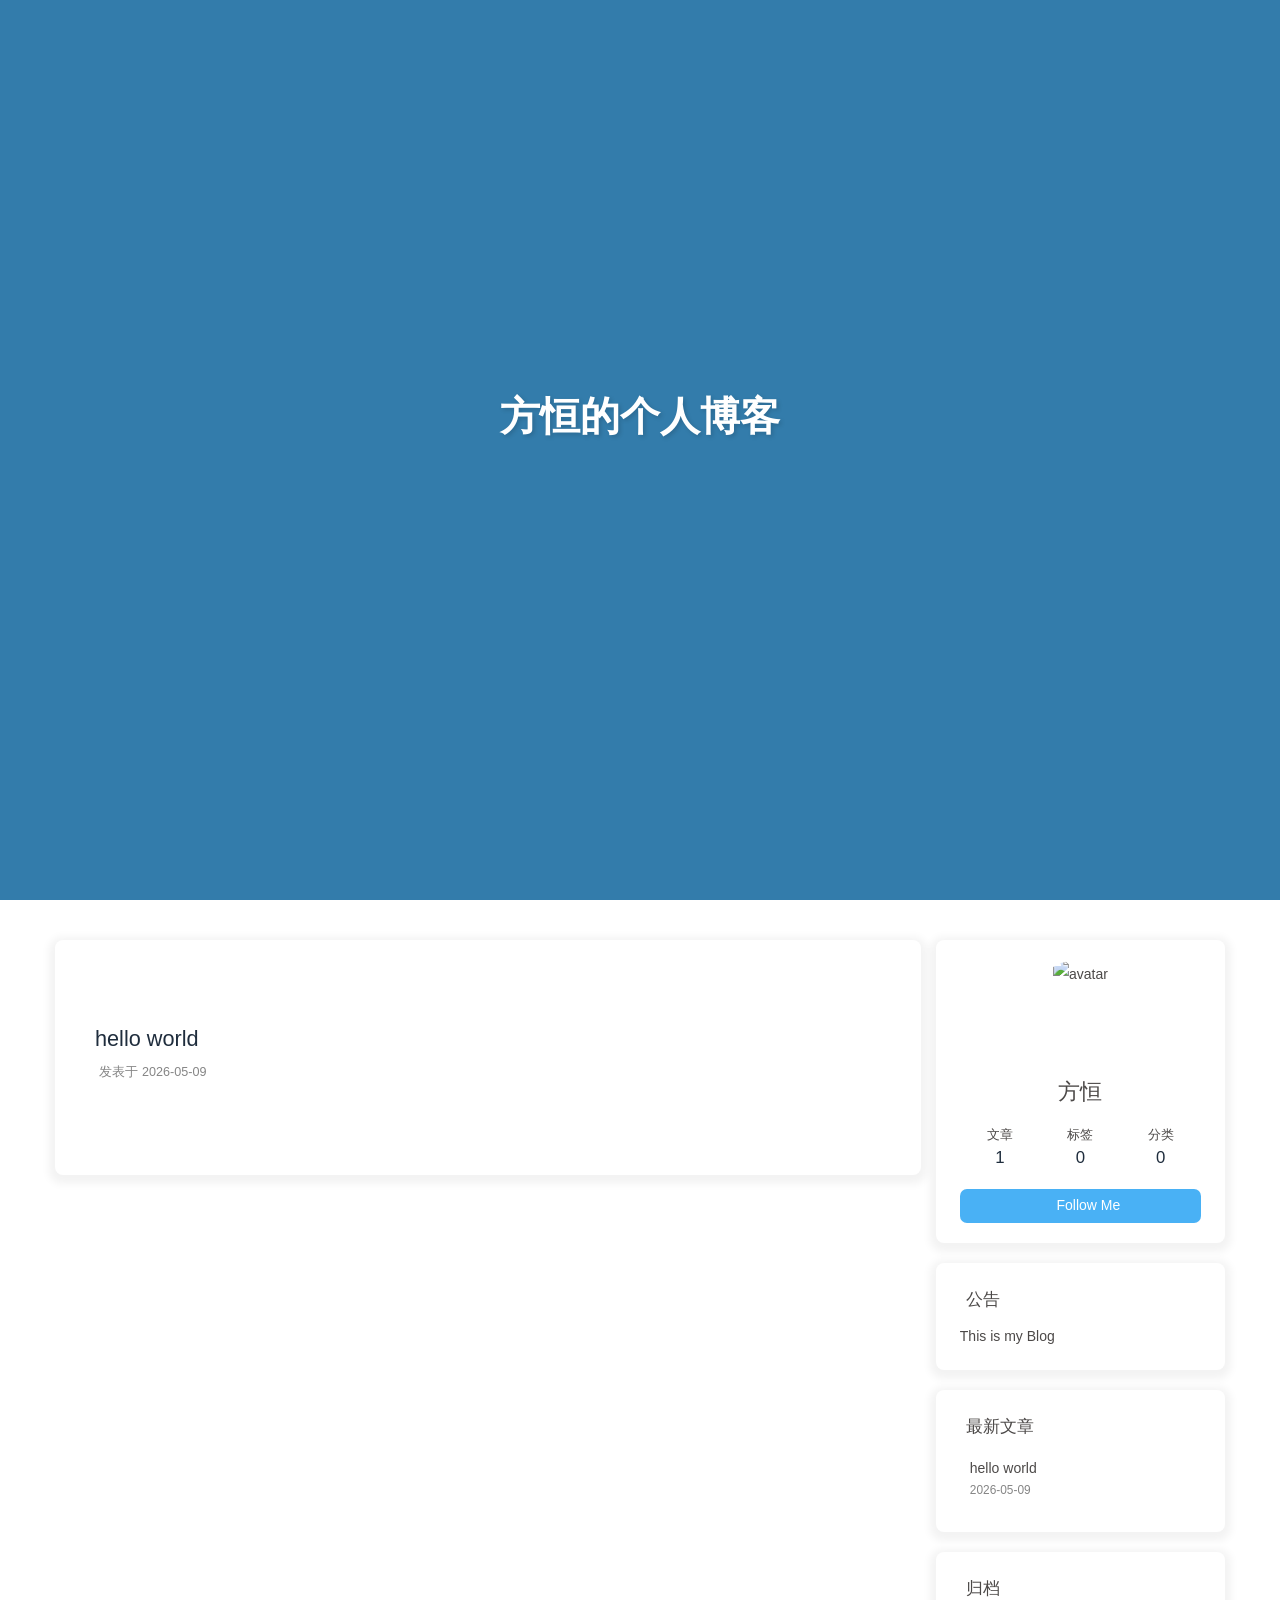
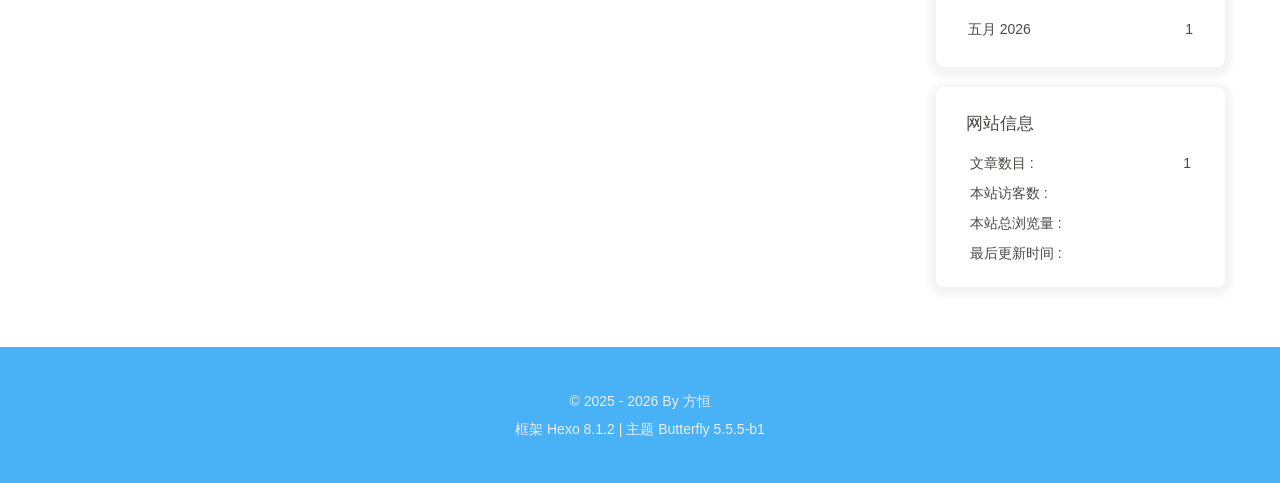
==== index.html @ dc0e15e3 "Site updated: 2026-05-11 21:14:23" ====
<!DOCTYPE html><html lang="zh-CN" data-theme="light"><head><meta charset="UTF-8"><meta http-equiv="X-UA-Compatible" content="IE=edge"><meta name="viewport" content="width=device-width, initial-scale=1.0,viewport-fit=cover"><title>方恒的个人博客 - 新人小白一枚</title><meta name="author" content="方恒"><meta name="copyright" content="方恒"><meta name="format-detection" content="telephone=no"><meta name="theme-color" content="#ffffff"><meta property="og:type" content="website">
<meta property="og:title" content="方恒的个人博客">
<meta property="og:url" content="http://example.com/index.html">
<meta property="og:site_name" content="方恒的个人博客">
<meta property="og:locale" content="zh_CN">
<meta property="og:image" content="http://example.com/img/butterfly-icon.png">
<meta property="article:author" content="方恒">
<meta name="twitter:card" content="summary">
<meta name="twitter:image" content="http://example.com/img/butterfly-icon.png"><script type="application/ld+json">{
  "@context": "https://schema.org",
  "@type": "WebSite",
  "name": "方恒的个人博客",
  "alternateName": [
    "新人小白一枚",
    "example.com"
  ],
  "url": "http://example.com/"
}</script><link rel="shortcut icon" href="/img/favicon.png"><link rel="canonical" href="http://example.com/index.html"><link rel="preconnect" href="//cdn.jsdelivr.net"/><link rel="preconnect" href="//busuanzi.ibruce.info"/><link rel="stylesheet" href="/css/index.css?v=5.5.5-b1"><link rel="stylesheet" href="https://cdn.jsdelivr.net/npm/@fortawesome/fontawesome-free@7.1.0/css/all.min.css"><script>
    (() => {
      
    const saveToLocal = {
      set: (key, value, ttl) => {
        if (!ttl) return
        const expiry = Date.now() + ttl * 86400000
        localStorage.setItem(key, JSON.stringify({ value, expiry }))
      },
      get: key => {
        const itemStr = localStorage.getItem(key)
        if (!itemStr) return undefined
        const { value, expiry } = JSON.parse(itemStr)
        if (Date.now() > expiry) {
          localStorage.removeItem(key)
          return undefined
        }
        return value
      }
    }

    window.btf = {
      saveToLocal,
      getScript: (url, attr = {}) => new Promise((resolve, reject) => {
        const script = document.createElement('script')
        script.src = url
        script.async = true
        Object.entries(attr).forEach(([key, val]) => script.setAttribute(key, val))
        script.onload = script.onreadystatechange = () => {
          if (!script.readyState || /loaded|complete/.test(script.readyState)) resolve()
        }
        script.onerror = reject
        document.head.appendChild(script)
      }),
      getCSS: (url, id) => new Promise((resolve, reject) => {
        const link = document.createElement('link')
        link.rel = 'stylesheet'
        link.href = url
        if (id) link.id = id
        link.onload = link.onreadystatechange = () => {
          if (!link.readyState || /loaded|complete/.test(link.readyState)) resolve()
        }
        link.onerror = reject
        document.head.appendChild(link)
      }),
      addGlobalFn: (key, fn, name = false, parent = window) => {
        if (!false && key.startsWith('pjax')) return
        const globalFn = parent.globalFn || {}
        globalFn[key] = globalFn[key] || {}
        globalFn[key][name || Object.keys(globalFn[key]).length] = fn
        parent.globalFn = globalFn
      }
    }
  
      
      const activateDarkMode = () => {
        document.documentElement.setAttribute('data-theme', 'dark')
        if (document.querySelector('meta[name="theme-color"]') !== null) {
          document.querySelector('meta[name="theme-color"]').setAttribute('content', '#0d0d0d')
        }
      }
      const activateLightMode = () => {
        document.documentElement.setAttribute('data-theme', 'light')
        if (document.querySelector('meta[name="theme-color"]') !== null) {
          document.querySelector('meta[name="theme-color"]').setAttribute('content', '#ffffff')
        }
      }

      btf.activateDarkMode = activateDarkMode
      btf.activateLightMode = activateLightMode

      const theme = saveToLocal.get('theme')
    
          theme === 'dark' ? activateDarkMode() : theme === 'light' ? activateLightMode() : null
        
      
      const asideStatus = saveToLocal.get('aside-status')
      if (asideStatus !== undefined) {
        document.documentElement.classList.toggle('hide-aside', asideStatus === 'hide')
      }
    
      
    const detectApple = () => {
      if (/iPad|iPhone|iPod|Macintosh/.test(navigator.userAgent)) {
        document.documentElement.classList.add('apple')
      }
    }
    detectApple()
  
    })()
  </script><script>const GLOBAL_CONFIG = {
  root: '/',
  algolia: undefined,
  localSearch: undefined,
  translate: undefined,
  highlight: {"plugin":"highlight.js","highlightCopy":true,"highlightLang":true,"highlightHeightLimit":false,"highlightFullpage":false,"highlightMacStyle":false},
  copy: {
    success: '复制成功',
    error: '复制失败',
    noSupport: '浏览器不支持'
  },
  relativeDate: {
    homepage: false,
    post: false
  },
  runtime: '',
  dateSuffix: {
    just: '刚刚',
    min: '分钟前',
    hour: '小时前',
    day: '天前',
    month: '个月前'
  },
  copyright: undefined,
  lightbox: 'null',
  Snackbar: undefined,
  infinitegrid: {
    js: 'https://cdn.jsdelivr.net/npm/@egjs/infinitegrid@4.13.0/dist/infinitegrid.min.js',
    buttonText: '加载更多'
  },
  isPhotoFigcaption: false,
  islazyloadPlugin: false,
  isAnchor: false,
  percent: {
    toc: true,
    rightside: false,
  },
  autoDarkmode: false
}</script><script id="config-diff">var GLOBAL_CONFIG_SITE = {
  title: '方恒的个人博客',
  isHighlightShrink: false,
  isToc: false,
  pageType: 'home'
}</script><meta name="generator" content="Hexo 8.1.2"></head><body><div class="page" id="body-wrap"><header class="full_page" id="page-header"><nav id="nav"><span id="blog-info"><a class="nav-site-title" href="/"><span class="site-name">方恒的个人博客</span></a></span><div id="menus"></div></nav><div id="site-info"><h1 id="site-title">方恒的个人博客</h1></div><div id="scroll-down"><i class="fas fa-angle-down scroll-down-effects"></i></div></header><main class="layout" id="content-inner"><div class="recent-posts nc" id="recent-posts"><div class="recent-post-items"><div class="recent-post-item"><div class="recent-post-info no-cover"><a class="article-title" href="/2026/05/09/hello-world-1/" title="hello world">hello world</a><div class="article-meta-wrap"><span class="post-meta-date"><i class="far fa-calendar-alt"></i><span class="article-meta-label">发表于</span><time datetime="2026-05-09T13:19:17.000Z" title="发表于 2026-05-09 21:19:17">2026-05-09</time></span></div></div></div></div></div><div class="aside-content" id="aside-content"><div class="card-widget card-info text-center"><div class="avatar-img"><img src="/img/butterfly-icon.png" onerror="this.onerror=null;this.src='/img/friend_404.gif'" alt="avatar"/></div><div class="author-info-name">方恒</div><div class="author-info-description"></div><div class="site-data"><a href="/archives/"><div class="headline">文章</div><div class="length-num">1</div></a><a href="/tags/"><div class="headline">标签</div><div class="length-num">0</div></a><a href="/categories/"><div class="headline">分类</div><div class="length-num">0</div></a></div><a id="card-info-btn" target="_blank" rel="noopener" href="https://github.com/xxxxxx"><i class="fab fa-github"></i><span>Follow Me</span></a></div><div class="card-widget card-announcement"><div class="item-headline"><i class="fas fa-bullhorn fa-shake"></i><span>公告</span></div><div class="announcement_content">This is my Blog</div></div><div class="sticky_layout"><div class="card-widget card-recent-post"><div class="item-headline"><i class="fas fa-history"></i><span>最新文章</span></div><div class="aside-list"><div class="aside-list-item no-cover"><div class="content"><a class="title" href="/2026/05/09/hello-world-1/" title="hello world">hello world</a><time datetime="2026-05-09T13:19:17.000Z" title="发表于 2026-05-09 21:19:17">2026-05-09</time></div></div></div></div><div class="card-widget card-archives">
    <div class="item-headline">
      <i class="fas fa-archive"></i>
      <span>归档</span>
      
    </div>
  
    <ul class="card-archive-list">
      
        <li class="card-archive-list-item">
          <a class="card-archive-list-link" href="/archives/2026/05/">
            <span class="card-archive-list-date">
              五月 2026
            </span>
            <span class="card-archive-list-count">1</span>
          </a>
        </li>
      
    </ul>
  </div><div class="card-widget card-webinfo"><div class="item-headline"><i class="fas fa-chart-line"></i><span>网站信息</span></div><div class="webinfo"><div class="webinfo-item"><div class="item-name">文章数目 :</div><div class="item-count">1</div></div><div class="webinfo-item"><div class="item-name">本站访客数 :</div><div class="item-count" id="busuanzi_value_site_uv"><i class="fa-solid fa-spinner fa-spin"></i></div></div><div class="webinfo-item"><div class="item-name">本站总浏览量 :</div><div class="item-count" id="busuanzi_value_site_pv"><i class="fa-solid fa-spinner fa-spin"></i></div></div><div class="webinfo-item"><div class="item-name">最后更新时间 :</div><div class="item-count" id="last-push-date" data-lastPushDate="2026-05-11T13:14:22.597Z"><i class="fa-solid fa-spinner fa-spin"></i></div></div></div></div></div></div></main><footer id="footer"><div class="footer-other"><div class="footer-copyright"><span class="copyright">&copy;&nbsp;2025 - 2026 By 方恒</span><span class="framework-info"><span>框架 </span><a target="_blank" rel="noopener" href="https://hexo.io">Hexo 8.1.2</a><span class="footer-separator">|</span><span>主题 </span><a target="_blank" rel="noopener" href="https://github.com/jerryc127/hexo-theme-butterfly">Butterfly 5.5.5-b1</a></span></div></div></footer></div><div id="rightside"><div id="rightside-config-hide"><button id="darkmode" type="button" title="日间和夜间模式切换"><i class="fas fa-adjust"></i></button><button id="hide-aside-btn" type="button" title="单栏和双栏切换"><i class="fas fa-arrows-alt-h"></i></button></div><div id="rightside-config-show"><button id="rightside-config" type="button" title="设置"><i class="fas fa-cog fa-spin"></i></button><button id="go-up" type="button" title="回到顶部"><span class="scroll-percent"></span><i class="fas fa-arrow-up"></i></button></div></div><div><script src="/js/utils.js?v=5.5.5-b1"></script><script src="/js/main.js?v=5.5.5-b1"></script><div class="js-pjax"></div><script async data-pjax src="//busuanzi.ibruce.info/busuanzi/2.3/busuanzi.pure.mini.js"></script></div></body></html>
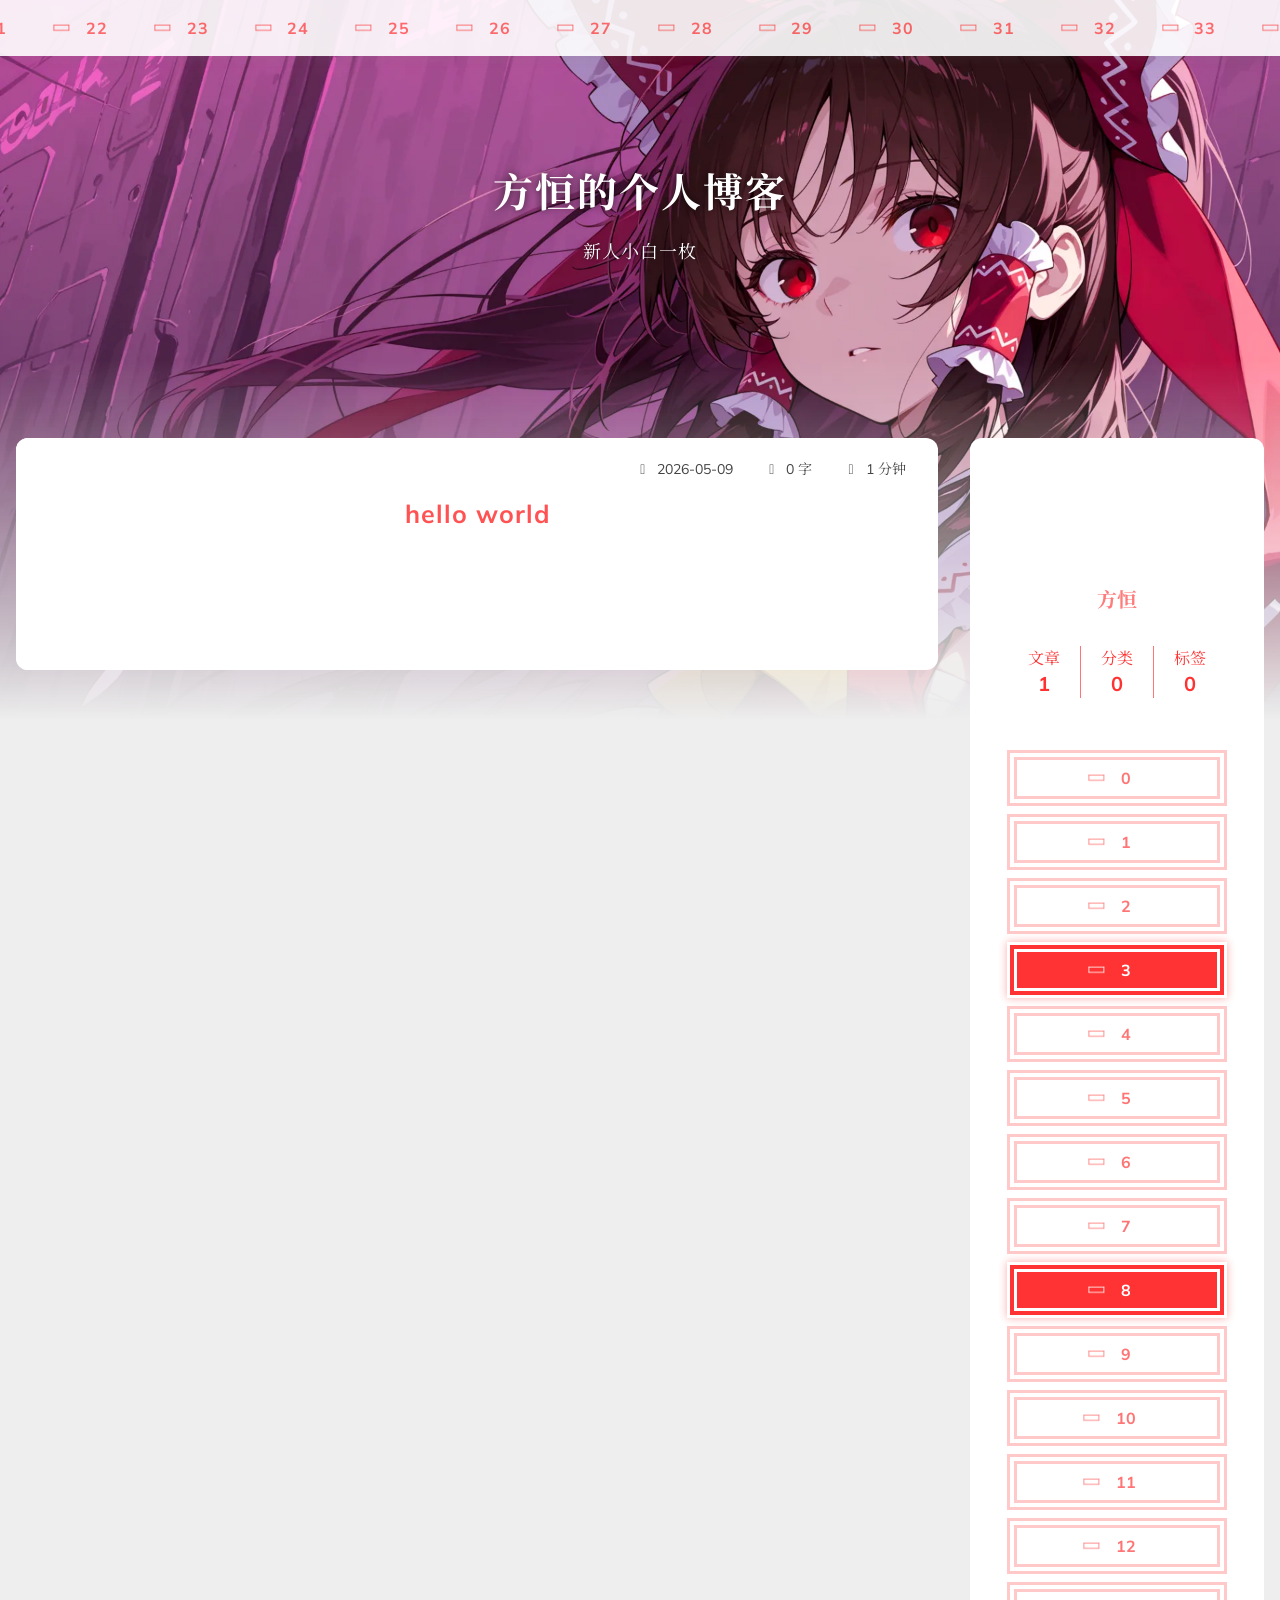
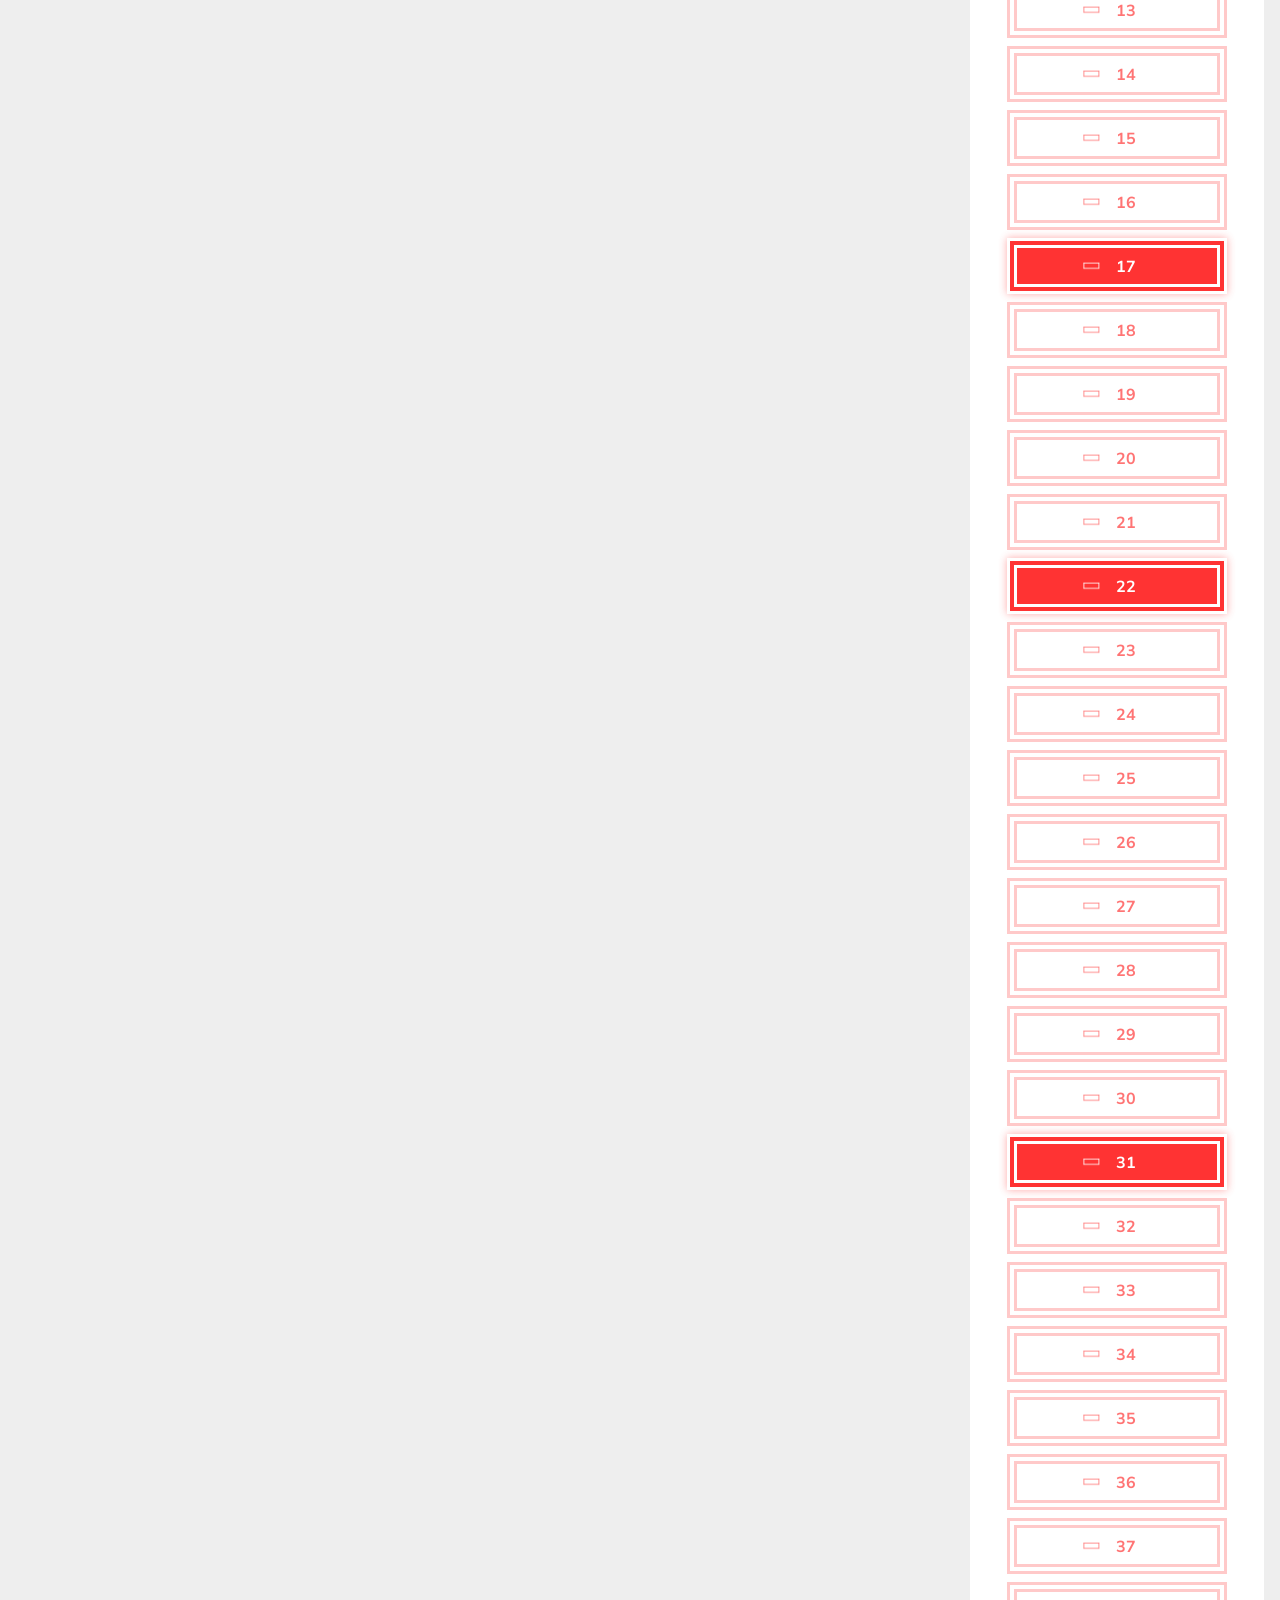
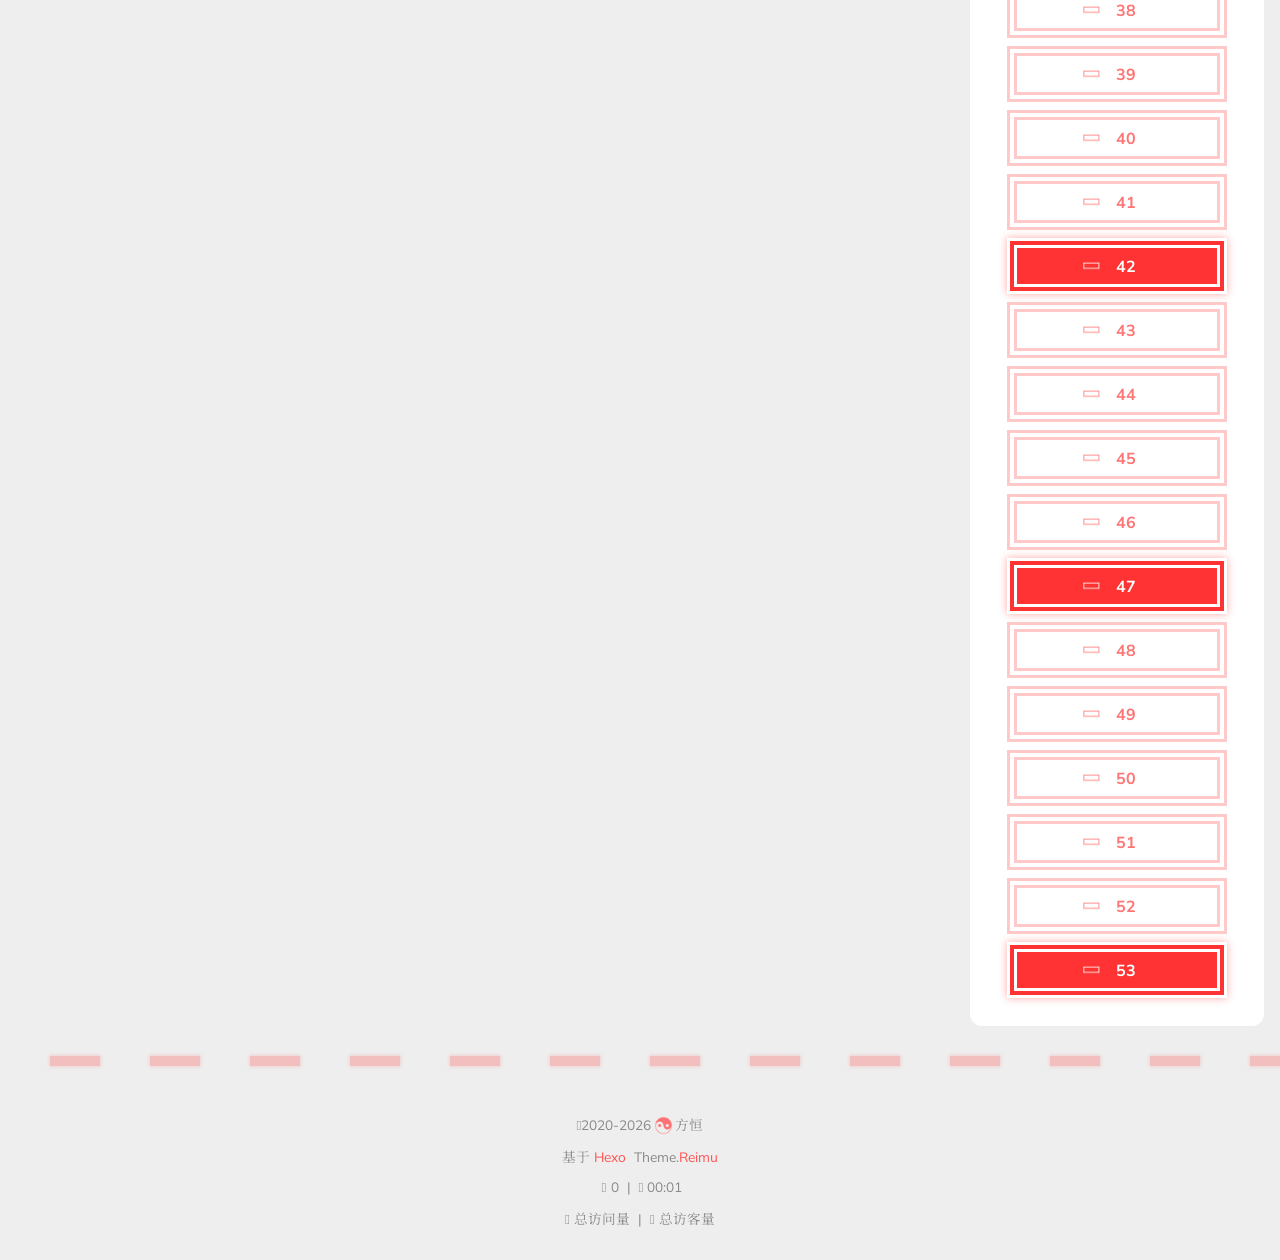
==== commit 6f12ae0b: "Site updated: 2026-05-11 21:27:13" ====
--- a/index.html
+++ b/index.html
@@ -1,170 +1,1088 @@
-<!DOCTYPE html><html lang="zh-CN" data-theme="light"><head><meta charset="UTF-8"><meta http-equiv="X-UA-Compatible" content="IE=edge"><meta name="viewport" content="width=device-width, initial-scale=1.0,viewport-fit=cover"><title>方恒的个人博客 - 新人小白一枚</title><meta name="author" content="方恒"><meta name="copyright" content="方恒"><meta name="format-detection" content="telephone=no"><meta name="theme-color" content="#ffffff"><meta property="og:type" content="website">
+  <!DOCTYPE html>
+  <html lang="zh-CN"  
+      data-theme-mode="auto"
+  >
+  <head>
+  <meta charset="utf-8">
+  
+  
+  
+  <script>window.REIMU_CONFIG = {};window.REIMU_CONFIG.icon_font = '4552607_ex15nbittbh';window.REIMU_CONFIG.clipboard_tips = {"success":{"zh-CN":"复制成功 (*^▽^*)"},"fail":{"zh-CN":"复制失败 (ﾟ⊿ﾟ)ﾂ"},"copyright":{"enable":false,"count":50,"license_type":"by-nc-sa"}};window.REIMU_CONFIG.clipboard_tips.copyright.content = '本博客所有文章除特别声明外，均采用 BY-NC-SA 许可协议。转载请注明出处！';window.REIMU_CONFIG.code_block = {"expand":true};window.REIMU_CONFIG.base = 'http://example.com';window.REIMU_CONFIG.relative = '/';</script>
+  <title>
+    方恒的个人博客
+  </title>
+  <meta name="viewport" content="width=device-width, initial-scale=1, shrink-to-fit=no">
+    <link rel="preconnect" href="https://fonts.gstatic.com" crossorigin><link rel="preload" as="style" href="https://fonts.googleapis.com/css?family=Mulish:400,400italic,700,700italic|Noto Serif SC:400,400italic,700,700italic&display=swap"><link rel="stylesheet" href="https://fonts.googleapis.com/css?family=Mulish:400,400italic,700,700italic|Noto Serif SC:400,400italic,700,700italic&display=swap" media="print" onload="this.media='all'">
+    <link rel="preload" href="//at.alicdn.com/t/c/font_4552607_ex15nbittbh.woff2" as="font" type="font/woff2" crossorigin="anonymous">
+    
+<link rel="stylesheet" href="/css/loader.css">
+
+    <meta property="og:type" content="website">
 <meta property="og:title" content="方恒的个人博客">
 <meta property="og:url" content="http://example.com/index.html">
 <meta property="og:site_name" content="方恒的个人博客">
 <meta property="og:locale" content="zh_CN">
-<meta property="og:image" content="http://example.com/img/butterfly-icon.png">
+<meta property="og:image" content="http://example.com/images/banner.webp">
 <meta property="article:author" content="方恒">
 <meta name="twitter:card" content="summary">
-<meta name="twitter:image" content="http://example.com/img/butterfly-icon.png"><script type="application/ld+json">{
-  "@context": "https://schema.org",
-  "@type": "WebSite",
-  "name": "方恒的个人博客",
-  "alternateName": [
-    "新人小白一枚",
-    "example.com"
-  ],
-  "url": "http://example.com/"
-}</script><link rel="shortcut icon" href="/img/favicon.png"><link rel="canonical" href="http://example.com/index.html"><link rel="preconnect" href="//cdn.jsdelivr.net"/><link rel="preconnect" href="//busuanzi.ibruce.info"/><link rel="stylesheet" href="/css/index.css?v=5.5.5-b1"><link rel="stylesheet" href="https://cdn.jsdelivr.net/npm/@fortawesome/fontawesome-free@7.1.0/css/all.min.css"><script>
-    (() => {
-      
-    const saveToLocal = {
-      set: (key, value, ttl) => {
-        if (!ttl) return
-        const expiry = Date.now() + ttl * 86400000
-        localStorage.setItem(key, JSON.stringify({ value, expiry }))
-      },
-      get: key => {
-        const itemStr = localStorage.getItem(key)
-        if (!itemStr) return undefined
-        const { value, expiry } = JSON.parse(itemStr)
-        if (Date.now() > expiry) {
-          localStorage.removeItem(key)
-          return undefined
+<meta name="twitter:image" content="http://example.com/images/banner.webp">
+    <link rel="alternate" href="/atom.xml" title="方恒的个人博客" type="application/atom+xml">
+    <link rel="shortcut icon" href="/img/favicon.ico">
+  
+<link rel="stylesheet" href="/css/style.css">
+
+  <link rel="preload" as="style" onload="this.onload=null;this.rel='stylesheet'" href="https://npm.webcache.cn/photoswipe@5.4.4/dist/photoswipe.css" integrity="sha384-IfxC36XL/toUyJ939C73PcgMuRzAZuIzZxE38drsmO5p6jD7ei+Zx/1oA/0l8ysE" crossorigin="anonymous">
+    
+<script src="https://npm.webcache.cn/pace-js@1.2.4/pace.min.js" integrity="sha384-k6YtvFUEIuEFBdrLKJ3YAUbBki333tj1CSUisai5Cswsg9wcLNaPzsTHDswp4Az8" crossorigin="anonymous"></script>
+
+    
+<link rel="stylesheet" href="https://npm.webcache.cn/@reimujs/aos@0.1.2/dist/aos.css" integrity="sha384-GMRP93c6Hkz9JVKGAuRR3nTS7M07RwPgTFenXiosjq2VbVgvdDNcz1g6Mkj8AONa" crossorigin="anonymous">
+
+<meta name="generator" content="Hexo 8.1.2"></head>
+
+  <body>
+      <div id='loader'>
+    <div class="loading-left-bg loading-bg"></div>
+    <div class="loading-right-bg loading-bg"></div>
+    <div class="spinner-box">
+      <div class="loading-taichi rotate">
+          <svg width="150" height="150" viewBox="0 0 1024 1024" class="icon" version="1.1" xmlns="https://www.w3.org/2000/svg" shape-rendering="geometricPrecision">
+            <path d="M303.5 432A80 80 0 0 1 291.5 592A80 80 0 0 1 303.5 432z" fill="var(--red-1, #ff5252)" />
+            <path d="M512 65A447 447 0 0 1 512 959L512 929A417 417 0 0 0 512 95A417 417 0 0 0 512 929L512 959A447 447 0 0 1 512 65z 
+           M512 95A417 417 0 0 1 929 512A208.5 208.5 0 0 1 720.5 720.5L720.5 592A80 80 0 0 0 720.5 432A80 80 0 0 0 720.5 592L720.5 720.5A208.5 208.5 0 0 1 512 512A208.5 208.5 0 0 0 303.5 303.5A208.5 208.5 0 0 0 95 512A417 417 0 0 1 512 95z" fill="var(--red-1, #ff5252)" />
+          </svg>
+      </div>
+      <div class="loading-word">少女祈祷中...</div>
+    </div>
+  </div>
+  <script>
+    var time = null;
+    var loaderEl = document.getElementById('loader');
+    var startLoading = () => {
+      time = Date.now();
+      loaderEl.classList.remove("loading");
+    }
+    var hideLoader = () => {
+      document.body.style.overflow = 'auto';
+      loader.classList.add('loading');
+    };
+
+    var endLoading = () => {
+      if (!time) {
+        hideLoader();
+      } else {
+        if (Date.now() - time > 500) {
+          time = null;
+          hideLoader();
+        } else {
+          setTimeout(endLoading, 500 - (Date.now() - time));
+          time = null;
         }
-        return value
       }
     }
-
-    window.btf = {
-      saveToLocal,
-      getScript: (url, attr = {}) => new Promise((resolve, reject) => {
-        const script = document.createElement('script')
-        script.src = url
-        script.async = true
-        Object.entries(attr).forEach(([key, val]) => script.setAttribute(key, val))
-        script.onload = script.onreadystatechange = () => {
-          if (!script.readyState || /loaded|complete/.test(script.readyState)) resolve()
-        }
-        script.onerror = reject
-        document.head.appendChild(script)
-      }),
-      getCSS: (url, id) => new Promise((resolve, reject) => {
-        const link = document.createElement('link')
-        link.rel = 'stylesheet'
-        link.href = url
-        if (id) link.id = id
-        link.onload = link.onreadystatechange = () => {
-          if (!link.readyState || /loaded|complete/.test(link.readyState)) resolve()
-        }
-        link.onerror = reject
-        document.head.appendChild(link)
-      }),
-      addGlobalFn: (key, fn, name = false, parent = window) => {
-        if (!false && key.startsWith('pjax')) return
-        const globalFn = parent.globalFn || {}
-        globalFn[key] = globalFn[key] || {}
-        globalFn[key][name || Object.keys(globalFn[key]).length] = fn
-        parent.globalFn = globalFn
+    window.addEventListener('DOMContentLoaded', endLoading);
+    loaderEl.addEventListener('click', endLoading);
+  </script>
+<div id="copy-tooltip"></div>
+<div id="heatmap-tooltip"></div>
+
+
+    <div id="container">
+      <div id="wrap">
+        <div id="header-nav">
+  <nav id="main-nav" aria-label="Primary navigation">
+        <a class="main-nav-link-wrap" href="/%E9%A6%96">
+          <div class="main-nav-icon icon-taichi"></div>
+          <span class="main-nav-link">0</span>
+        </a>
+        <a class="main-nav-link-wrap" href="/%E9%A1%B5">
+          <div class="main-nav-icon icon-taichi"></div>
+          <span class="main-nav-link">1</span>
+        </a>
+        <a class="main-nav-link-wrap" href="/%EF%BC%9A">
+          <div class="main-nav-icon icon-taichi"></div>
+          <span class="main-nav-link">2</span>
+        </a>
+        <a class="main-nav-link-wrap" href="/">
+          <div class="main-nav-icon icon-taichi"></div>
+          <span class="main-nav-link">3</span>
+        </a>
+        <a class="main-nav-link-wrap" href="/%20">
+          <div class="main-nav-icon icon-taichi"></div>
+          <span class="main-nav-link">4</span>
+        </a>
+        <a class="main-nav-link-wrap" href="/%E5%BD%92">
+          <div class="main-nav-icon icon-taichi"></div>
+          <span class="main-nav-link">5</span>
+        </a>
+        <a class="main-nav-link-wrap" href="/%E6%A1%A3">
+          <div class="main-nav-icon icon-taichi"></div>
+          <span class="main-nav-link">6</span>
+        </a>
+        <a class="main-nav-link-wrap" href="/%EF%BC%9A">
+          <div class="main-nav-icon icon-taichi"></div>
+          <span class="main-nav-link">7</span>
+        </a>
+        <a class="main-nav-link-wrap" href="/">
+          <div class="main-nav-icon icon-taichi"></div>
+          <span class="main-nav-link">8</span>
+        </a>
+        <a class="main-nav-link-wrap" href="/a">
+          <div class="main-nav-icon icon-taichi"></div>
+          <span class="main-nav-link">9</span>
+        </a>
+        <a class="main-nav-link-wrap" href="/r">
+          <div class="main-nav-icon icon-taichi"></div>
+          <span class="main-nav-link">10</span>
+        </a>
+        <a class="main-nav-link-wrap" href="/c">
+          <div class="main-nav-icon icon-taichi"></div>
+          <span class="main-nav-link">11</span>
+        </a>
+        <a class="main-nav-link-wrap" href="/h">
+          <div class="main-nav-icon icon-taichi"></div>
+          <span class="main-nav-link">12</span>
+        </a>
+        <a class="main-nav-link-wrap" href="/i">
+          <div class="main-nav-icon icon-taichi"></div>
+          <span class="main-nav-link">13</span>
+        </a>
+        <a class="main-nav-link-wrap" href="/v">
+          <div class="main-nav-icon icon-taichi"></div>
+          <span class="main-nav-link">14</span>
+        </a>
+        <a class="main-nav-link-wrap" href="/e">
+          <div class="main-nav-icon icon-taichi"></div>
+          <span class="main-nav-link">15</span>
+        </a>
+        <a class="main-nav-link-wrap" href="/s">
+          <div class="main-nav-icon icon-taichi"></div>
+          <span class="main-nav-link">16</span>
+        </a>
+        <a class="main-nav-link-wrap" href="/">
+          <div class="main-nav-icon icon-taichi"></div>
+          <span class="main-nav-link">17</span>
+        </a>
+        <a class="main-nav-link-wrap" href="/%20">
+          <div class="main-nav-icon icon-taichi"></div>
+          <span class="main-nav-link">18</span>
+        </a>
+        <a class="main-nav-link-wrap" href="/%E6%A0%87">
+          <div class="main-nav-icon icon-taichi"></div>
+          <span class="main-nav-link">19</span>
+        </a>
+        <a class="main-nav-link-wrap" href="/%E7%AD%BE">
+          <div class="main-nav-icon icon-taichi"></div>
+          <span class="main-nav-link">20</span>
+        </a>
+        <a class="main-nav-link-wrap" href="/%EF%BC%9A">
+          <div class="main-nav-icon icon-taichi"></div>
+          <span class="main-nav-link">21</span>
+        </a>
+        <a class="main-nav-link-wrap" href="/">
+          <div class="main-nav-icon icon-taichi"></div>
+          <span class="main-nav-link">22</span>
+        </a>
+        <a class="main-nav-link-wrap" href="/t">
+          <div class="main-nav-icon icon-taichi"></div>
+          <span class="main-nav-link">23</span>
+        </a>
+        <a class="main-nav-link-wrap" href="/a">
+          <div class="main-nav-icon icon-taichi"></div>
+          <span class="main-nav-link">24</span>
+        </a>
+        <a class="main-nav-link-wrap" href="/g">
+          <div class="main-nav-icon icon-taichi"></div>
+          <span class="main-nav-link">25</span>
+        </a>
+        <a class="main-nav-link-wrap" href="/s">
+          <div class="main-nav-icon icon-taichi"></div>
+          <span class="main-nav-link">26</span>
+        </a>
+        <a class="main-nav-link-wrap" href="/%20">
+          <div class="main-nav-icon icon-taichi"></div>
+          <span class="main-nav-link">27</span>
+        </a>
+        <a class="main-nav-link-wrap" href="/%E5%88%86">
+          <div class="main-nav-icon icon-taichi"></div>
+          <span class="main-nav-link">28</span>
+        </a>
+        <a class="main-nav-link-wrap" href="/%E7%B1%BB">
+          <div class="main-nav-icon icon-taichi"></div>
+          <span class="main-nav-link">29</span>
+        </a>
+        <a class="main-nav-link-wrap" href="/%EF%BC%9A">
+          <div class="main-nav-icon icon-taichi"></div>
+          <span class="main-nav-link">30</span>
+        </a>
+        <a class="main-nav-link-wrap" href="/">
+          <div class="main-nav-icon icon-taichi"></div>
+          <span class="main-nav-link">31</span>
+        </a>
+        <a class="main-nav-link-wrap" href="/c">
+          <div class="main-nav-icon icon-taichi"></div>
+          <span class="main-nav-link">32</span>
+        </a>
+        <a class="main-nav-link-wrap" href="/a">
+          <div class="main-nav-icon icon-taichi"></div>
+          <span class="main-nav-link">33</span>
+        </a>
+        <a class="main-nav-link-wrap" href="/t">
+          <div class="main-nav-icon icon-taichi"></div>
+          <span class="main-nav-link">34</span>
+        </a>
+        <a class="main-nav-link-wrap" href="/e">
+          <div class="main-nav-icon icon-taichi"></div>
+          <span class="main-nav-link">35</span>
+        </a>
+        <a class="main-nav-link-wrap" href="/g">
+          <div class="main-nav-icon icon-taichi"></div>
+          <span class="main-nav-link">36</span>
+        </a>
+        <a class="main-nav-link-wrap" href="/o">
+          <div class="main-nav-icon icon-taichi"></div>
+          <span class="main-nav-link">37</span>
+        </a>
+        <a class="main-nav-link-wrap" href="/r">
+          <div class="main-nav-icon icon-taichi"></div>
+          <span class="main-nav-link">38</span>
+        </a>
+        <a class="main-nav-link-wrap" href="/i">
+          <div class="main-nav-icon icon-taichi"></div>
+          <span class="main-nav-link">39</span>
+        </a>
+        <a class="main-nav-link-wrap" href="/e">
+          <div class="main-nav-icon icon-taichi"></div>
+          <span class="main-nav-link">40</span>
+        </a>
+        <a class="main-nav-link-wrap" href="/s">
+          <div class="main-nav-icon icon-taichi"></div>
+          <span class="main-nav-link">41</span>
+        </a>
+        <a class="main-nav-link-wrap" href="/">
+          <div class="main-nav-icon icon-taichi"></div>
+          <span class="main-nav-link">42</span>
+        </a>
+        <a class="main-nav-link-wrap" href="/%20">
+          <div class="main-nav-icon icon-taichi"></div>
+          <span class="main-nav-link">43</span>
+        </a>
+        <a class="main-nav-link-wrap" href="/%E5%85%B3">
+          <div class="main-nav-icon icon-taichi"></div>
+          <span class="main-nav-link">44</span>
+        </a>
+        <a class="main-nav-link-wrap" href="/%E4%BA%8E">
+          <div class="main-nav-icon icon-taichi"></div>
+          <span class="main-nav-link">45</span>
+        </a>
+        <a class="main-nav-link-wrap" href="/%EF%BC%9A">
+          <div class="main-nav-icon icon-taichi"></div>
+          <span class="main-nav-link">46</span>
+        </a>
+        <a class="main-nav-link-wrap" href="/">
+          <div class="main-nav-icon icon-taichi"></div>
+          <span class="main-nav-link">47</span>
+        </a>
+        <a class="main-nav-link-wrap" href="/a">
+          <div class="main-nav-icon icon-taichi"></div>
+          <span class="main-nav-link">48</span>
+        </a>
+        <a class="main-nav-link-wrap" href="/b">
+          <div class="main-nav-icon icon-taichi"></div>
+          <span class="main-nav-link">49</span>
+        </a>
+        <a class="main-nav-link-wrap" href="/o">
+          <div class="main-nav-icon icon-taichi"></div>
+          <span class="main-nav-link">50</span>
+        </a>
+        <a class="main-nav-link-wrap" href="/u">
+          <div class="main-nav-icon icon-taichi"></div>
+          <span class="main-nav-link">51</span>
+        </a>
+        <a class="main-nav-link-wrap" href="/t">
+          <div class="main-nav-icon icon-taichi"></div>
+          <span class="main-nav-link">52</span>
+        </a>
+        <a class="main-nav-link-wrap" href="/">
+          <div class="main-nav-icon icon-taichi"></div>
+          <span class="main-nav-link">53</span>
+        </a>
+    <a id="main-nav-toggle" class="nav-icon" aria-label="Toggle navigation" role="button"></a>
+  </nav>
+  <nav id="sub-nav" aria-label="Secondary navigation">
+      <a id="nav-rss-link" class="nav-icon" href="/atom.xml" title="RSS 订阅" aria-label="RSS 订阅" target="_blank"></a>
+  </nav>
+</div>
+<header id="header" aria-label="Site header">
+      <picture>
+      </picture>
+        <img  fetchpriority="high" src="/images/banner.webp" alt="">
+  <div id="header-outer">
+    <div id="header-title">
+          <span id="logo">
+            <h1 data-aos="slide-up">方恒的个人博客</h1>
+          </span>
+        <h2 id="subtitle-wrap" data-aos="slide-down">
+              <span id="subtitle">新人小白一枚</span>
+        </h2>
+    </div>
+  </div>
+</header>
+
+        <div id="content" aria-label="Page content"  class="sidebar-right" >
+          <aside id="sidebar" aria-label="Sidebar">
+  <div class="sidebar-wrapper-container ">
+  <div class="sidebar-wrapper">
+    <div class="sidebar-wrap" data-aos="fade-up">
+        <div class="sidebar-author">
+  <img data-src="/avatar/img/avatar.png" data-sizes="auto" alt="方恒" class="lazyload">
+  <div class="sidebar-author-name">方恒</div>
+  <div class="sidebar-description"></div>
+</div>
+<div class="sidebar-state">
+  <div class="sidebar-state-article">
+    <div>文章</div>
+    <div class="sidebar-state-number">1</div>
+  </div>
+  <div class="sidebar-state-category">
+    <div>分类</div>
+    <div class="sidebar-state-number">0</div>
+  </div>
+  <div class="sidebar-state-tag">
+    <div>标签</div>
+    <div class="sidebar-state-number">0</div>
+  </div>
+</div>
+<div class="sidebar-social" >
+</div>
+<div class="sidebar-menu">
+      <div class="sidebar-menu-link-wrap">
+        <a class="sidebar-menu-link-dummy" href="/%E9%A6%96" aria-label="0"></a>
+        <div class="sidebar-menu-icon icon-taichi"></div>
+        <div class="sidebar-menu-link">0</div>
+      </div>
+      <div class="sidebar-menu-link-wrap">
+        <a class="sidebar-menu-link-dummy" href="/%E9%A1%B5" aria-label="1"></a>
+        <div class="sidebar-menu-icon icon-taichi"></div>
+        <div class="sidebar-menu-link">1</div>
+      </div>
+      <div class="sidebar-menu-link-wrap">
+        <a class="sidebar-menu-link-dummy" href="/%EF%BC%9A" aria-label="2"></a>
+        <div class="sidebar-menu-icon icon-taichi"></div>
+        <div class="sidebar-menu-link">2</div>
+      </div>
+      <div class="sidebar-menu-link-wrap">
+        <a class="sidebar-menu-link-dummy" href="/" aria-label="3"></a>
+        <div class="sidebar-menu-icon icon-taichi"></div>
+        <div class="sidebar-menu-link">3</div>
+      </div>
+      <div class="sidebar-menu-link-wrap">
+        <a class="sidebar-menu-link-dummy" href="/%20" aria-label="4"></a>
+        <div class="sidebar-menu-icon icon-taichi"></div>
+        <div class="sidebar-menu-link">4</div>
+      </div>
+      <div class="sidebar-menu-link-wrap">
+        <a class="sidebar-menu-link-dummy" href="/%E5%BD%92" aria-label="5"></a>
+        <div class="sidebar-menu-icon icon-taichi"></div>
+        <div class="sidebar-menu-link">5</div>
+      </div>
+      <div class="sidebar-menu-link-wrap">
+        <a class="sidebar-menu-link-dummy" href="/%E6%A1%A3" aria-label="6"></a>
+        <div class="sidebar-menu-icon icon-taichi"></div>
+        <div class="sidebar-menu-link">6</div>
+      </div>
+      <div class="sidebar-menu-link-wrap">
+        <a class="sidebar-menu-link-dummy" href="/%EF%BC%9A" aria-label="7"></a>
+        <div class="sidebar-menu-icon icon-taichi"></div>
+        <div class="sidebar-menu-link">7</div>
+      </div>
+      <div class="sidebar-menu-link-wrap">
+        <a class="sidebar-menu-link-dummy" href="/" aria-label="8"></a>
+        <div class="sidebar-menu-icon icon-taichi"></div>
+        <div class="sidebar-menu-link">8</div>
+      </div>
+      <div class="sidebar-menu-link-wrap">
+        <a class="sidebar-menu-link-dummy" href="/a" aria-label="9"></a>
+        <div class="sidebar-menu-icon icon-taichi"></div>
+        <div class="sidebar-menu-link">9</div>
+      </div>
+      <div class="sidebar-menu-link-wrap">
+        <a class="sidebar-menu-link-dummy" href="/r" aria-label="10"></a>
+        <div class="sidebar-menu-icon icon-taichi"></div>
+        <div class="sidebar-menu-link">10</div>
+      </div>
+      <div class="sidebar-menu-link-wrap">
+        <a class="sidebar-menu-link-dummy" href="/c" aria-label="11"></a>
+        <div class="sidebar-menu-icon icon-taichi"></div>
+        <div class="sidebar-menu-link">11</div>
+      </div>
+      <div class="sidebar-menu-link-wrap">
+        <a class="sidebar-menu-link-dummy" href="/h" aria-label="12"></a>
+        <div class="sidebar-menu-icon icon-taichi"></div>
+        <div class="sidebar-menu-link">12</div>
+      </div>
+      <div class="sidebar-menu-link-wrap">
+        <a class="sidebar-menu-link-dummy" href="/i" aria-label="13"></a>
+        <div class="sidebar-menu-icon icon-taichi"></div>
+        <div class="sidebar-menu-link">13</div>
+      </div>
+      <div class="sidebar-menu-link-wrap">
+        <a class="sidebar-menu-link-dummy" href="/v" aria-label="14"></a>
+        <div class="sidebar-menu-icon icon-taichi"></div>
+        <div class="sidebar-menu-link">14</div>
+      </div>
+      <div class="sidebar-menu-link-wrap">
+        <a class="sidebar-menu-link-dummy" href="/e" aria-label="15"></a>
+        <div class="sidebar-menu-icon icon-taichi"></div>
+        <div class="sidebar-menu-link">15</div>
+      </div>
+      <div class="sidebar-menu-link-wrap">
+        <a class="sidebar-menu-link-dummy" href="/s" aria-label="16"></a>
+        <div class="sidebar-menu-icon icon-taichi"></div>
+        <div class="sidebar-menu-link">16</div>
+      </div>
+      <div class="sidebar-menu-link-wrap">
+        <a class="sidebar-menu-link-dummy" href="/" aria-label="17"></a>
+        <div class="sidebar-menu-icon icon-taichi"></div>
+        <div class="sidebar-menu-link">17</div>
+      </div>
+      <div class="sidebar-menu-link-wrap">
+        <a class="sidebar-menu-link-dummy" href="/%20" aria-label="18"></a>
+        <div class="sidebar-menu-icon icon-taichi"></div>
+        <div class="sidebar-menu-link">18</div>
+      </div>
+      <div class="sidebar-menu-link-wrap">
+        <a class="sidebar-menu-link-dummy" href="/%E6%A0%87" aria-label="19"></a>
+        <div class="sidebar-menu-icon icon-taichi"></div>
+        <div class="sidebar-menu-link">19</div>
+      </div>
+      <div class="sidebar-menu-link-wrap">
+        <a class="sidebar-menu-link-dummy" href="/%E7%AD%BE" aria-label="20"></a>
+        <div class="sidebar-menu-icon icon-taichi"></div>
+        <div class="sidebar-menu-link">20</div>
+      </div>
+      <div class="sidebar-menu-link-wrap">
+        <a class="sidebar-menu-link-dummy" href="/%EF%BC%9A" aria-label="21"></a>
+        <div class="sidebar-menu-icon icon-taichi"></div>
+        <div class="sidebar-menu-link">21</div>
+      </div>
+      <div class="sidebar-menu-link-wrap">
+        <a class="sidebar-menu-link-dummy" href="/" aria-label="22"></a>
+        <div class="sidebar-menu-icon icon-taichi"></div>
+        <div class="sidebar-menu-link">22</div>
+      </div>
+      <div class="sidebar-menu-link-wrap">
+        <a class="sidebar-menu-link-dummy" href="/t" aria-label="23"></a>
+        <div class="sidebar-menu-icon icon-taichi"></div>
+        <div class="sidebar-menu-link">23</div>
+      </div>
+      <div class="sidebar-menu-link-wrap">
+        <a class="sidebar-menu-link-dummy" href="/a" aria-label="24"></a>
+        <div class="sidebar-menu-icon icon-taichi"></div>
+        <div class="sidebar-menu-link">24</div>
+      </div>
+      <div class="sidebar-menu-link-wrap">
+        <a class="sidebar-menu-link-dummy" href="/g" aria-label="25"></a>
+        <div class="sidebar-menu-icon icon-taichi"></div>
+        <div class="sidebar-menu-link">25</div>
+      </div>
+      <div class="sidebar-menu-link-wrap">
+        <a class="sidebar-menu-link-dummy" href="/s" aria-label="26"></a>
+        <div class="sidebar-menu-icon icon-taichi"></div>
+        <div class="sidebar-menu-link">26</div>
+      </div>
+      <div class="sidebar-menu-link-wrap">
+        <a class="sidebar-menu-link-dummy" href="/%20" aria-label="27"></a>
+        <div class="sidebar-menu-icon icon-taichi"></div>
+        <div class="sidebar-menu-link">27</div>
+      </div>
+      <div class="sidebar-menu-link-wrap">
+        <a class="sidebar-menu-link-dummy" href="/%E5%88%86" aria-label="28"></a>
+        <div class="sidebar-menu-icon icon-taichi"></div>
+        <div class="sidebar-menu-link">28</div>
+      </div>
+      <div class="sidebar-menu-link-wrap">
+        <a class="sidebar-menu-link-dummy" href="/%E7%B1%BB" aria-label="29"></a>
+        <div class="sidebar-menu-icon icon-taichi"></div>
+        <div class="sidebar-menu-link">29</div>
+      </div>
+      <div class="sidebar-menu-link-wrap">
+        <a class="sidebar-menu-link-dummy" href="/%EF%BC%9A" aria-label="30"></a>
+        <div class="sidebar-menu-icon icon-taichi"></div>
+        <div class="sidebar-menu-link">30</div>
+      </div>
+      <div class="sidebar-menu-link-wrap">
+        <a class="sidebar-menu-link-dummy" href="/" aria-label="31"></a>
+        <div class="sidebar-menu-icon icon-taichi"></div>
+        <div class="sidebar-menu-link">31</div>
+      </div>
+      <div class="sidebar-menu-link-wrap">
+        <a class="sidebar-menu-link-dummy" href="/c" aria-label="32"></a>
+        <div class="sidebar-menu-icon icon-taichi"></div>
+        <div class="sidebar-menu-link">32</div>
+      </div>
+      <div class="sidebar-menu-link-wrap">
+        <a class="sidebar-menu-link-dummy" href="/a" aria-label="33"></a>
+        <div class="sidebar-menu-icon icon-taichi"></div>
+        <div class="sidebar-menu-link">33</div>
+      </div>
+      <div class="sidebar-menu-link-wrap">
+        <a class="sidebar-menu-link-dummy" href="/t" aria-label="34"></a>
+        <div class="sidebar-menu-icon icon-taichi"></div>
+        <div class="sidebar-menu-link">34</div>
+      </div>
+      <div class="sidebar-menu-link-wrap">
+        <a class="sidebar-menu-link-dummy" href="/e" aria-label="35"></a>
+        <div class="sidebar-menu-icon icon-taichi"></div>
+        <div class="sidebar-menu-link">35</div>
+      </div>
+      <div class="sidebar-menu-link-wrap">
+        <a class="sidebar-menu-link-dummy" href="/g" aria-label="36"></a>
+        <div class="sidebar-menu-icon icon-taichi"></div>
+        <div class="sidebar-menu-link">36</div>
+      </div>
+      <div class="sidebar-menu-link-wrap">
+        <a class="sidebar-menu-link-dummy" href="/o" aria-label="37"></a>
+        <div class="sidebar-menu-icon icon-taichi"></div>
+        <div class="sidebar-menu-link">37</div>
+      </div>
+      <div class="sidebar-menu-link-wrap">
+        <a class="sidebar-menu-link-dummy" href="/r" aria-label="38"></a>
+        <div class="sidebar-menu-icon icon-taichi"></div>
+        <div class="sidebar-menu-link">38</div>
+      </div>
+      <div class="sidebar-menu-link-wrap">
+        <a class="sidebar-menu-link-dummy" href="/i" aria-label="39"></a>
+        <div class="sidebar-menu-icon icon-taichi"></div>
+        <div class="sidebar-menu-link">39</div>
+      </div>
+      <div class="sidebar-menu-link-wrap">
+        <a class="sidebar-menu-link-dummy" href="/e" aria-label="40"></a>
+        <div class="sidebar-menu-icon icon-taichi"></div>
+        <div class="sidebar-menu-link">40</div>
+      </div>
+      <div class="sidebar-menu-link-wrap">
+        <a class="sidebar-menu-link-dummy" href="/s" aria-label="41"></a>
+        <div class="sidebar-menu-icon icon-taichi"></div>
+        <div class="sidebar-menu-link">41</div>
+      </div>
+      <div class="sidebar-menu-link-wrap">
+        <a class="sidebar-menu-link-dummy" href="/" aria-label="42"></a>
+        <div class="sidebar-menu-icon icon-taichi"></div>
+        <div class="sidebar-menu-link">42</div>
+      </div>
+      <div class="sidebar-menu-link-wrap">
+        <a class="sidebar-menu-link-dummy" href="/%20" aria-label="43"></a>
+        <div class="sidebar-menu-icon icon-taichi"></div>
+        <div class="sidebar-menu-link">43</div>
+      </div>
+      <div class="sidebar-menu-link-wrap">
+        <a class="sidebar-menu-link-dummy" href="/%E5%85%B3" aria-label="44"></a>
+        <div class="sidebar-menu-icon icon-taichi"></div>
+        <div class="sidebar-menu-link">44</div>
+      </div>
+      <div class="sidebar-menu-link-wrap">
+        <a class="sidebar-menu-link-dummy" href="/%E4%BA%8E" aria-label="45"></a>
+        <div class="sidebar-menu-icon icon-taichi"></div>
+        <div class="sidebar-menu-link">45</div>
+      </div>
+      <div class="sidebar-menu-link-wrap">
+        <a class="sidebar-menu-link-dummy" href="/%EF%BC%9A" aria-label="46"></a>
+        <div class="sidebar-menu-icon icon-taichi"></div>
+        <div class="sidebar-menu-link">46</div>
+      </div>
+      <div class="sidebar-menu-link-wrap">
+        <a class="sidebar-menu-link-dummy" href="/" aria-label="47"></a>
+        <div class="sidebar-menu-icon icon-taichi"></div>
+        <div class="sidebar-menu-link">47</div>
+      </div>
+      <div class="sidebar-menu-link-wrap">
+        <a class="sidebar-menu-link-dummy" href="/a" aria-label="48"></a>
+        <div class="sidebar-menu-icon icon-taichi"></div>
+        <div class="sidebar-menu-link">48</div>
+      </div>
+      <div class="sidebar-menu-link-wrap">
+        <a class="sidebar-menu-link-dummy" href="/b" aria-label="49"></a>
+        <div class="sidebar-menu-icon icon-taichi"></div>
+        <div class="sidebar-menu-link">49</div>
+      </div>
+      <div class="sidebar-menu-link-wrap">
+        <a class="sidebar-menu-link-dummy" href="/o" aria-label="50"></a>
+        <div class="sidebar-menu-icon icon-taichi"></div>
+        <div class="sidebar-menu-link">50</div>
+      </div>
+      <div class="sidebar-menu-link-wrap">
+        <a class="sidebar-menu-link-dummy" href="/u" aria-label="51"></a>
+        <div class="sidebar-menu-icon icon-taichi"></div>
+        <div class="sidebar-menu-link">51</div>
+      </div>
+      <div class="sidebar-menu-link-wrap">
+        <a class="sidebar-menu-link-dummy" href="/t" aria-label="52"></a>
+        <div class="sidebar-menu-icon icon-taichi"></div>
+        <div class="sidebar-menu-link">52</div>
+      </div>
+      <div class="sidebar-menu-link-wrap">
+        <a class="sidebar-menu-link-dummy" href="/" aria-label="53"></a>
+        <div class="sidebar-menu-icon icon-taichi"></div>
+        <div class="sidebar-menu-link">53</div>
+      </div>
+</div>
+
+    </div>
+  </div>
+  <div class="sidebar-widget">
+  </div>
+  </div>
+</aside>
+
+          <section id="main" aria-label="Main content">      <div class="post-wrapper">
+  <div class="post-wrap left" data-aos="fade-up">
+      <a class="post-link" href="/2026/05/09/hello-world-1/" aria-label="hello world" title="hello world"></a>
+    <div class="post-cover left">
+          <img data-src="/images/banner.webp" data-sizes="auto" alt="hello world" class="lazyload">
+    </div>
+    <div class="post-info">
+      <div class="post-meta">
+        <span><span class="icon-calendar"></span>2026-05-09</span>
+        <span><span class="icon-pencil"></span>0 字</span>
+        <span><span class="icon-clock"></span>1 分钟</span>
+      </div>
+      <h2 class="post-title">hello world</h2>
+      <article class="post-article">
+          
+      </article>
+    </div>
+  </div>
+</div>
+
+</section>
+        </div>
+        <footer id="footer" aria-label="Site footer">
+  <div style="width: 100%; overflow: hidden">
+    <div class="footer-line"></div>
+  </div>
+  <div id="footer-info">
+    <div>
+      <span class="icon-copyright"></span>
+        2020-2026
+        <span class="footer-info-sep rotate"></span>
+      方恒
+    </div>
+      <div>
+        基于&nbsp;<a href="https://hexo.io/" rel="noopener nofollow noreferrer" target="_blank">Hexo</a>&nbsp;
+        Theme.<a href="https://github.com/D-Sketon/hexo-theme-reimu" rel="noopener nofollow noreferrer" target="_blank">Reimu</a>
+      </div>
+      <div>
+        <span class="icon-brush"></span>
+        0
+        &nbsp;|&nbsp;
+        <span class="icon-coffee"></span>
+        00:01
+      </div>
+      <div>
+        <span class="icon-eye"></span>
+        <span id="busuanzi_container_site_pv">总访问量&nbsp;<span id="busuanzi_value_site_pv"></span></span>
+        &nbsp;|&nbsp;
+        <span class="icon-user"></span>
+        <span id="busuanzi_container_site_uv">总访客量&nbsp;<span id="busuanzi_value_site_uv"></span></span>
+      </div>
+  </div>
+</footer>
+
+          <div class="sidebar-top">
+            <div class="sidebar-top-taichi rotate"></div>
+            <div class="arrow-up"></div>
+          </div>
+        <div id="mask" class="hide"></div>
+      </div>
+      <nav id="mobile-nav" aria-label="Mobile navigation">
+  <div class="sidebar-wrap">
+      <div class="sidebar-author">
+  <img data-src="/avatar/img/avatar.png" data-sizes="auto" alt="方恒" class="lazyload">
+  <div class="sidebar-author-name">方恒</div>
+  <div class="sidebar-description"></div>
+</div>
+<div class="sidebar-state">
+  <div class="sidebar-state-article">
+    <div>文章</div>
+    <div class="sidebar-state-number">1</div>
+  </div>
+  <div class="sidebar-state-category">
+    <div>分类</div>
+    <div class="sidebar-state-number">0</div>
+  </div>
+  <div class="sidebar-state-tag">
+    <div>标签</div>
+    <div class="sidebar-state-number">0</div>
+  </div>
+</div>
+<div class="sidebar-social" >
+</div>
+<div class="sidebar-menu">
+      <div class="sidebar-menu-link-wrap">
+        <a class="sidebar-menu-link-dummy" href="/%E9%A6%96" aria-label="0"></a>
+        <div class="sidebar-menu-icon icon-taichi"></div>
+        <div class="sidebar-menu-link">0</div>
+      </div>
+      <div class="sidebar-menu-link-wrap">
+        <a class="sidebar-menu-link-dummy" href="/%E9%A1%B5" aria-label="1"></a>
+        <div class="sidebar-menu-icon icon-taichi"></div>
+        <div class="sidebar-menu-link">1</div>
+      </div>
+      <div class="sidebar-menu-link-wrap">
+        <a class="sidebar-menu-link-dummy" href="/%EF%BC%9A" aria-label="2"></a>
+        <div class="sidebar-menu-icon icon-taichi"></div>
+        <div class="sidebar-menu-link">2</div>
+      </div>
+      <div class="sidebar-menu-link-wrap">
+        <a class="sidebar-menu-link-dummy" href="/" aria-label="3"></a>
+        <div class="sidebar-menu-icon icon-taichi"></div>
+        <div class="sidebar-menu-link">3</div>
+      </div>
+      <div class="sidebar-menu-link-wrap">
+        <a class="sidebar-menu-link-dummy" href="/%20" aria-label="4"></a>
+        <div class="sidebar-menu-icon icon-taichi"></div>
+        <div class="sidebar-menu-link">4</div>
+      </div>
+      <div class="sidebar-menu-link-wrap">
+        <a class="sidebar-menu-link-dummy" href="/%E5%BD%92" aria-label="5"></a>
+        <div class="sidebar-menu-icon icon-taichi"></div>
+        <div class="sidebar-menu-link">5</div>
+      </div>
+      <div class="sidebar-menu-link-wrap">
+        <a class="sidebar-menu-link-dummy" href="/%E6%A1%A3" aria-label="6"></a>
+        <div class="sidebar-menu-icon icon-taichi"></div>
+        <div class="sidebar-menu-link">6</div>
+      </div>
+      <div class="sidebar-menu-link-wrap">
+        <a class="sidebar-menu-link-dummy" href="/%EF%BC%9A" aria-label="7"></a>
+        <div class="sidebar-menu-icon icon-taichi"></div>
+        <div class="sidebar-menu-link">7</div>
+      </div>
+      <div class="sidebar-menu-link-wrap">
+        <a class="sidebar-menu-link-dummy" href="/" aria-label="8"></a>
+        <div class="sidebar-menu-icon icon-taichi"></div>
+        <div class="sidebar-menu-link">8</div>
+      </div>
+      <div class="sidebar-menu-link-wrap">
+        <a class="sidebar-menu-link-dummy" href="/a" aria-label="9"></a>
+        <div class="sidebar-menu-icon icon-taichi"></div>
+        <div class="sidebar-menu-link">9</div>
+      </div>
+      <div class="sidebar-menu-link-wrap">
+        <a class="sidebar-menu-link-dummy" href="/r" aria-label="10"></a>
+        <div class="sidebar-menu-icon icon-taichi"></div>
+        <div class="sidebar-menu-link">10</div>
+      </div>
+      <div class="sidebar-menu-link-wrap">
+        <a class="sidebar-menu-link-dummy" href="/c" aria-label="11"></a>
+        <div class="sidebar-menu-icon icon-taichi"></div>
+        <div class="sidebar-menu-link">11</div>
+      </div>
+      <div class="sidebar-menu-link-wrap">
+        <a class="sidebar-menu-link-dummy" href="/h" aria-label="12"></a>
+        <div class="sidebar-menu-icon icon-taichi"></div>
+        <div class="sidebar-menu-link">12</div>
+      </div>
+      <div class="sidebar-menu-link-wrap">
+        <a class="sidebar-menu-link-dummy" href="/i" aria-label="13"></a>
+        <div class="sidebar-menu-icon icon-taichi"></div>
+        <div class="sidebar-menu-link">13</div>
+      </div>
+      <div class="sidebar-menu-link-wrap">
+        <a class="sidebar-menu-link-dummy" href="/v" aria-label="14"></a>
+        <div class="sidebar-menu-icon icon-taichi"></div>
+        <div class="sidebar-menu-link">14</div>
+      </div>
+      <div class="sidebar-menu-link-wrap">
+        <a class="sidebar-menu-link-dummy" href="/e" aria-label="15"></a>
+        <div class="sidebar-menu-icon icon-taichi"></div>
+        <div class="sidebar-menu-link">15</div>
+      </div>
+      <div class="sidebar-menu-link-wrap">
+        <a class="sidebar-menu-link-dummy" href="/s" aria-label="16"></a>
+        <div class="sidebar-menu-icon icon-taichi"></div>
+        <div class="sidebar-menu-link">16</div>
+      </div>
+      <div class="sidebar-menu-link-wrap">
+        <a class="sidebar-menu-link-dummy" href="/" aria-label="17"></a>
+        <div class="sidebar-menu-icon icon-taichi"></div>
+        <div class="sidebar-menu-link">17</div>
+      </div>
+      <div class="sidebar-menu-link-wrap">
+        <a class="sidebar-menu-link-dummy" href="/%20" aria-label="18"></a>
+        <div class="sidebar-menu-icon icon-taichi"></div>
+        <div class="sidebar-menu-link">18</div>
+      </div>
+      <div class="sidebar-menu-link-wrap">
+        <a class="sidebar-menu-link-dummy" href="/%E6%A0%87" aria-label="19"></a>
+        <div class="sidebar-menu-icon icon-taichi"></div>
+        <div class="sidebar-menu-link">19</div>
+      </div>
+      <div class="sidebar-menu-link-wrap">
+        <a class="sidebar-menu-link-dummy" href="/%E7%AD%BE" aria-label="20"></a>
+        <div class="sidebar-menu-icon icon-taichi"></div>
+        <div class="sidebar-menu-link">20</div>
+      </div>
+      <div class="sidebar-menu-link-wrap">
+        <a class="sidebar-menu-link-dummy" href="/%EF%BC%9A" aria-label="21"></a>
+        <div class="sidebar-menu-icon icon-taichi"></div>
+        <div class="sidebar-menu-link">21</div>
+      </div>
+      <div class="sidebar-menu-link-wrap">
+        <a class="sidebar-menu-link-dummy" href="/" aria-label="22"></a>
+        <div class="sidebar-menu-icon icon-taichi"></div>
+        <div class="sidebar-menu-link">22</div>
+      </div>
+      <div class="sidebar-menu-link-wrap">
+        <a class="sidebar-menu-link-dummy" href="/t" aria-label="23"></a>
+        <div class="sidebar-menu-icon icon-taichi"></div>
+        <div class="sidebar-menu-link">23</div>
+      </div>
+      <div class="sidebar-menu-link-wrap">
+        <a class="sidebar-menu-link-dummy" href="/a" aria-label="24"></a>
+        <div class="sidebar-menu-icon icon-taichi"></div>
+        <div class="sidebar-menu-link">24</div>
+      </div>
+      <div class="sidebar-menu-link-wrap">
+        <a class="sidebar-menu-link-dummy" href="/g" aria-label="25"></a>
+        <div class="sidebar-menu-icon icon-taichi"></div>
+        <div class="sidebar-menu-link">25</div>
+      </div>
+      <div class="sidebar-menu-link-wrap">
+        <a class="sidebar-menu-link-dummy" href="/s" aria-label="26"></a>
+        <div class="sidebar-menu-icon icon-taichi"></div>
+        <div class="sidebar-menu-link">26</div>
+      </div>
+      <div class="sidebar-menu-link-wrap">
+        <a class="sidebar-menu-link-dummy" href="/%20" aria-label="27"></a>
+        <div class="sidebar-menu-icon icon-taichi"></div>
+        <div class="sidebar-menu-link">27</div>
+      </div>
+      <div class="sidebar-menu-link-wrap">
+        <a class="sidebar-menu-link-dummy" href="/%E5%88%86" aria-label="28"></a>
+        <div class="sidebar-menu-icon icon-taichi"></div>
+        <div class="sidebar-menu-link">28</div>
+      </div>
+      <div class="sidebar-menu-link-wrap">
+        <a class="sidebar-menu-link-dummy" href="/%E7%B1%BB" aria-label="29"></a>
+        <div class="sidebar-menu-icon icon-taichi"></div>
+        <div class="sidebar-menu-link">29</div>
+      </div>
+      <div class="sidebar-menu-link-wrap">
+        <a class="sidebar-menu-link-dummy" href="/%EF%BC%9A" aria-label="30"></a>
+        <div class="sidebar-menu-icon icon-taichi"></div>
+        <div class="sidebar-menu-link">30</div>
+      </div>
+      <div class="sidebar-menu-link-wrap">
+        <a class="sidebar-menu-link-dummy" href="/" aria-label="31"></a>
+        <div class="sidebar-menu-icon icon-taichi"></div>
+        <div class="sidebar-menu-link">31</div>
+      </div>
+      <div class="sidebar-menu-link-wrap">
+        <a class="sidebar-menu-link-dummy" href="/c" aria-label="32"></a>
+        <div class="sidebar-menu-icon icon-taichi"></div>
+        <div class="sidebar-menu-link">32</div>
+      </div>
+      <div class="sidebar-menu-link-wrap">
+        <a class="sidebar-menu-link-dummy" href="/a" aria-label="33"></a>
+        <div class="sidebar-menu-icon icon-taichi"></div>
+        <div class="sidebar-menu-link">33</div>
+      </div>
+      <div class="sidebar-menu-link-wrap">
+        <a class="sidebar-menu-link-dummy" href="/t" aria-label="34"></a>
+        <div class="sidebar-menu-icon icon-taichi"></div>
+        <div class="sidebar-menu-link">34</div>
+      </div>
+      <div class="sidebar-menu-link-wrap">
+        <a class="sidebar-menu-link-dummy" href="/e" aria-label="35"></a>
+        <div class="sidebar-menu-icon icon-taichi"></div>
+        <div class="sidebar-menu-link">35</div>
+      </div>
+      <div class="sidebar-menu-link-wrap">
+        <a class="sidebar-menu-link-dummy" href="/g" aria-label="36"></a>
+        <div class="sidebar-menu-icon icon-taichi"></div>
+        <div class="sidebar-menu-link">36</div>
+      </div>
+      <div class="sidebar-menu-link-wrap">
+        <a class="sidebar-menu-link-dummy" href="/o" aria-label="37"></a>
+        <div class="sidebar-menu-icon icon-taichi"></div>
+        <div class="sidebar-menu-link">37</div>
+      </div>
+      <div class="sidebar-menu-link-wrap">
+        <a class="sidebar-menu-link-dummy" href="/r" aria-label="38"></a>
+        <div class="sidebar-menu-icon icon-taichi"></div>
+        <div class="sidebar-menu-link">38</div>
+      </div>
+      <div class="sidebar-menu-link-wrap">
+        <a class="sidebar-menu-link-dummy" href="/i" aria-label="39"></a>
+        <div class="sidebar-menu-icon icon-taichi"></div>
+        <div class="sidebar-menu-link">39</div>
+      </div>
+      <div class="sidebar-menu-link-wrap">
+        <a class="sidebar-menu-link-dummy" href="/e" aria-label="40"></a>
+        <div class="sidebar-menu-icon icon-taichi"></div>
+        <div class="sidebar-menu-link">40</div>
+      </div>
+      <div class="sidebar-menu-link-wrap">
+        <a class="sidebar-menu-link-dummy" href="/s" aria-label="41"></a>
+        <div class="sidebar-menu-icon icon-taichi"></div>
+        <div class="sidebar-menu-link">41</div>
+      </div>
+      <div class="sidebar-menu-link-wrap">
+        <a class="sidebar-menu-link-dummy" href="/" aria-label="42"></a>
+        <div class="sidebar-menu-icon icon-taichi"></div>
+        <div class="sidebar-menu-link">42</div>
+      </div>
+      <div class="sidebar-menu-link-wrap">
+        <a class="sidebar-menu-link-dummy" href="/%20" aria-label="43"></a>
+        <div class="sidebar-menu-icon icon-taichi"></div>
+        <div class="sidebar-menu-link">43</div>
+      </div>
+      <div class="sidebar-menu-link-wrap">
+        <a class="sidebar-menu-link-dummy" href="/%E5%85%B3" aria-label="44"></a>
+        <div class="sidebar-menu-icon icon-taichi"></div>
+        <div class="sidebar-menu-link">44</div>
+      </div>
+      <div class="sidebar-menu-link-wrap">
+        <a class="sidebar-menu-link-dummy" href="/%E4%BA%8E" aria-label="45"></a>
+        <div class="sidebar-menu-icon icon-taichi"></div>
+        <div class="sidebar-menu-link">45</div>
+      </div>
+      <div class="sidebar-menu-link-wrap">
+        <a class="sidebar-menu-link-dummy" href="/%EF%BC%9A" aria-label="46"></a>
+        <div class="sidebar-menu-icon icon-taichi"></div>
+        <div class="sidebar-menu-link">46</div>
+      </div>
+      <div class="sidebar-menu-link-wrap">
+        <a class="sidebar-menu-link-dummy" href="/" aria-label="47"></a>
+        <div class="sidebar-menu-icon icon-taichi"></div>
+        <div class="sidebar-menu-link">47</div>
+      </div>
+      <div class="sidebar-menu-link-wrap">
+        <a class="sidebar-menu-link-dummy" href="/a" aria-label="48"></a>
+        <div class="sidebar-menu-icon icon-taichi"></div>
+        <div class="sidebar-menu-link">48</div>
+      </div>
+      <div class="sidebar-menu-link-wrap">
+        <a class="sidebar-menu-link-dummy" href="/b" aria-label="49"></a>
+        <div class="sidebar-menu-icon icon-taichi"></div>
+        <div class="sidebar-menu-link">49</div>
+      </div>
+      <div class="sidebar-menu-link-wrap">
+        <a class="sidebar-menu-link-dummy" href="/o" aria-label="50"></a>
+        <div class="sidebar-menu-icon icon-taichi"></div>
+        <div class="sidebar-menu-link">50</div>
+      </div>
+      <div class="sidebar-menu-link-wrap">
+        <a class="sidebar-menu-link-dummy" href="/u" aria-label="51"></a>
+        <div class="sidebar-menu-icon icon-taichi"></div>
+        <div class="sidebar-menu-link">51</div>
+      </div>
+      <div class="sidebar-menu-link-wrap">
+        <a class="sidebar-menu-link-dummy" href="/t" aria-label="52"></a>
+        <div class="sidebar-menu-icon icon-taichi"></div>
+        <div class="sidebar-menu-link">52</div>
+      </div>
+      <div class="sidebar-menu-link-wrap">
+        <a class="sidebar-menu-link-dummy" href="/" aria-label="53"></a>
+        <div class="sidebar-menu-icon icon-taichi"></div>
+        <div class="sidebar-menu-link">53</div>
+      </div>
+</div>
+
+  </div>
+</nav>
+
+    </div>
+    
+<script src="https://npm.webcache.cn/lazysizes@5.3.2/lazysizes.min.js" integrity="sha384-3gT&#x2F;vsepWkfz&#x2F;ff7PpWNUeMzeWoH3cDhm&#x2F;A8jM7ouoAK0&#x2F;fP&#x2F;9bcHHR5kHq2nf+e" crossorigin="anonymous"></script>
+
+
+<script src="https://npm.webcache.cn/clipboard@2.0.11/dist/clipboard.min.js" integrity="sha384-J08i8An&#x2F;QeARD9ExYpvphB8BsyOj3Gh2TSh1aLINKO3L0cMSH2dN3E22zFoXEi0Q" crossorigin="anonymous"></script>
+
+
+
+
+<script src="/js/script.js"></script>
+
+
+  
+<script src="/js/aos.js"></script>
+
+  <script>
+    var aosInit = () => {
+      AOS.init({
+        duration: 1000,
+        easing: "ease",
+        once: true,
+        offset: 50,
+      });
+    };
+    if (document.readyState === 'loading') {
+      document.addEventListener('DOMContentLoaded', aosInit);
+    } else {
+      aosInit();
+    }
+  </script>
+
+
+<script src="/js/pjax_script.js" data-pjax></script>
+
+
+
+
+  <script>
+    var setupFirework = () => {
+      if (!false || !window.matchMedia('(max-width: 768px)').matches) {
+        window.firework && window.firework(JSON.parse('{"excludeElements":["a","button"],"particles":[{"shape":"circle","move":["emit"],"easing":"easeOutExpo","colors":["var(--red-1)","var(--red-2)","var(--red-3)","var(--red-4)"],"number":20,"duration":[1200,1800],"shapeOptions":{"radius":[16,32],"alpha":[0.3,0.5]}},{"shape":"circle","move":["diffuse"],"easing":"easeOutExpo","colors":["var(--red-0)"],"number":1,"duration":[1200,1800],"shapeOptions":{"radius":20,"alpha":[0.2,0.5],"lineWidth":6}}]}'));
       }
     }
+  </script>
   
-      
-      const activateDarkMode = () => {
-        document.documentElement.setAttribute('data-theme', 'dark')
-        if (document.querySelector('meta[name="theme-color"]') !== null) {
-          document.querySelector('meta[name="theme-color"]').setAttribute('content', '#0d0d0d')
-        }
+<script src="https://npm.webcache.cn/mouse-firework@0.2.0/dist/index.umd.js" integrity="sha384-qi9WggRt19tv8Vc7pCHW3ulMNLwrn515zaLEWZjl1px07vz8+pUoWX8n1rgq282T" crossorigin="anonymous" onload="setupFirework()" defer></script>
+
+
+
+
+
+
+<div id="lazy-script">
+  <div>
+  </div>
+</div>
+
+
+  <script>
+    console.log(String.raw`%c 
+ ______     ______     __     __    __     __  __    
+/\  == \   /\  ___\   /\ \   /\ "-./  \   /\ \/\ \   
+\ \  __<   \ \  __\   \ \ \  \ \ \-./\ \  \ \ \_\ \  
+ \ \_\ \_\  \ \_____\  \ \_\  \ \_\ \ \_\  \ \_____\ 
+  \/_/ /_/   \/_____/   \/_/   \/_/  \/_/   \/_____/ 
+                                                  
+`,'color: #ff5252;')
+    console.log('%c Theme.Reimu v' + '1.12.4' + ' %c https://github.com/D-Sketon/hexo-theme-reimu ', 'color: white; background: #ff5252; padding:5px 0;', 'padding:4px;border:1px solid #ff5252;')
+  </script>
+  
+
+
+  
+<script src="https://npm.webcache.cn/busuanzi@2.3.0/bsz.pure.mini.js" integrity="sha384-0M75wtSkhjIInv4coYlaJU83+OypaRCIq2SukQVQX04eGTCBXJDuWAbJet56id+S" crossorigin="anonymous" async></script>
+
+
+<script>
+  if ('serviceWorker' in navigator) {
+    navigator.serviceWorker.getRegistrations().then((registrations) => {
+      for (let registration of registrations) {
+        registration.unregister();
       }
-      const activateLightMode = () => {
-        document.documentElement.setAttribute('data-theme', 'light')
-        if (document.querySelector('meta[name="theme-color"]') !== null) {
-          document.querySelector('meta[name="theme-color"]').setAttribute('content', '#ffffff')
-        }
-      }
-
-      btf.activateDarkMode = activateDarkMode
-      btf.activateLightMode = activateLightMode
-
-      const theme = saveToLocal.get('theme')
-    
-          theme === 'dark' ? activateDarkMode() : theme === 'light' ? activateLightMode() : null
-        
-      
-      const asideStatus = saveToLocal.get('aside-status')
-      if (asideStatus !== undefined) {
-        document.documentElement.classList.toggle('hide-aside', asideStatus === 'hide')
-      }
-    
-      
-    const detectApple = () => {
-      if (/iPad|iPhone|iPod|Macintosh/.test(navigator.userAgent)) {
-        document.documentElement.classList.add('apple')
-      }
-    }
-    detectApple()
-  
-    })()
-  </script><script>const GLOBAL_CONFIG = {
-  root: '/',
-  algolia: undefined,
-  localSearch: undefined,
-  translate: undefined,
-  highlight: {"plugin":"highlight.js","highlightCopy":true,"highlightLang":true,"highlightHeightLimit":false,"highlightFullpage":false,"highlightMacStyle":false},
-  copy: {
-    success: '复制成功',
-    error: '复制失败',
-    noSupport: '浏览器不支持'
-  },
-  relativeDate: {
-    homepage: false,
-    post: false
-  },
-  runtime: '',
-  dateSuffix: {
-    just: '刚刚',
-    min: '分钟前',
-    hour: '小时前',
-    day: '天前',
-    month: '个月前'
-  },
-  copyright: undefined,
-  lightbox: 'null',
-  Snackbar: undefined,
-  infinitegrid: {
-    js: 'https://cdn.jsdelivr.net/npm/@egjs/infinitegrid@4.13.0/dist/infinitegrid.min.js',
-    buttonText: '加载更多'
-  },
-  isPhotoFigcaption: false,
-  islazyloadPlugin: false,
-  isAnchor: false,
-  percent: {
-    toc: true,
-    rightside: false,
-  },
-  autoDarkmode: false
-}</script><script id="config-diff">var GLOBAL_CONFIG_SITE = {
-  title: '方恒的个人博客',
-  isHighlightShrink: false,
-  isToc: false,
-  pageType: 'home'
-}</script><meta name="generator" content="Hexo 8.1.2"></head><body><div class="page" id="body-wrap"><header class="full_page" id="page-header"><nav id="nav"><span id="blog-info"><a class="nav-site-title" href="/"><span class="site-name">方恒的个人博客</span></a></span><div id="menus"></div></nav><div id="site-info"><h1 id="site-title">方恒的个人博客</h1></div><div id="scroll-down"><i class="fas fa-angle-down scroll-down-effects"></i></div></header><main class="layout" id="content-inner"><div class="recent-posts nc" id="recent-posts"><div class="recent-post-items"><div class="recent-post-item"><div class="recent-post-info no-cover"><a class="article-title" href="/2026/05/09/hello-world-1/" title="hello world">hello world</a><div class="article-meta-wrap"><span class="post-meta-date"><i class="far fa-calendar-alt"></i><span class="article-meta-label">发表于</span><time datetime="2026-05-09T13:19:17.000Z" title="发表于 2026-05-09 21:19:17">2026-05-09</time></span></div></div></div></div></div><div class="aside-content" id="aside-content"><div class="card-widget card-info text-center"><div class="avatar-img"><img src="/img/butterfly-icon.png" onerror="this.onerror=null;this.src='/img/friend_404.gif'" alt="avatar"/></div><div class="author-info-name">方恒</div><div class="author-info-description"></div><div class="site-data"><a href="/archives/"><div class="headline">文章</div><div class="length-num">1</div></a><a href="/tags/"><div class="headline">标签</div><div class="length-num">0</div></a><a href="/categories/"><div class="headline">分类</div><div class="length-num">0</div></a></div><a id="card-info-btn" target="_blank" rel="noopener" href="https://github.com/xxxxxx"><i class="fab fa-github"></i><span>Follow Me</span></a></div><div class="card-widget card-announcement"><div class="item-headline"><i class="fas fa-bullhorn fa-shake"></i><span>公告</span></div><div class="announcement_content">This is my Blog</div></div><div class="sticky_layout"><div class="card-widget card-recent-post"><div class="item-headline"><i class="fas fa-history"></i><span>最新文章</span></div><div class="aside-list"><div class="aside-list-item no-cover"><div class="content"><a class="title" href="/2026/05/09/hello-world-1/" title="hello world">hello world</a><time datetime="2026-05-09T13:19:17.000Z" title="发表于 2026-05-09 21:19:17">2026-05-09</time></div></div></div></div><div class="card-widget card-archives">
-    <div class="item-headline">
-      <i class="fas fa-archive"></i>
-      <span>归档</span>
-      
-    </div>
-  
-    <ul class="card-archive-list">
-      
-        <li class="card-archive-list-item">
-          <a class="card-archive-list-link" href="/archives/2026/05/">
-            <span class="card-archive-list-date">
-              五月 2026
-            </span>
-            <span class="card-archive-list-count">1</span>
-          </a>
-        </li>
-      
-    </ul>
-  </div><div class="card-widget card-webinfo"><div class="item-headline"><i class="fas fa-chart-line"></i><span>网站信息</span></div><div class="webinfo"><div class="webinfo-item"><div class="item-name">文章数目 :</div><div class="item-count">1</div></div><div class="webinfo-item"><div class="item-name">本站访客数 :</div><div class="item-count" id="busuanzi_value_site_uv"><i class="fa-solid fa-spinner fa-spin"></i></div></div><div class="webinfo-item"><div class="item-name">本站总浏览量 :</div><div class="item-count" id="busuanzi_value_site_pv"><i class="fa-solid fa-spinner fa-spin"></i></div></div><div class="webinfo-item"><div class="item-name">最后更新时间 :</div><div class="item-count" id="last-push-date" data-lastPushDate="2026-05-11T13:14:22.597Z"><i class="fa-solid fa-spinner fa-spin"></i></div></div></div></div></div></div></main><footer id="footer"><div class="footer-other"><div class="footer-copyright"><span class="copyright">&copy;&nbsp;2025 - 2026 By 方恒</span><span class="framework-info"><span>框架 </span><a target="_blank" rel="noopener" href="https://hexo.io">Hexo 8.1.2</a><span class="footer-separator">|</span><span>主题 </span><a target="_blank" rel="noopener" href="https://github.com/jerryc127/hexo-theme-butterfly">Butterfly 5.5.5-b1</a></span></div></div></footer></div><div id="rightside"><div id="rightside-config-hide"><button id="darkmode" type="button" title="日间和夜间模式切换"><i class="fas fa-adjust"></i></button><button id="hide-aside-btn" type="button" title="单栏和双栏切换"><i class="fas fa-arrows-alt-h"></i></button></div><div id="rightside-config-show"><button id="rightside-config" type="button" title="设置"><i class="fas fa-cog fa-spin"></i></button><button id="go-up" type="button" title="回到顶部"><span class="scroll-percent"></span><i class="fas fa-arrow-up"></i></button></div></div><div><script src="/js/utils.js?v=5.5.5-b1"></script><script src="/js/main.js?v=5.5.5-b1"></script><div class="js-pjax"></div><script async data-pjax src="//busuanzi.ibruce.info/busuanzi/2.3/busuanzi.pure.mini.js"></script></div></body></html>+    });
+  }
+</script>
+
+
+
+
+  </body>
+  </html>
--- a/css/loader.css
+++ b/css/loader.css
@@ -0,0 +1,57 @@
+[data-theme='dark'] #loader .loading-bg {
+  background-color: rgba(37,37,37,0.9);
+}
+[data-theme='dark'] #loader .spinner-box .loading-word {
+  color: var(--red-1, #ff5252);
+}
+#loader .loading-bg {
+  position: fixed;
+  z-index: 1000;
+  width: 50%;
+  height: 100%;
+  background-color: rgba(255,255,255,0.9);
+  transition: 0.8s;
+}
+#loader .loading-right-bg {
+  right: 0;
+}
+#loader .spinner-box {
+  position: fixed;
+  z-index: 1001;
+  display: flex;
+  justify-content: center;
+  align-items: center;
+  width: 100%;
+  height: 100vh;
+  opacity: 1;
+  transition: 0.5s;
+}
+#loader .spinner-box .loading-taichi {
+  opacity: 0.8;
+}
+#loader .spinner-box .rotate {
+  animation: rotate-all 2s linear infinite;
+}
+#loader .spinner-box .loading-word {
+  position: absolute;
+  color: var(--red-1, #ff5252);
+  top: calc(50% + 110px);
+  left: 50%;
+  transform: translate(-50%, -50%);
+  font: 700 1.2rem  'Mulish','Noto Serif SC', '-apple-system','PingFang SC','Microsoft YaHei','sans-serif';
+}
+#loader.loading .loading-left-bg {
+  transform: translate(-100%, 0);
+}
+#loader.loading .loading-right-bg {
+  transform: translate(100%, 0);
+}
+#loader.loading .spinner-box {
+  opacity: 0;
+  visibility: hidden;
+}
+@keyframes rotate-all {
+  100% {
+    transform: rotate(360deg);
+  }
+}
--- a/css/style.css
+++ b/css/style.css
@@ -0,0 +1,3042 @@
+:root {
+  --red-0: #ff0000;
+  --red-1: #ff5252;
+  --red-2: #ff7c7c;
+  --red-3: #ffafaf;
+  --red-4: #ffd0d0;
+  --red-5: #ffecec;
+  --red-5-5: #fff3f3;
+  --red-6: #fff7f7;
+  --grey-9: #888;
+  --grey-7: var(--color-default);
+  --color-archive-year: #000;
+  --color-default: #444;
+  --color-border: var(--red-3);
+  --color-link: var(--red-1);
+  --color-background: #eee;
+  --color-code-background: #f8f8f8;
+  --color-header-background: rgba(255,255,255,0.9);
+  --color-footer-background: #fff;
+  --color-mobile-nav-background: #fff;
+  --color-wrap: #fff;
+  --color-sticky: #fff;
+  --color-h2-border: #eee;
+  --color-meta-shadow: var(--red-6);
+  --color-hover-shadow: rgba(120,120,120,0.15);
+  --color-h2-after: var(--red-1);
+  --color-red-6-shadow: rgba(255, 78, 78, 0.6);
+  --color-red-3-shadow: rgba(255, 78, 78, 0.3);
+  --highlight-nav: #f5f5f5;
+  --highlight-scrollbar: #d6d6d6;
+  --highlight-background: #fdfdfd;
+  --highlight-selection: #e9e9e988;
+  --highlight-foreground: #24292e;
+  --highlight-comment: #7d7d7d;
+  --highlight-red: #d73a49;
+  --highlight-orange: #e36209;
+  --highlight-yellow: #cb911d;
+  --highlight-green: #22863a;
+  --highlight-aqua: #005cc5;
+  --highlight-blue: #032f62;
+  --highlight-purple: #6f42c1;
+  --highlight-deletion: #b31d28;
+  --highlight-deletion-bg: #ffeef0;
+  --highlight-addition: #22863a;
+  --highlight-addition-bg: #f0fff4;
+  --cursor-default: url("../images/cursor/reimu-cursor-default.png"), auto;
+  --cursor-pointer: url("../images/cursor/reimu-cursor-pointer.png"), pointer;
+  --cursor-text: url("../images/cursor/reimu-cursor-text.png"), text;
+  --footer-icon: url("../images/taichi.png");
+  --sponsor-icon: url("../images/taichi.png");
+  --top-icon: url("../images/taichi.png");
+  --shadow-meta: 0 0 5px 2px var(--color-meta-shadow);
+  --shadow-meta-hover: 0 0 6px 4px var(--color-meta-shadow);
+  --shadow-card: 0 0 10px 2px var(--color-hover-shadow);
+  --shadow-card-hover: 0 0 10px 4px var(--color-hover-shadow);
+  --shadow-red-6-shadow: 0 0 8px var(--color-red-6-shadow);
+}
+[data-theme='dark']:root {
+  --red-0: var(--red-1);
+  --red-4: rgba(255, 208, 208, 0.5);
+  --red-5: rgba(255,228,228,0.15);
+  --red-5-5: rgba(255,236,236,0.05);
+  --red-6: rgba(255, 243, 243, 0.2);
+  --color-archive-year: #999;
+  --color-default: #999;
+  --color-border: var(--red-5);
+  --color-background: #21252b;
+  --color-code-background: rgba(232,232,232,0.1);
+  --color-header-background: #222;
+  --color-footer-background: #21252b;
+  --color-mobile-nav-background: #21252b;
+  --color-wrap: #272b30;
+  --color-h2-border: #47474a;
+  --color-meta-shadow: rgba(0,0,0,0.2);
+  --color-hover-shadow: rgba(0,0,0,0.2);
+  --highlight-nav: #222830;
+  --highlight-scrollbar: #454d59;
+  --highlight-background: #1e2027;
+  --highlight-selection: #51515155;
+  --highlight-foreground: #c9d1d9;
+  --highlight-comment: #8b949e;
+  --highlight-red: #ff7b72;
+  --highlight-orange: #ffa657;
+  --highlight-yellow: #ffcc66;
+  --highlight-green: #7ee787;
+  --highlight-aqua: #a5d6ff;
+  --highlight-blue: #79c0ff;
+  --highlight-purple: #d2a8ff;
+  --highlight-deletion: #ffa198;
+  --highlight-deletion-bg: #490202;
+  --highlight-addition: #7ee787;
+  --highlight-addition-bg: #04260f;
+}
+[data-theme='dark']:root img {
+  filter: brightness(70%);
+}
+[data-theme='dark']:root .pswp__img {
+  opacity: 1;
+  filter: none;
+  animation: none;
+}
+[data-theme='dark']:root img.lazyloaded {
+  opacity: 1;
+  animation: blur-darken 0.8s ease-in-out forwards;
+}
+body [data-aos='fade-up'] {
+  transform: translate3d(0, 30px, 0);
+}
+body [data-aos='zoom-in'] {
+  transform: scale(0.8);
+}
+[data-aos^=fade],
+[data-aos^=zoom] {
+  transition-property: all !important;
+}
+@keyframes blur {
+  0% {
+    filter: blur(10px);
+  }
+  to {
+    filter: blur(0);
+  }
+}
+@keyframes blur-darken {
+  0% {
+    filter: blur(10px) brightness(70%);
+  }
+  to {
+    filter: blur(0) brightness(70%);
+  }
+}
+@keyframes fade-in-blur {
+  0% {
+    opacity: 0;
+    filter: blur(10px);
+  }
+  100% {
+    opacity: 1;
+    filter: blur(0);
+  }
+}
+@keyframes rotate-all {
+  100% {
+    transform: rotate(360deg);
+  }
+}
+@keyframes transform-all {
+  100% {
+    transform: translateX(-100px);
+  }
+}
+.article-entry h1 {
+  font-size: 2.25em;
+}
+.article-entry h2 {
+  font-size: 1.75em;
+  position: relative;
+}
+.article-entry h2:before {
+  content: '';
+  position: absolute;
+  width: 100%;
+  border-bottom: 1px solid var(--color-h2-border);
+  bottom: -15px;
+  box-sizing: unset;
+  transition: 1s;
+}
+.article-entry h2:after {
+  content: '';
+  position: absolute;
+  background: var(--color-h2-after);
+  width: 1em;
+  height: 7px;
+  bottom: -18px;
+  left: 0;
+  border-radius: 8px;
+  box-shadow: var(--shadow-red-6-shadow);
+  transition: 0.3s;
+}
+.article-entry h2:hover:after {
+  width: 3em;
+}
+.article-entry h3 {
+  font-size: 1.5em;
+}
+.article-entry h4 {
+  font-size: 1.25em;
+}
+.article-entry h5 {
+  font-size: 1em;
+}
+.article-entry h6 {
+  font-size: 1em;
+  color: var(--grey-9);
+}
+.article-entry hr {
+  margin: 12px 0;
+  opacity: 0.3;
+  height: 4px;
+  background-image: linear-gradient(to right, var(--red-0) 50%, transparent 0%);
+  background-size: 50px 4px;
+  background-repeat: repeat-x;
+  border: none;
+  filter: drop-shadow(0px 0px 2px var(--red-1));
+  transition: opacity 0.3s, color 0.3s;
+}
+.article-entry hr:hover {
+  opacity: 0.5;
+}
+.article-entry strong {
+  font-weight: bold;
+}
+.article-entry em,
+.article-entry cite {
+  font-style: italic;
+}
+.article-entry sup,
+.article-entry sub {
+  font-size: 0.75em;
+  line-height: 0;
+  position: relative;
+  vertical-align: baseline;
+}
+.article-entry sup {
+  top: -0.5em;
+}
+.article-entry sub {
+  bottom: -0.2em;
+}
+.article-entry small {
+  font-size: 0.85em;
+}
+.article-entry acronym,
+.article-entry abbr {
+  text-decoration: none;
+  border-bottom: 1px dotted;
+}
+.article-entry ul,
+.article-entry ol,
+.article-entry dl {
+  margin: 0 20px;
+  line-height: 1.67;
+}
+.article-entry ul ul,
+.article-entry ol ul,
+.article-entry ul ol,
+.article-entry ol ol {
+  margin-top: 0;
+  margin-bottom: 0;
+}
+.article-entry ul {
+  list-style: disc;
+}
+.article-entry ol {
+  list-style: decimal;
+}
+.article-entry dt {
+  font-weight: bold;
+}
+@font-face {
+  font-family: 'iconfont';
+  src: url("//at.alicdn.com/t/c/font_4552607_ex15nbittbh.woff2") format('woff2');
+  font-display: swap;
+}
+.archives-tag-list-link:before {
+  font-family: 'iconfont';
+  content: '\e622';
+}
+.archives-category-list-link:before {
+  font-family: 'iconfont';
+  content: '\e604';
+}
+.article-date-link:before {
+  font-family: 'iconfont';
+  content: '\e606';
+}
+.article-category-link:before {
+  font-family: 'iconfont';
+  content: '\e604';
+}
+.article-tag-list-link:before {
+  font-family: 'iconfont';
+  content: '\e622';
+}
+.article-comment-link:before {
+  font-family: 'iconfont';
+  content: '\e608';
+}
+.icon-copyright:before {
+  font-family: 'iconfont';
+  content: '\e60a';
+}
+.icon-brush:before {
+  font-family: 'iconfont';
+  content: '\e618';
+}
+.icon-coffee:before {
+  font-family: 'iconfont';
+  content: '\e607';
+}
+.icon-eye:before {
+  font-family: 'iconfont';
+  content: '\e60f';
+}
+.icon-user:before {
+  font-family: 'iconfont';
+  content: '\e628';
+}
+#main-nav-toggle:before {
+  font-family: 'iconfont';
+  content: '\e62f';
+}
+#nav-rss-link:before {
+  font-family: 'iconfont';
+  content: '\e61f';
+}
+#nav-search-btn:before {
+  font-family: 'iconfont';
+  content: '\e631';
+}
+#nav-sun-btn:before {
+  font-family: 'iconfont';
+  content: '\e621';
+}
+#nav-moon-btn:before {
+  font-family: 'iconfont';
+  content: '\e617';
+}
+#nav-circle-half-stroke-btn:before {
+  font-family: 'iconfont';
+  content: '\e641';
+}
+#nav-language-btn:before {
+  font-family: 'iconfont';
+  content: '\e642';
+}
+.icon-copy:before {
+  font-family: 'iconfont';
+  content: '\e60c';
+}
+.icon-chevron-down:before {
+  font-family: 'iconfont';
+  content: '\e609';
+}
+.icon-check:before {
+  font-family: 'iconfont';
+  content: '\e636';
+}
+.icon-times:before {
+  font-family: 'iconfont';
+  content: '\e637';
+}
+.icon-calendar:before {
+  font-family: 'iconfont';
+  content: '\e605';
+}
+.icon-calendar-plus:before {
+  font-family: 'iconfont';
+  content: '\e648';
+}
+.icon-pencil:before {
+  font-family: 'iconfont';
+  content: '\e61b';
+}
+.icon-clock:before {
+  font-family: 'iconfont';
+  content: '\e613';
+}
+.post-sticky:before {
+  font-family: 'iconfont';
+  content: '\e627';
+}
+.popup-btn-close:before {
+  font-family: 'iconfont';
+  content: '\e626';
+}
+.reimu-search-input-icon:before {
+  font-family: 'iconfont';
+  content: '\e631';
+}
+.ais-pagination--item__previous a:before {
+  font-family: 'iconfont';
+  content: '\e601';
+}
+.ais-pagination--item__next a:before {
+  font-family: 'iconfont';
+  content: '\e630';
+}
+.icon-github:before {
+  content: '\e619';
+}
+.sidebar-toc-btn:before {
+  font-family: 'iconfont';
+  content: '\e633';
+}
+.sidebar-common-btn:before {
+  font-family: 'iconfont';
+  content: '\e632';
+}
+.sidebar-top .arrow-up:before {
+  font-family: 'iconfont';
+  content: '\e634';
+}
+.icon-link:before {
+  font-family: 'iconfont';
+  content: '\e639';
+}
+.icon-globe:before {
+  font-family: 'iconfont';
+  content: '\e638';
+}
+.icon-creative-commons:before {
+  font-family: 'iconfont';
+  content: '\e63a';
+}
+.icon-taichi:before {
+  font-family: 'iconfont';
+  content: '\e62b';
+}
+.icon-image:before {
+  font-family: 'iconfont';
+  content: '\e63f';
+}
+.icon {
+  font-family: 'iconfont';
+}
+html,
+body,
+div,
+span,
+applet,
+object,
+iframe,
+h1,
+h2,
+h3,
+h4,
+h5,
+h6,
+p,
+blockquote,
+pre,
+a,
+abbr,
+acronym,
+address,
+big,
+cite,
+code,
+del,
+dfn,
+em,
+img,
+ins,
+kbd,
+q,
+s,
+samp,
+small,
+strike,
+strong,
+sub,
+sup,
+tt,
+var,
+dl,
+dt,
+dd,
+ol,
+ul,
+li,
+fieldset,
+form,
+label,
+legend,
+table,
+caption,
+tbody,
+tfoot,
+thead,
+tr,
+th,
+td {
+  margin: 0;
+  padding: 0;
+  border: 0;
+  outline: 0;
+  font-weight: inherit;
+  font-style: inherit;
+  font-family: inherit;
+  font-size: 100%;
+  vertical-align: baseline;
+}
+body {
+  line-height: 1;
+  color: #000;
+  background: #fff;
+}
+ol,
+ul {
+  list-style: none;
+}
+table {
+  border-collapse: separate;
+  border-spacing: 0;
+  vertical-align: middle;
+}
+caption,
+th,
+td {
+  text-align: left;
+  font-weight: normal;
+  vertical-align: middle;
+}
+a img {
+  border: none;
+}
+h1,
+h2,
+h3,
+h4,
+h5,
+h6 {
+  font-weight: 700;
+}
+input,
+button {
+  margin: 0;
+  padding: 0;
+}
+input::-moz-focus-inner,
+button::-moz-focus-inner {
+  border: 0;
+  padding: 0;
+}
+html,
+body,
+#container {
+  height: 100%;
+  scroll-behavior: smooth;
+  cursor: var(--cursor-default);
+}
+body {
+  width: 100%;
+  background: var(--color-background);
+  -webkit-text-size-adjust: 100%;
+  -webkit-font-smoothing: antialiased;
+  text-size-adjust: 100%;
+  font-family: 'Mulish','Noto Serif SC', '-apple-system','PingFang SC','Microsoft YaHei','sans-serif';
+  transition: background 1s;
+  text-autospace: normal;
+  color: var(--color-default);
+}
+body ::selection {
+  background: var(--red-1);
+  color: #fff;
+}
+a,
+button {
+  cursor: var(--cursor-pointer) !important;
+}
+.site-search input {
+  cursor: var(--cursor-text) !important;
+}
+#main span:not(button span),
+#main p:not(button p),
+#main code,
+#main kbd,
+#main input,
+#main textarea {
+  cursor: var(--cursor-text) !important;
+}
+#main nav span {
+  cursor: var(--cursor-default) !important;
+}
+#container {
+  position: relative;
+}
+.mobile-nav-on {
+  overflow: hidden !important;
+}
+#wrap {
+  position: absolute;
+  z-index: 1;
+  top: 0;
+  left: 0;
+  height: 100%;
+  width: 100%;
+  transition: 1s;
+  background: var(--color-background);
+}
+#main {
+  flex: 1;
+  padding: 0 20px;
+  max-width: 100%;
+  box-sizing: border-box;
+}
+@media screen and (max-width: 959px) {
+  #main {
+    min-width: 100%;
+  }
+}
+@media screen and (max-width: 767px) {
+  #main {
+    padding: 0 16px;
+  }
+}
+#content {
+  position: relative;
+  display: flex;
+  padding-top: 8px;
+  align-items: stretch;
+  max-width: 1350px;
+  margin: 0 auto;
+  overflow: visible;
+}
+@media screen and (min-width: 960px) {
+  .sidebar-left #main,
+  .sidebar-right #main {
+    padding: 0;
+    width: 73%;
+    max-width: calc(100% - 268px - 64px);
+    margin: 0 16px;
+  }
+}
+#content.sidebar-right {
+  flex-direction: row-reverse;
+}
+#mask {
+  z-index: 1000;
+  position: fixed;
+  top: 0;
+  left: 0;
+  width: 100%;
+  height: 100%;
+  background: rgba(0,0,0,0.3);
+  backdrop-filter: blur(3px);
+  -webkit-backdrop-filter: blur(3px);
+  opacity: 1;
+  transition: 0.3s;
+}
+#mask.hide {
+  opacity: 0;
+  visibility: hidden;
+}
+#header {
+  min-height: 400px;
+  height: 35vh;
+  position: relative;
+}
+#header img {
+  position: absolute;
+  top: 0;
+  left: 0;
+  width: 100%;
+  height: 180%;
+  z-index: -2;
+  user-select: none;
+  display: block;
+  object-fit: cover;
+  transition: 0.3s;
+  -webkit-mask: linear-gradient(to top, transparent, #fff 50%);
+  mask: linear-gradient(to top, transparent, #fff 50%);
+}
+@media screen and (max-width: 959px) {
+  #header img {
+    height: 120%;
+  }
+}
+@media screen and (max-width: 767px) {
+  #header img {
+    height: 100%;
+  }
+}
+#header-outer {
+  height: 100%;
+  position: relative;
+  max-width: 100%;
+}
+[data-theme='dark'] #header-nav:hover {
+  background: var(--color-header-background);
+}
+#header-nav {
+  position: fixed;
+  top: 0;
+  left: 0;
+  right: 0;
+  display: flex;
+  justify-content: center;
+  background: var(--color-header-background);
+  box-shadow: var(--shadow-card);
+  transition: background 1s, top 0.3s;
+  z-index: 200;
+}
+#header-nav:hover {
+  background: rgba(255,255,255,0.95);
+}
+#header-nav.header-nav-hidden {
+  top: -80px;
+}
+#header-title {
+  font-weight: 700;
+  text-align: center;
+  position: absolute;
+  top: 50%;
+  margin: -20px 2.5% 0;
+  width: 95%;
+  opacity: 0;
+  filter: blur(8px);
+  will-change: transform, opacity, filter;
+  animation: fade-in-blur 800ms ease-out 200ms forwards;
+}
+#logo,
+#subtitle {
+  text-decoration: none;
+  color: #fff;
+}
+#logo {
+  font-size: 40px;
+  font-weight: 700;
+  letter-spacing: 2px;
+  display: inline-block;
+  transform: translateY(-20%);
+  text-shadow: 0 0 0.5rem rgba(0,0,0,0.7);
+}
+@media screen and (max-width: 959px) {
+  #logo {
+    font-size: 36px;
+  }
+}
+@media screen and (min-width: 480px) and (max-width: 767px) {
+  #logo {
+    font-size: 30px;
+  }
+}
+@media screen and (max-width: 479px) {
+  #logo {
+    font-size: 30px;
+  }
+}
+#subtitle {
+  font-size: 18px;
+  font-weight: 400;
+  letter-spacing: 1px;
+  text-shadow: 0 0 5px rgba(0,0,0,0.7);
+  width: 70%;
+  margin: 0 auto;
+  display: block;
+  line-height: 1.5;
+}
+@media screen and (max-width: 959px) {
+  #subtitle {
+    font-size: 16px;
+  }
+}
+@media screen and (min-width: 480px) and (max-width: 767px) {
+  #subtitle {
+    font-size: 14px;
+  }
+}
+@media screen and (max-width: 479px) {
+  #subtitle {
+    font-size: 13px;
+  }
+}
+#subtitle-wrap {
+  margin-top: 18px;
+}
+#main-nav {
+  display: flex;
+  align-items: center;
+}
+.nav-icon,
+.main-nav-link-wrap,
+.main-nav-link,
+.main-nav-icon {
+  color: var(--red-0);
+  opacity: 0.8;
+  text-decoration: none;
+  transition: 0.2s;
+  padding: 20px 15px;
+}
+.nav-icon {
+  text-align: center;
+  font-size: 14px;
+  width: 14px;
+  height: 14px;
+  will-change: transform;
+}
+.nav-icon:hover {
+  opacity: 1;
+  transform: scale(1.1);
+}
+[data-theme='dark'] .main-nav-link,
+[data-theme='dark'] .nav-icon,
+[data-theme='dark'] .main-nav-link-wrap {
+  color: var(--red-2);
+}
+.main-nav-link-wrap {
+  padding: 0 15px;
+  display: flex;
+  transition: 0.3s;
+}
+.main-nav-link-wrap:hover {
+  opacity: 1;
+}
+@media screen and (max-width: 959px) {
+  .main-nav-link-wrap {
+    padding: 0 10px;
+  }
+}
+@media screen and (max-width: 767px) {
+  .main-nav-link-wrap {
+    display: none;
+  }
+}
+.main-nav-link-wrap:hover .main-nav-icon:before {
+  transform: rotate(90deg) scale(1.1);
+}
+.main-nav-link-wrap:hover .main-nav-icon {
+  transform: scale(1.1);
+}
+.main-nav-link-wrap:hover .main-nav-icon.rotate {
+  transform: rotate(90deg) scale(1.1);
+}
+.main-nav-link {
+  letter-spacing: 1px;
+  font-weight: 700;
+  opacity: 0.7;
+}
+.main-nav-icon {
+  cursor: var(--cursor-pointer) !important;
+  padding: 15px 5px;
+  display: flex;
+  align-items: center;
+  font-size: 24px;
+  font-weight: 400;
+  transition: transform 0.3s, color 0.3s;
+  will-change: transform;
+}
+.main-nav-icon.rotate {
+  transform: rotate(90deg);
+}
+.main-nav-icon:before {
+  font-size: 24px;
+  font-weight: 400;
+  transform: rotate(90deg);
+  transition: transform 0.3s, color 0.3s;
+  will-change: transform;
+}
+#main-nav-toggle {
+  display: none;
+}
+@media screen and (max-width: 767px) {
+  #main-nav-toggle {
+    display: block;
+  }
+}
+#sub-nav,
+#i18n-nav {
+  display: flex;
+  align-items: center;
+}
+#nav-sun-btn:before,
+#nav-moon-btn:before,
+#nav-circle-half-stroke-btn:before {
+  font-weight: 700;
+}
+#i18n-nav {
+  margin-left: 8px;
+}
+.custom-dropdown {
+  position: relative;
+}
+.select-selected {
+  padding: 14px;
+  color: var(--red-2);
+  cursor: var(--cursor-pointer) !important;
+  font-size: 14px;
+  display: flex;
+  align-items: center;
+  justify-content: space-between;
+}
+.select-items {
+  position: absolute;
+  top: 100%;
+  left: 0;
+  right: 0;
+  border-radius: 8px;
+  background-color: var(--color-wrap);
+  margin-top: 4px;
+  interpolate-size: allow-keywords;
+  height: 0;
+  overflow: hidden;
+  transition: height 0.3s ease, opacity 0.3s ease, transform 0.3s ease;
+  opacity: 0;
+  transform: translateY(-10px);
+  pointer-events: none;
+  z-index: 1;
+  font-size: 14px;
+  box-shadow: var(--shadow-card);
+}
+.select-items li {
+  list-style: none;
+  padding: 10px;
+  cursor: var(--cursor-pointer) !important;
+  color: var(--red-2);
+  transition: 1s;
+}
+.select-items li:hover {
+  color: #fff;
+  background: var(--red-1);
+}
+.select-items.show {
+  height: auto;
+  opacity: 1;
+  transform: translateY(0);
+  pointer-events: auto;
+}
+.select-items li.selected {
+  background: var(--red-1);
+  color: #fff;
+}
+.hr-line {
+  margin: 12px 36px;
+  opacity: 0.3;
+  height: 4px;
+  background-image: linear-gradient(to right, var(--red-0) 50%, transparent 0%);
+  background-size: 50px 4px;
+  background-repeat: repeat-x;
+  filter: drop-shadow(0px 0px 2px var(--red-1));
+  transition: opacity 0.3s, color 0.3s;
+}
+.hr-line:hover {
+  opacity: 0.5;
+}
+@media screen and (max-width: 767px) {
+  .hr-line {
+    margin: 12px 16px;
+  }
+}
+.article-inner {
+  background: var(--color-wrap);
+  border-radius: 12px;
+  display: flow-root;
+  transition: 0.3s;
+}
+.article-meta {
+  display: flex;
+  flex-direction: column;
+  padding: 20px 36px 0;
+}
+@media screen and (max-width: 767px) {
+  .article-meta {
+    padding: 20px 16px 0;
+  }
+}
+.article-summary {
+  margin: 0 0 20px 0 !important;
+}
+.article-date {
+  display: flex;
+}
+.article-date-link {
+  font-size: 14px;
+  color: var(--red-1);
+  background: var(--red-5);
+  border-radius: 8px;
+  padding: 10px 20px;
+  margin: 0 12px 16px 0;
+  box-shadow: var(--shadow-meta);
+  transition: 0.3s;
+}
+.article-date-link:before {
+  margin-right: 8px;
+}
+.article-entry {
+  overflow: hidden;
+  color: var(--color-default);
+  padding: 0 36px;
+}
+.article-entry:before,
+.article-entry:after {
+  content: "";
+  display: table;
+}
+.article-entry:after {
+  clear: both;
+}
+@media screen and (max-width: 767px) {
+  .article-entry {
+    padding: 0 16px;
+  }
+}
+.article-entry p,
+.article-entry table {
+  line-height: 1.67;
+  margin: 16px 0;
+}
+.article-entry .paragraph-anchor {
+  opacity: 0;
+  text-decoration: none !important;
+  transition: 0.3s;
+}
+.article-entry p:hover > .paragraph-anchor,
+.article-entry li:hover > .paragraph-anchor,
+.article-entry dd:hover > .paragraph-anchor,
+.article-entry dt:hover > .paragraph-anchor,
+.article-entry td:hover > .paragraph-anchor,
+.article-entry th:hover > .paragraph-anchor,
+.article-entry blockquote:hover > .paragraph-anchor,
+.article-entry details:hover > .paragraph-anchor,
+.article-entry figure:hover > .paragraph-anchor,
+.article-entry figcaption:hover > .paragraph-anchor {
+  opacity: 0.4;
+}
+.article-entry h1,
+.article-entry h2,
+.article-entry h3,
+.article-entry h4,
+.article-entry h5,
+.article-entry h6 {
+  font-weight: bold;
+  line-height: 1.2em;
+  margin: 1.2em 0 0.75em;
+  word-wrap: break-word;
+}
+.article-entry h1 a:first-of-type,
+.article-entry h2 a:first-of-type,
+.article-entry h3 a:first-of-type,
+.article-entry h4 a:first-of-type,
+.article-entry h5 a:first-of-type,
+.article-entry h6 a:first-of-type {
+  font-family: 'iconfont';
+  opacity: 0.5;
+  margin-right: 4px;
+  transition: 0.3s;
+}
+.article-entry h1 a:first-of-type:hover,
+.article-entry h2 a:first-of-type:hover,
+.article-entry h3 a:first-of-type:hover,
+.article-entry h4 a:first-of-type:hover,
+.article-entry h5 a:first-of-type:hover,
+.article-entry h6 a:first-of-type:hover {
+  opacity: 0.8;
+  text-decoration: none !important;
+}
+.article-entry h2 {
+  margin-bottom: 40px;
+}
+.article-entry a {
+  color: var(--color-link);
+  text-decoration: none;
+  word-break: break-word;
+}
+.article-entry a:hover {
+  text-decoration: underline;
+}
+.article-entry a:not(:has(code),
+.article-entry h1 a,
+.article-entry h2 a,
+.article-entry h3 a,
+.article-entry h4 a,
+.article-entry h5 a,
+.article-entry h6 a,
+.article-entry .post-link-card a,
+.article-entry .friend-item-wrap a,
+.article-entry a.article-gallery-item,
+.article-entry .nav-tabs a)::after {
+  font-family: 'iconfont';
+  content: '\e639';
+  font-size: 0.5em;
+  margin: 0 0.5em;
+  vertical-align: middle;
+  font-style: normal;
+}
+.article-entry a:not(h1 a,
+.article-entry h2 a,
+.article-entry h3 a,
+.article-entry h4 a,
+.article-entry h5 a,
+.article-entry h6 a) code::after {
+  font-family: 'iconfont';
+  content: '\e639';
+  font-size: 0.5em;
+  margin: 0 0.5em;
+  vertical-align: middle;
+  font-style: normal;
+}
+.article-entry li {
+  margin: 4px 0;
+}
+.article-entry li:hover::marker {
+  transition: color 0.2s;
+  color: var(--red-1);
+}
+.article-entry img {
+  opacity: 0;
+  transition: 0.3s;
+}
+.article-entry img,
+.article-entry video {
+  max-width: 100%;
+  height: auto;
+  display: block;
+  margin: auto;
+  border-radius: 12px;
+}
+.article-entry img.lazyloaded {
+  opacity: 1;
+  animation: blur 0.8s ease-in-out forwards;
+}
+.article-entry iframe {
+  border: none;
+  border-radius: 12px;
+}
+.article-entry table {
+  width: 100%;
+  border-collapse: collapse;
+  border-spacing: 0;
+}
+.article-entry div.table-wrapper {
+  overflow-x: auto;
+  width: 100%;
+}
+.article-entry div.table-wrapper table {
+  width: max-content;
+  min-width: 100%;
+}
+.article-entry div.table-wrapper::-webkit-scrollbar {
+  width: 8px;
+  height: 8px;
+}
+.article-entry th {
+  font-weight: bold;
+  border-bottom: 3px solid var(--color-border);
+  padding-bottom: 8px;
+}
+.article-entry td {
+  border-bottom: 1px solid var(--color-border);
+  padding: 8px 0;
+}
+.article-entry blockquote {
+  background: var(--red-5-5);
+  border-left: 6px var(--red-4) solid;
+  margin: 28px 0;
+  border-radius: 12px;
+  transition: 0.3s;
+  display: flow-root;
+  padding: 0 12px;
+  box-shadow: var(--shadow-meta);
+}
+.article-entry blockquote:hover {
+  box-shadow: var(--shadow-meta-hover);
+}
+.article-entry blockquote footer {
+  font-size: 14px;
+  margin: 24px 0;
+}
+.article-entry blockquote footer cite:before {
+  content: '—';
+  padding: 0 8px;
+}
+.article-entry details {
+  padding: 16px 12px;
+  border-radius: 12px;
+  background-color: var(--red-5-5);
+  box-shadow: var(--shadow-meta);
+  transition: 0.3s;
+}
+.article-entry details:hover {
+  box-shadow: var(--shadow-meta-hover);
+}
+.article-entry summary {
+  font-size: 1.1em;
+  font-weight: bold;
+  cursor: var(--cursor-pointer) !important;
+  padding: 8px;
+  border: none;
+  border-radius: 8px;
+  transition: 0.3s;
+}
+.article-entry summary:hover {
+  background-color: var(--red-5);
+}
+.article-entry details[open] summary {
+  background-color: var(--red-5);
+}
+.article-entry details[open] summary:hover {
+  background-color: var(--red-5);
+}
+.article-entry details .detail-content {
+  margin: 20px 0 0;
+  padding: 12px;
+  background-color: var(--color-footer-background);
+  border-radius: 8px;
+  transition: 0.3s;
+}
+.article-entry .pullquote {
+  text-align: left;
+  width: 50%;
+  box-sizing: border-box;
+  margin: 0;
+}
+.article-entry .pullquote.left {
+  margin-left: 8px;
+  margin-right: 16px;
+}
+.article-entry .pullquote.right {
+  margin-right: 8px;
+  margin-left: 16px;
+}
+.article-entry .video-container {
+  position: relative;
+  padding-top: 56.25%;
+  height: 0;
+  overflow: hidden;
+}
+.article-entry .video-container iframe,
+.article-entry .video-container object,
+.article-entry .video-container embed {
+  position: absolute;
+  top: 0;
+  left: 0;
+  width: 100%;
+  height: 100%;
+  margin-top: 0;
+}
+.article-entry p,
+.article-entry ul,
+.article-entry dl {
+  word-wrap: break-word;
+}
+.article-more-link a {
+  display: inline-block;
+  line-height: 1;
+  padding: 10px 20px;
+  border-radius: 8px;
+  background: var(--red-5);
+  color: var(--red-1);
+  text-decoration: none;
+  box-shadow: var(--shadow-meta);
+  transition: 0.3s;
+}
+.article-more-link a:after {
+  margin-right: 0 !important;
+}
+.article-more-link a:hover {
+  background: var(--color-link);
+  color: #fff;
+  text-decoration: none;
+}
+.article-footer {
+  font-size: 14px;
+  margin: 0 36px 20px;
+}
+.article-footer:before,
+.article-footer:after {
+  content: "";
+  display: table;
+}
+.article-footer:after {
+  clear: both;
+}
+@media screen and (max-width: 767px) {
+  .article-footer {
+    margin: 0 16px 20px;
+  }
+}
+.article-footer:hover:before {
+  opacity: 0.5;
+}
+.article-footer:before {
+  content: '';
+  display: block;
+  margin-top: 12px;
+  opacity: 0.3;
+  height: 4px;
+  background-image: linear-gradient(to right, var(--red-0) 50%, transparent 0%);
+  background-size: 50px 4px;
+  background-repeat: repeat-x;
+  filter: drop-shadow(0px 0px 2px var(--red-1));
+  transition: 0.3s;
+}
+.article-footer a {
+  text-decoration: none;
+}
+.article-category-link,
+.article-tag-list-link,
+.article-comment-link,
+.article-visitor-link {
+  color: var(--red-1);
+  margin-top: 20px;
+}
+.article-category-link,
+.article-tag-list-item {
+  float: left;
+  text-decoration: none;
+  text-transform: uppercase;
+  background: var(--red-5);
+  border-radius: 8px;
+  padding: 8px 16px;
+  margin-top: 20px;
+  margin-right: 12px;
+  box-shadow: var(--shadow-meta);
+}
+.article-category-link:before,
+.article-tag-list-link:before {
+  margin-right: 8px;
+}
+.article-comment-link {
+  float: right;
+  background: var(--red-5);
+  margin-left: 12px;
+  border-radius: 8px;
+  padding: 8px 16px;
+}
+.article-comment-link:before {
+  margin-right: 8px;
+}
+.article-visitor-link {
+  float: right;
+  font-size: 14px;
+  background: var(--red-5);
+  margin-left: 12px;
+  border-radius: 8px;
+  padding: 8px 16px;
+}
+#article-nav {
+  margin-top: 12px;
+  display: flex;
+  flex-direction: column;
+  border-radius: 12px;
+  overflow: hidden;
+}
+@media screen and (min-width: 768px) {
+  #article-nav {
+    flex-direction: row;
+  }
+}
+.article-nav-link-wrap {
+  color: #fff;
+  position: relative;
+  flex: 1;
+  display: flex;
+  flex-direction: column;
+  justify-content: center;
+  padding: 0 20px;
+  opacity: 0.9;
+  transition: opacity 0.3s;
+  height: 150px;
+  min-height: 150px;
+  flex-shrink: 0;
+}
+.article-nav-link-wrap a,
+.article-nav-link-wrap img {
+  position: absolute;
+  top: 0;
+  left: 0;
+  width: 100%;
+  height: 100%;
+  filter: brightness(70%);
+}
+.article-nav-link-wrap img {
+  display: block;
+  opacity: 0;
+  object-fit: cover;
+  z-index: -1;
+}
+.article-nav-link-wrap img.lazyloaded {
+  opacity: 1;
+}
+.article-nav-link-wrap:hover {
+  opacity: 1;
+}
+.article-nav-link-wrap.right {
+  align-items: flex-end;
+}
+.article-nav-caption {
+  text-transform: uppercase;
+  letter-spacing: 2px;
+  font-weight: bold;
+  text-shadow: 0 0 0.5rem rgba(0,0,0,0.7);
+}
+.article-nav-title {
+  font-size: 20px;
+  line-height: 1.2;
+  margin-top: 16px;
+  text-shadow: 0 0 0.5rem rgba(0,0,0,0.7);
+  -webkit-line-clamp: 3;
+  line-clamp: 3;
+  display: -webkit-box;
+  -webkit-box-orient: vertical;
+  overflow: hidden;
+}
+.article-gallery {
+  position: relative;
+}
+.article-gallery-photos {
+  position: relative;
+  overflow: hidden;
+}
+.article-gallery-img {
+  display: none;
+  max-width: 100%;
+}
+.article-gallery-img:first-child {
+  display: block;
+}
+.article-gallery-img.loaded {
+  position: absolute;
+  display: block;
+}
+.article-gallery-img img {
+  display: block;
+  max-width: 100%;
+  margin: 0 auto;
+}
+.post-link {
+  position: absolute;
+  top: 0;
+  left: 0;
+  width: 100%;
+  height: 100%;
+}
+.post-wrap {
+  width: 100%;
+  height: 232px;
+  margin-bottom: 32px;
+  position: relative;
+  border-radius: 12px;
+  background: var(--color-wrap);
+  display: flex;
+  transition: 0.3s;
+}
+@media screen and (max-width: 767px) {
+  .post-wrap {
+    flex-direction: column !important;
+    height: 400px;
+    margin-bottom: 20px;
+  }
+}
+.post-wrap.right {
+  flex-direction: row-reverse;
+}
+[data-theme='dark'] .post-wrap.left,
+[data-theme='dark'] .post-wrap.right {
+  box-shadow: var(--shadow-card);
+}
+.post-wrapper {
+  border-radius: 12px;
+  transition: 0.3s;
+}
+.post-wrapper .aos-animate {
+  transition-property: initial !important;
+}
+@media screen and (min-width: 768px) {
+  .post-wrapper .aos-animate:hover {
+    box-shadow: var(--shadow-card-hover);
+  }
+}
+.post-wrapper img {
+  will-change: transform;
+}
+@media screen and (min-width: 768px) {
+  .post-wrapper:hover {
+    transform: scale(1.01);
+  }
+  .post-wrapper:hover img {
+    transform: scale(1.05);
+  }
+}
+.post-info {
+  height: 100%;
+  width: 100%;
+  padding: 20px;
+  overflow: hidden;
+  box-sizing: border-box;
+}
+.post-meta {
+  display: flex;
+  justify-content: flex-end;
+  margin: 4px 0;
+}
+.post-meta span {
+  font-size: 14px;
+  color: var(--grey-7);
+  margin: 0 12px;
+  white-space: nowrap;
+  text-overflow: ellipsis;
+  overflow: hidden;
+}
+@media screen and (max-width: 767px) {
+  .post-meta span {
+    margin: 0 8px;
+  }
+}
+.post-article {
+  display: -webkit-box;
+  -webkit-box-orient: vertical;
+  -webkit-line-clamp: 3;
+  line-clamp: 3;
+  overflow: hidden;
+  line-height: 32px;
+  font-size: 15px;
+  color: var(--grey-7);
+}
+.post-article a {
+  color: var(--color-link);
+}
+.post-cover {
+  width: 40%;
+  position: relative;
+  overflow: hidden;
+  min-height: 95px;
+  background-color: var(--color-wrap);
+  flex-shrink: 0;
+  pointer-events: none;
+}
+@media screen and (max-width: 767px) {
+  .post-cover {
+    width: 100%;
+    height: 45%;
+  }
+}
+.post-cover img {
+  display: block;
+  opacity: 0;
+  transition: 0.2s;
+  position: absolute;
+  left: 0;
+  top: 0;
+  object-fit: cover;
+  width: 100%;
+  height: 100%;
+}
+.post-cover img.lazyloaded {
+  opacity: 1;
+  animation: blur 0.8s forwards;
+}
+@media screen and (min-width: 768px) {
+  .post-cover.left {
+    border-radius: 12px 0 0 12px;
+    -webkit-clip-path: polygon(0 0, 92% 0%, 100% 100%, 0% 100%);
+    clip-path: polygon(0 0, 92% 0%, 100% 100%, 0% 100%);
+  }
+}
+@media screen and (max-width: 767px) {
+  .post-cover.left {
+    border-radius: 12px 12px 0 0;
+  }
+}
+@media screen and (min-width: 768px) {
+  .post-cover.right {
+    border-radius: 0 12px 12px 0;
+    -webkit-clip-path: polygon(0 0, 100% 0%, 100% 100%, 8% 100%);
+    clip-path: polygon(0 0, 100% 0%, 100% 100%, 8% 100%);
+  }
+}
+@media screen and (max-width: 767px) {
+  .post-cover.right {
+    border-radius: 12px 12px 0 0;
+  }
+}
+.post-title {
+  padding: 20px 0;
+  color: var(--color-link);
+  font-size: 25px;
+  letter-spacing: 1px;
+  white-space: nowrap;
+  overflow: hidden;
+  text-overflow: ellipsis;
+  transition: color 0.3s;
+}
+.post-sticky {
+  position: absolute;
+  display: flex;
+  justify-content: center;
+  align-items: center;
+  top: 0;
+  left: 0;
+  width: 70px;
+  height: 35px;
+  background: var(--color-sticky);
+  color: var(--red-1);
+  font-weight: bold;
+  font-size: 15px;
+  z-index: 1;
+  transition: 0.3s;
+  border-top-left-radius: 12px;
+  border-bottom-right-radius: 12px;
+}
+.post-sticky:before {
+  margin-right: 6px;
+}
+#comments {
+  background: var(--color-wrap);
+  padding: 20px 36px;
+  border-radius: 12px;
+  margin: 12px 0;
+}
+@media screen and (max-width: 767px) {
+  #comments {
+    padding: 20px 16px;
+  }
+}
+#comments a {
+  color: var(--color-link);
+}
+#comments .comment-header {
+  display: flex;
+  flex-direction: column;
+  width: 100%;
+}
+#comments .comment-header .comment-title {
+  margin: 0 0 12px;
+  width: 100%;
+  text-align: center;
+  color: var(--color-default);
+}
+#comments .comment-header .comment-selector {
+  width: 100%;
+  display: flex;
+  justify-content: flex-end;
+  margin-bottom: 16px;
+}
+#comments .comment-header .comment-selector-wrap {
+  display: flex;
+  overflow: hidden;
+  border-radius: 8px;
+}
+#comments .comment-header .comment-selector-wrap .selector-item {
+  font-size: 14px;
+  color: #555;
+  background-color: #c9ccd0;
+  transition: 0.3s;
+  padding: 4px;
+  cursor: var(--cursor-pointer) !important;
+  font-weight: bold;
+}
+#comments .comment-header .comment-selector-wrap .selector-item span {
+  cursor: var(--cursor-pointer) !important;
+}
+[data-theme='dark'] #comments .comment-header .comment-selector-wrap .selector-item {
+  color: #ccc;
+  background-color: #555;
+}
+#comments .comment-header .comment-selector-wrap .selector-item:hover {
+  background-color: var(--red-4);
+}
+#comments .comment-header .comment-selector-wrap .selector-item.active {
+  color: #fff;
+  background-color: var(--red-1);
+}
+.archives-outer-wrap {
+  background: var(--color-wrap);
+  border-radius: 12px;
+  padding: 16px 0;
+}
+.archives-wrap {
+  padding: 20px 36px;
+}
+.archives-wrap:hover .archive-year-wrap:after {
+  width: 3em;
+}
+@media screen and (max-width: 767px) {
+  .archives-wrap {
+    padding: 20px 16px;
+  }
+}
+.archive-year-wrap {
+  margin-bottom: 32px;
+  position: relative;
+}
+.archive-year-wrap:before {
+  content: '';
+  width: 100%;
+  border-bottom: 1px solid var(--color-h2-border);
+  position: absolute;
+  bottom: -15px;
+  transition: 1s;
+}
+.archive-year-wrap:after {
+  content: '';
+  position: absolute;
+  background: var(--color-h2-after);
+  width: 1em;
+  height: 7px;
+  bottom: -18px;
+  left: 0;
+  border-radius: 8px;
+  box-shadow: var(--shadow-red-6-shadow);
+  transition: 0.3s;
+}
+.archive-year {
+  text-decoration: none;
+  color: var(--color-archive-year);
+  font-weight: bold;
+  font-size: 24px;
+}
+.archive-article {
+  padding: 16px 0 16px 24px;
+  display: flex;
+  align-items: center;
+}
+.archive-article:before {
+  content: '';
+  display: inline-block;
+  vertical-align: middle;
+  width: 6px;
+  height: 15px;
+  background: var(--color-h2-after);
+  margin: 1px 12px 0 -24px;
+  box-shadow: var(--shadow-red-6-shadow);
+  opacity: 0.5;
+  transition: 0.2s;
+  flex-shrink: 0;
+}
+.archive-article:hover:before {
+  width: 6px;
+  height: 6px;
+  border-radius: 50%;
+  opacity: 1;
+}
+.archive-article:hover .archive-article-title {
+  opacity: 1;
+}
+.archive-article-date {
+  flex-shrink: 0;
+}
+.archive-article-date a {
+  text-decoration: none;
+}
+.dt-published {
+  color: var(--grey-9);
+  margin-left: 6px;
+}
+.archive-article-title {
+  display: inline-block;
+  text-decoration: none;
+  font-weight: bold;
+  color: var(--red-0);
+  transition: 0.3s;
+  opacity: 0.7;
+  margin-left: 16px;
+}
+#page-nav {
+  margin: 36px auto;
+  background: var(--color-wrap);
+  border-radius: 12px;
+  text-align: center;
+  color: var(--grey-9);
+  overflow: hidden;
+  transition: 1s;
+}
+#page-nav:hover {
+  box-shadow: var(--shadow-card);
+}
+#page-nav a,
+#page-nav span {
+  padding: 10px 16px;
+}
+#page-nav a {
+  color: var(--grey-9);
+  text-decoration: none;
+  transition: 0.2s;
+}
+#page-nav a:hover {
+  background: var(--red-2);
+  box-shadow: var(--shadow-red-6-shadow);
+  color: #fff;
+}
+#page-nav .prev {
+  float: left;
+  padding: 16px;
+}
+#page-nav .next {
+  float: right;
+  padding: 16px;
+}
+#page-nav .page-number {
+  display: inline-block;
+  border-radius: 8px;
+  margin: 6px;
+}
+@media screen and (max-width: 479px) {
+  #page-nav .page-number {
+    display: none;
+  }
+}
+#page-nav .current {
+  background: var(--red-1);
+  color: #fff;
+  font-weight: bold;
+  box-shadow: var(--shadow-red-6-shadow);
+}
+@media screen and (max-width: 479px) {
+  #page-nav .current {
+    display: inline-block;
+  }
+}
+#page-nav .space {
+  display: inline-block;
+  margin: 6px;
+  color: var(--color-border);
+}
+@media screen and (max-width: 479px) {
+  #page-nav .space {
+    display: none;
+  }
+}
+.tag-wrap,
+.category-wrap {
+  display: flex;
+  flex-wrap: wrap;
+  padding: 10px 36px;
+}
+.tag-wrap a,
+.category-wrap a {
+  text-decoration: none;
+}
+@media screen and (max-width: 767px) {
+  .tag-wrap,
+  .category-wrap {
+    padding: 10px 16px;
+  }
+}
+.archives-tag-list-item,
+.archives-category-list-item {
+  display: flex;
+  text-transform: uppercase;
+  background: var(--red-5);
+  border-radius: 8px;
+  padding: 8px 16px;
+  margin: 6px;
+  box-shadow: var(--shadow-meta);
+}
+.archives-tag-list-link,
+.archives-category-list-link {
+  color: var(--red-1);
+  font-size: 12px;
+}
+.archives-tag-list-link:before,
+.archives-category-list-link:before {
+  margin-right: 8px;
+}
+.archives-category-list-item {
+  background: var(--red-5-5);
+  padding: 10px 20px;
+}
+.archives-category-list-link {
+  font-size: 14px;
+}
+.archives-category-list-link:before {
+  font-weight: 700;
+}
+#footer {
+  background-color: linear-gradient(to top, var(--color-footer-background) 50%, transparent);
+  padding: 40px 0 20px;
+  color: var(--grey-9);
+  transition: 1s;
+}
+#footer:hover .footer-line {
+  opacity: 0.5;
+}
+#footer a {
+  color: var(--color-link);
+  text-decoration: none;
+}
+#footer a:hover {
+  text-decoration: underline;
+}
+#footer .footer-beian a {
+  color: var(--grey-9);
+}
+.footer-line {
+  margin: 20px 0 40px;
+  opacity: 0.3;
+  width: 200%;
+  height: 10px;
+  background: linear-gradient(to left, var(--red-1) 50%, transparent 0%) repeat-x 0 0/100px 10px;
+  transition: opacity 0.3s;
+  animation: transform-all 3s linear infinite;
+  filter: drop-shadow(0px 0px 2px var(--red-1));
+}
+#footer-info {
+  line-height: 1.67;
+  font-size: 0.85em;
+}
+#footer-info div {
+  margin: 8px 0;
+  display: flex;
+  justify-content: center;
+}
+.icon-brush,
+.icon-coffee,
+.icon-eye,
+.icon-user {
+  margin: 0 4px;
+}
+.footer-info-sep {
+  width: 24px;
+  opacity: 0.8;
+}
+.footer-info-sep.rotate {
+  animation: rotate-all 3s linear infinite;
+}
+@supports (-webkit-mask: var(--footer-icon) no-repeat center/80%) {
+  .footer-info-sep {
+    background-color: var(--red-1);
+    -webkit-mask: var(--footer-icon) no-repeat center/80%;
+  }
+}
+@supports (mask: var(--footer-icon) no-repeat center/80%) {
+  .footer-info-sep {
+    background-color: var(--red-1);
+    mask: var(--footer-icon) no-repeat center/80%;
+  }
+}
+@supports not ((mask: var(--footer-icon) no-repeat center/80%) and (-webkit-mask: var(--footer-icon) no-repeat center/80%)) {
+  .footer-info-sep {
+    background: var(--footer-icon) no-repeat center/80%;
+  }
+}
+@media screen and (min-width: 960px) {
+  #mobile-nav {
+    display: none;
+  }
+}
+@media screen and (max-width: 959px) {
+  #mobile-nav {
+    position: fixed;
+    top: 0;
+    left: -280px;
+    width: 280px;
+    height: 100%;
+    background: var(--color-mobile-nav-background);
+    z-index: 1001;
+    transition: 0.3s;
+    overflow: auto;
+  }
+  #mobile-nav::-webkit-scrollbar {
+    width: 8px;
+    height: 8px;
+  }
+  .mobile-nav-on #mobile-nav {
+    left: 0;
+  }
+}
+#mobile-nav .sidebar-wrap {
+  background: var(--color-mobile-nav-background);
+  max-height: calc(100vh - 100px);
+}
+.article-entry pre,
+.article-entry .highlight {
+  background: var(--highlight-background);
+  padding: 0 20px 16px;
+  border-radius: 12px;
+  color: var(--highlight-foreground);
+  line-height: 23.38px;
+}
+.article-entry .highlight .gutter pre,
+.article-entry .gist .gist-file .gist-data .line-numbers {
+  color: #666;
+  font-size: 14px;
+  line-height: 23.38px;
+  -webkit-user-select: none;
+  user-select: none;
+}
+.article-entry .mermaid {
+  background: transparent;
+}
+.article-entry figure {
+  display: block;
+  margin: 16px 0;
+  transition: 0.3s;
+  box-shadow: var(--shadow-card);
+}
+.article-entry figure:hover {
+  box-shadow: var(--shadow-card-hover);
+}
+.article-entry figure ::-webkit-scrollbar {
+  width: 8px;
+  height: 8px;
+  background-color: transparent;
+}
+.article-entry figure ::-webkit-scrollbar-track {
+  border-radius: 10px;
+  background-color: transparent;
+}
+.article-entry figure ::-webkit-scrollbar-thumb {
+  border-radius: 10px;
+  background-color: var(--highlight-scrollbar);
+}
+.article-entry pre,
+.article-entry code,
+.article-entry kbd {
+  font-family: 'Menlo','Monaco','Consolas','monospace';
+  font-size: 93.75%;
+  transition: 0.3s;
+  word-break: break-word;
+}
+.article-entry code,
+.article-entry kbd {
+  background: var(--color-code-background);
+  padding: 1px 4px;
+  border-radius: 6px;
+  color: var(--color-link);
+}
+.article-entry pre {
+  border-radius: 0;
+}
+.article-entry pre code {
+  background: none;
+  text-shadow: none;
+  color: var(--highlight-foreground);
+  padding: 0;
+}
+.article-entry .highlight {
+  overflow: hidden;
+  interpolate-size: allow-keywords;
+}
+.article-entry .highlight.code-closed pre {
+  height: 0;
+  opacity: 0;
+  overflow: hidden;
+}
+.article-entry .highlight pre {
+  border: none;
+  margin: 0;
+  padding: 0;
+  border-radius: 0;
+}
+.article-entry .highlight table {
+  margin: 0;
+  table-layout: fixed;
+}
+.article-entry .highlight td {
+  border: none;
+  padding: 0;
+}
+.article-entry .highlight figcaption {
+  font-size: 14px;
+  color: var(--highlight-comment);
+  line-height: 1;
+  margin-bottom: 12px;
+}
+.article-entry .highlight figcaption:before,
+.article-entry .highlight figcaption:after {
+  content: "";
+  display: table;
+}
+.article-entry .highlight figcaption:after {
+  clear: both;
+}
+.article-entry .highlight figcaption a {
+  float: right;
+}
+.article-entry .highlight .gutter {
+  width: 36px;
+  vertical-align: top;
+}
+.article-entry .highlight .gutter pre {
+  text-align: right;
+  padding-right: 12px;
+}
+.article-entry .highlight .line {
+  height: 23.38px;
+}
+.article-entry .highlight .line.marked {
+  background: var(--highlight-selection);
+}
+.article-entry .highlight .line .deletion {
+  color: var(--highlight-deletion);
+  background: var(--highlight-deletion-bg);
+}
+.article-entry .highlight .line .addition {
+  color: var(--highlight-addition);
+  background: var(--highlight-addition-bg);
+}
+.article-entry .gist {
+  border: 1px solid var(--color-border);
+  border-width: 1px 0;
+  background: var(--highlight-background);
+  padding: 16px 20px 16px 0;
+}
+.article-entry .gist .gist-file {
+  border: none;
+  font-family: 'Menlo','Monaco','Consolas','monospace';
+  margin: 0;
+}
+.article-entry .gist .gist-file .gist-data {
+  background: none;
+  border: none;
+}
+.article-entry .gist .gist-file .gist-data .line-numbers {
+  background: none;
+  border: none;
+  padding: 0 20px 0 0;
+}
+.article-entry .gist .gist-file .gist-data .line-data {
+  padding: 0 !important;
+}
+.article-entry .gist .gist-file .highlight {
+  margin: 0;
+  padding: 0;
+  border: none;
+}
+.article-entry .gist .gist-file .gist-meta {
+  background: var(--highlight-background);
+  color: var(--highlight-comment);
+  font: 0.85em  'Mulish','Noto Serif SC', '-apple-system','PingFang SC','Microsoft YaHei','sans-serif';
+  text-shadow: 0 0;
+  padding: 0;
+  margin-top: 1em;
+  margin-left: 20px;
+}
+.article-entry .gist .gist-file .gist-meta a {
+  color: var(--color-link);
+  font-weight: normal;
+}
+.article-entry .gist .gist-file .gist-meta a:hover {
+  text-decoration: underline;
+}
+pre .comment,
+pre .punctuation {
+  color: var(--highlight-comment);
+}
+pre .attr,
+pre .attribute,
+pre .meta,
+pre .selector-attr,
+pre .selector-class,
+pre .selector-id,
+pre .symbol,
+pre .section {
+  color: var(--highlight-aqua);
+}
+pre .variable,
+pre .literal,
+pre .number,
+pre .doctag,
+pre .bullet,
+pre .emphasis,
+pre .strong {
+  color: var(--highlight-orange);
+}
+pre .params {
+  color: var(--highlight-foreground);
+}
+pre .function {
+  color: var(--highlight-purple);
+}
+pre .class,
+pre .tag,
+pre .title,
+pre .built_in,
+pre .quote,
+pre .name,
+pre .selector-tag,
+pre .selector-pseudo {
+  color: var(--highlight-green);
+}
+pre .keyword,
+pre .type,
+pre .builtin-name,
+pre .meta-keyword,
+pre .template-tag,
+pre .template-variable {
+  color: var(--highlight-red);
+}
+pre .string,
+pre .undefined,
+pre .regexp,
+pre .link {
+  color: var(--highlight-blue);
+}
+pre .section,
+pre .strong {
+  font-weight: bold;
+}
+pre .emphasis {
+  font-style: italic;
+}
+.code-area {
+  width: 100%;
+  overflow: auto;
+  transition: 0.3s;
+}
+.code-figcaption {
+  width: 100%;
+  display: flex;
+  justify-content: space-between;
+  height: 40px;
+  align-items: center;
+  flex-shrink: 0;
+  background: linear-gradient(to right, transparent 0%, var(--highlight-nav) 20%, var(--highlight-nav) 80%, transparent 100%);
+  margin-bottom: 10px;
+}
+.code-decoration {
+  width: 70px;
+}
+.code-decoration:after {
+  content: ' ';
+  position: absolute;
+  border-radius: 50%;
+  background: #ff5f56;
+  width: 12px;
+  height: 12px;
+  box-shadow: 20px 0 #ffbd2e, 40px 0 #27c93f;
+}
+.code-left-wrap,
+.code-right-wrap {
+  display: flex;
+}
+.code-copy {
+  margin: 5px;
+  z-index: 1;
+  filter: invert(50%);
+  cursor: var(--cursor-pointer) !important;
+  color: #fff;
+  transition: 0.3s;
+}
+.code-copy:hover {
+  opacity: 0.7;
+}
+.code-lang {
+  margin: 5px;
+  line-height: 0;
+  font-weight: bold;
+  z-index: 1;
+  filter: invert(50%);
+  cursor: var(--cursor-pointer) !important;
+  user-select: none;
+  --webkit-user-select: none;
+}
+.code-expand {
+  margin: 5px;
+  filter: invert(50%);
+  z-index: 1;
+  cursor: var(--cursor-pointer) !important;
+  transition: 0.3s;
+  transform: rotate(0deg);
+  color: #fff;
+}
+.code-expand:hover {
+  opacity: 0.7;
+}
+.code-closed .code-expand {
+  transform: rotate(-180deg) !important;
+  transition: 0.3s;
+}
+#copy-tooltip {
+  pointer-events: none;
+  opacity: 0;
+  transition: all 0.2s ease;
+  position: fixed;
+  top: 50%;
+  left: 50%;
+  z-index: 999;
+  transform: translate(-50%, -50%);
+  color: #fff;
+  background: rgba(0,0,0,0.5);
+  padding: 12px 16px;
+  border-radius: 8px;
+}
+.friend-wrap {
+  display: flex;
+  flex-wrap: wrap;
+  gap: 20px;
+  padding: 16px 0;
+}
+@media screen and (max-width: 767px) {
+  .friend-wrap {
+    gap: 16px;
+  }
+}
+.friend-item-wrap {
+  width: calc(50% - 10px);
+  padding: 8px;
+  background: var(--color-wrap);
+  box-shadow: var(--shadow-card);
+  border-radius: 12px;
+  position: relative;
+  display: flex;
+  transition: 0.3s;
+  box-sizing: border-box;
+}
+.friend-item-wrap:hover {
+  transform: scale(1.015);
+  box-shadow: var(--shadow-card-hover);
+}
+@media screen and (max-width: 767px) {
+  .friend-item-wrap {
+    width: 100%;
+  }
+}
+.friend-item-wrap a {
+  position: absolute;
+  width: 100%;
+  height: 100%;
+  top: 0;
+  left: 0;
+}
+.friend-icon-wrap {
+  height: 70px;
+  width: 70px;
+  padding-right: 20px;
+  pointer-events: none;
+  flex-shrink: 0;
+}
+.friend-icon-wrap img {
+  width: 100%;
+  height: 100%;
+  border-radius: 8px;
+  object-fit: cover;
+  opacity: 0;
+  transition: opacity 0.2s;
+  box-shadow: var(--shadow-card);
+}
+.friend-icon-wrap img.lazyloaded {
+  opacity: 1;
+  animation: blur 0.8s forwards;
+}
+.friend-info-wrap {
+  display: flex;
+  justify-content: center;
+  flex-direction: column;
+  overflow: hidden;
+  gap: 4px;
+}
+.friend-info-wrap div {
+  overflow: hidden;
+  text-overflow: ellipsis;
+}
+.friend-name {
+  color: var(--red-2);
+  font-size: 18px;
+  font-weight: bold;
+  white-space: nowrap;
+  padding: 4px 0;
+}
+.friend-desc {
+  color: var(--grey-9);
+  font-size: 14px;
+  -webkit-line-clamp: 2;
+  line-clamp: 2;
+  display: -webkit-box;
+  -webkit-box-orient: vertical;
+  margin: 4px 0;
+}
+.post-link-card-wrap {
+  display: flex;
+  justify-content: center;
+  margin: 20px 0;
+}
+.post-link-card {
+  display: flex;
+  padding: 8px;
+  border-radius: 12px;
+  overflow: hidden;
+  position: relative;
+  transition: 0.3s;
+  box-shadow: var(--shadow-card);
+  width: 60%;
+}
+@media screen and (max-width: 767px) {
+  .post-link-card {
+    width: 95%;
+  }
+}
+.post-link-card:hover {
+  transform: scale(1.015);
+  box-shadow: var(--shadow-card-hover);
+}
+.post-link-card a {
+  position: absolute;
+  width: 100%;
+  height: 100%;
+  top: 0;
+  left: 0;
+}
+.post-link-card-cover-wrap {
+  height: 70px;
+  width: 70px;
+  padding-right: 20px;
+  flex-shrink: 0;
+  pointer-events: none;
+}
+.post-link-card-cover-wrap img {
+  width: 100%;
+  height: 100%;
+  border-radius: 8px;
+  object-fit: cover;
+  box-shadow: var(--shadow-card);
+}
+.post-link-card-cover-wrap.auto {
+  background: var(--color-background);
+  display: flex;
+  align-items: center;
+  justify-content: center;
+  border-radius: 8px;
+  padding-right: 0;
+  margin-right: 20px;
+}
+.post-link-card-cover-wrap .icon-globe {
+  font-size: 40px;
+}
+@media screen and (max-width: 767px) {
+  .post-link-card-cover-wrap {
+    display: none !important;
+  }
+}
+.post-link-card-item-wrap {
+  display: flex;
+  flex-direction: column;
+  justify-content: center;
+  overflow: hidden;
+  gap: 4px;
+}
+.post-link-card-item-wrap div {
+  padding: 4px 0;
+  text-overflow: ellipsis;
+  white-space: nowrap;
+  overflow: hidden;
+}
+.post-link-card-title {
+  font-size: 18px;
+  font-weight: 700;
+  color: var(--red-1);
+}
+.post-link-card-excerpt {
+  font-size: 14px;
+  color: var(--grey-9);
+}
+.post-link-card-excerpt .icon-link {
+  font-size: 12px;
+  margin-right: 4px;
+}
+:root {
+  --color-info-bg: #ecf5fe;
+  --color-info-text: #06c;
+  --color-info-shadow: #f5faff;
+  --color-warning-bg: #fff5e0;
+  --color-warning-text: #ad6405;
+  --color-warning-shadow: #fffcf5;
+  --color-danger-bg: #fff0f0;
+  --color-danger-text: #c5202b;
+  --color-danger-shadow: #fff5f5;
+  --color-tip-bg: #edfdf2;
+  --color-tip-text: #048b4c;
+  --color-tip-shadow: #f5fff8;
+  --color-important-bg: #f5edfd;
+  --color-important-text: #7317cf;
+  --color-important-shadow: #faf6fe;
+}
+[data-theme='dark']:root {
+  --color-info-bg: #2d4053;
+  --color-info-text: #75b2f0;
+  --color-info-shadow: #1d2935;
+  --color-warning-bg: #53462d;
+  --color-warning-text: #f0c775;
+  --color-warning-shadow: #352d1d;
+  --color-danger-bg: #532d2d;
+  --color-danger-text: #f07575;
+  --color-danger-shadow: #351d1d;
+  --color-tip-bg: #2d5338;
+  --color-tip-text: #75f09a;
+  --color-tip-shadow: #1d3524;
+  --color-important-bg: #402d53;
+  --color-important-text: #b275f0;
+  --color-important-shadow: #291d35;
+}
+.custom-block {
+  margin: 28px 0;
+  border-radius: 12px;
+  transition: 0.3s;
+  display: flow-root;
+  padding: 0 12px;
+}
+.custom-block .custom-block-title:before {
+  font-weight: normal;
+  margin-right: 8px;
+  font-family: 'iconfont';
+}
+.custom-block.info {
+  background: var(--color-info-bg);
+  color: var(--color-info-text);
+  border-left: 6px var(--color-info-text) solid;
+  box-shadow: 0 0 5px 2px var(--color-info-shadow);
+}
+.custom-block.info .custom-block-title:before {
+  content: '\e647';
+}
+.custom-block.warning {
+  background: var(--color-warning-bg);
+  color: var(--color-warning-text);
+  box-shadow: 0 0 5px 2px var(--color-warning-shadow);
+  border-left: 6px var(--color-warning-text) solid;
+}
+.custom-block.warning .custom-block-title:before {
+  content: '\e646';
+}
+.custom-block.danger {
+  background: var(--color-danger-bg);
+  color: var(--color-danger-text);
+  box-shadow: 0 0 5px 2px var(--color-danger-shadow);
+  border-left: 6px var(--color-danger-text) solid;
+}
+.custom-block.danger .custom-block-title:before {
+  content: '\e645';
+}
+.custom-block.tip {
+  background: var(--color-tip-bg);
+  color: var(--color-tip-text);
+  box-shadow: 0 0 5px 2px var(--color-tip-shadow);
+  border-left: 6px var(--color-tip-text) solid;
+}
+.custom-block.tip .custom-block-title:before {
+  content: '\e643';
+}
+.custom-block.important {
+  background: var(--color-important-bg);
+  color: var(--color-important-text);
+  box-shadow: 0 0 5px 2px var(--color-important-shadow);
+  border-left: 6px var(--color-important-text) solid;
+}
+.custom-block.important .custom-block-title:before {
+  content: '\e649';
+}
+.custom-block p {
+  margin: 12px 0;
+}
+.custom-block-title {
+  margin: 12px 0 !important;
+  font-size: 18px;
+  font-weight: bold;
+}
+.sidebar-top {
+  position: fixed;
+  bottom: 30px;
+  right: 30px;
+  width: 48px;
+  height: 48px;
+  background-color: var(--color-wrap);
+  border-radius: 50%;
+  font-family: 'iconfont';
+  box-shadow: var(--shadow-card-hover);
+  z-index: 999;
+  cursor: var(--cursor-pointer) !important;
+}
+.sidebar-top .sidebar-top-taichi {
+  width: 48px;
+  height: 48px;
+  transition: 0.3s;
+  border-radius: 50%;
+  opacity: 0;
+}
+.sidebar-top .sidebar-top-taichi.rotate {
+  animation: rotate-all 3s linear infinite;
+}
+.sidebar-top .arrow-up {
+  transition: 0.3s;
+  opacity: 1;
+}
+.sidebar-top .arrow-up:before {
+  width: 48px;
+  height: 48px;
+  position: absolute;
+  color: var(--red-1);
+  font-size: 20px;
+  top: 0;
+  text-align: center;
+  line-height: 48px;
+}
+@media (hover: hover) {
+  .sidebar-top .sidebar-top-taichi {
+    opacity: 1;
+  }
+  .sidebar-top .arrow-up {
+    opacity: 0;
+  }
+  .sidebar-top:hover .sidebar-top-taichi {
+    opacity: 0;
+  }
+  .sidebar-top:hover .arrow-up {
+    opacity: 1;
+  }
+}
+@supports (-webkit-mask: var(--top-icon) no-repeat center/100%) {
+  .sidebar-top-taichi {
+    background-color: var(--red-1);
+    -webkit-mask: var(--top-icon) no-repeat center/100%;
+  }
+}
+@supports (mask: var(--top-icon) no-repeat center/100%) {
+  .sidebar-top-taichi {
+    background-color: var(--red-1);
+    mask: var(--top-icon) no-repeat center/100%;
+  }
+}
+@supports not ((mask: var(--top-icon) no-repeat center/100%) and (-webkit-mask: var(--top-icon) no-repeat center/100%)) {
+  .sidebar-top-taichi {
+    background: var(--top-icon) no-repeat center/100%;
+  }
+}
+#sidebar {
+  display: none;
+}
+.sidebar-left #sidebar,
+.sidebar-right #sidebar {
+  display: block;
+}
+@media screen and (max-width: 959px) {
+  .sidebar-left #sidebar,
+  .sidebar-right #sidebar {
+    display: none;
+  }
+}
+@media screen and (min-width: 960px) {
+  .sidebar-left #sidebar,
+  .sidebar-right #sidebar {
+    width: 23%;
+    min-width: 268px;
+    margin: 0 16px;
+    height: inherit;
+  }
+}
+[data-theme='dark'] .sidebar-wrap {
+  box-shadow: var(--shadow-card);
+}
+[data-theme='dark'] #mobile-nav .sidebar-wrap {
+  box-shadow: 0 0 0 0;
+}
+.sidebar-wrapper-container {
+  display: flex;
+  flex-direction: column;
+}
+.sidebar-wrapper-container.sticky {
+  max-height: calc(100vh - 40px);
+  position: sticky;
+  top: 20px;
+}
+.sidebar-wrapper {
+  transition: 0.3s;
+  flex: 1;
+  min-height: 0;
+  display: flex;
+}
+.sidebar-wrapper .aos-animate {
+  transition-property: initial !important;
+}
+.sidebar-wrapper .aos-animate:hover {
+  box-shadow: var(--shadow-card-hover);
+}
+.sidebar-wrap {
+  width: 100%;
+  border-radius: 12px;
+  background: var(--color-wrap);
+  display: flex;
+  flex-direction: column;
+  justify-content: center;
+  align-items: center;
+  transition: 0.3s;
+  interpolate-size: allow-keywords;
+  flex: 1;
+  min-height: 0;
+}
+.sidebar-wrap .hidden {
+  display: none;
+}
+.sidebar-author {
+  display: flex;
+  flex-shrink: 0;
+  flex-direction: column;
+  align-items: center;
+}
+.sidebar-author img {
+  display: block;
+  min-width: 100px;
+  min-height: 100px;
+  width: 100px;
+  height: 100px;
+  border-radius: 50%;
+  transition: opacity 0.3s;
+  opacity: 0;
+  object-fit: cover;
+  margin: 20px;
+  box-shadow: 0 0 15px 5px var(--color-red-6-shadow);
+  will-change: transform;
+  transition: 0.3s;
+}
+.sidebar-author img:hover {
+  transform: scale(1.05);
+}
+.sidebar-author img.lazyloaded {
+  opacity: 1;
+  animation: blur 0.8s forwards;
+}
+.sidebar-author .sidebar-author-name {
+  font-weight: bold;
+  font-size: 20px;
+  color: var(--red-2);
+  margin: 12px;
+}
+.sidebar-author .sidebar-description {
+  color: var(--grey-7);
+  margin: 0 20px;
+  line-height: 1.2;
+}
+.sidebar-state {
+  display: flex;
+  justify-content: center;
+  padding: 24px 0;
+  color: var(--red-0);
+  opacity: 0.8;
+  transition: opacity 0.5s, color 0.5s;
+}
+.sidebar-state:hover {
+  opacity: 1;
+}
+.sidebar-state > div {
+  display: flex;
+  flex-direction: column;
+  flex-shrink: 0;
+  align-items: center;
+  padding: 0 20px;
+}
+.sidebar-state > div div {
+  margin: 4px 0;
+}
+.sidebar-state-article {
+  border-right: 1px solid var(--red-1);
+}
+.sidebar-state-tag {
+  border-left: 1px solid var(--red-1);
+}
+.sidebar-state-number {
+  font-weight: bold;
+  font-size: 20px;
+}
+.sidebar-social {
+  display: flex;
+  flex-shrink: 0;
+  justify-content: center;
+  width: 70%;
+  flex-wrap: wrap;
+}
+.sidebar-social div a {
+  position: absolute;
+  top: 0;
+  left: 0;
+  width: 100%;
+  height: 100%;
+}
+.sidebar-social-icon {
+  position: relative;
+  display: flex;
+  justify-content: center;
+  align-items: center;
+  width: 36px;
+  height: 25px;
+  font: 20px 'iconfont';
+  transition: transform 0.2s;
+  will-change: transform;
+}
+.sidebar-social-icon:hover {
+  transform: scale(1.2);
+}
+.sidebar-menu-icon,
+.sidebar-menu-link {
+  color: var(--color-link);
+  opacity: 0.8;
+  text-decoration: none;
+  transition: opacity 0.2s, color 0.2s;
+  display: block;
+  padding: 10px 15px;
+  font-weight: 700;
+}
+.sidebar-menu {
+  margin: 20px 0;
+  width: 100%;
+}
+.sidebar-menu-link-wrap {
+  display: flex;
+  position: relative;
+  width: 70%;
+  max-width: 200px;
+  margin: 8px auto;
+  justify-content: center;
+  border: 10px var(--color-red-3-shadow) double;
+  transition: border 0.5s, background 0.5s, color 0.5s;
+}
+.sidebar-menu-link-wrap:hover {
+  border: 10px var(--color-h2-after) double;
+}
+.sidebar-menu-link-wrap:hover .sidebar-menu-icon:before {
+  transform: rotate(90deg) scale(1.1);
+}
+.sidebar-menu-link-wrap:hover .sidebar-menu-icon {
+  transform: scale(1.1);
+}
+.sidebar-menu-link-wrap:hover .sidebar-menu-icon.rotate {
+  transform: rotate(90deg) scale(1.1);
+}
+.sidebar-menu-icon {
+  font-size: 24px;
+  font-weight: 400;
+  transition: transform 0.3s, background 0.5s, color 0.5s;
+  will-change: transform;
+  pointer-events: none;
+  padding: 5px;
+  display: flex;
+  align-items: center;
+}
+.sidebar-menu-icon:before {
+  font-size: 24px;
+  font-weight: 400;
+  transform: rotate(90deg);
+  transition: transform 0.3s;
+  will-change: transform;
+}
+.sidebar-menu-icon.rotate {
+  transform: rotate(90deg);
+}
+.sidebar-menu-link-dummy {
+  position: absolute;
+  width: 100%;
+  height: 100%;
+  top: 0;
+  left: 0;
+}
+.sidebar-menu-link {
+  pointer-events: none;
+}
+.link-active {
+  background: var(--red-0);
+  border: 10px var(--color-wrap) double;
+  box-shadow: var(--shadow-red-6-shadow);
+  opacity: 0.8;
+}
+.link-active:hover {
+  opacity: 1;
+}
+.link-active .sidebar-menu-link {
+  color: #fff;
+  opacity: 1;
+}
+.link-active .sidebar-menu-icon {
+  opacity: 1;
+  color: #fff;
+}
+.sidebar-toc-wrapper {
+  color: var(--color-link);
+  flex: 1;
+  min-height: 0;
+  overflow: auto;
+}
+.sidebar-toc-wrapper::-webkit-scrollbar {
+  width: 8px;
+  height: 8px;
+}
+.sidebar-toc-wrapper a,
+.sidebar-toc-wrapper span {
+  color: var(--color-link);
+  text-decoration: none;
+  opacity: 0.8;
+  transition: 0.3s;
+}
+.sidebar-toc-wrapper a:hover,
+.sidebar-toc-wrapper span:hover {
+  color: var(--red-0);
+}
+.sidebar-toc-wrapper ol {
+  margin-left: 16px;
+  list-style: none;
+}
+.sidebar-toc-wrapper > ol {
+  margin-left: 0;
+}
+.sidebar-toc-wrapper li {
+  margin: 8px 0;
+  padding: 1px 0;
+}
+.sidebar-toc-wrapper li:before {
+  content: '';
+  width: 5px;
+  height: 10px;
+  background: var(--color-h2-after);
+  display: inline-block;
+  vertical-align: middle;
+  margin-right: 12px;
+  box-shadow: var(--shadow-red-6-shadow);
+  opacity: 0.5;
+  transition: 0.3s;
+}
+.sidebar-toc-wrapper li:hover:before {
+  width: 5px;
+  height: 5px;
+  border-radius: 50%;
+  opacity: 1;
+}
+.sidebar-toc-wrapper .toc-level-1 {
+  list-style: none;
+}
+.sidebar-toc-wrapper .toc-level-1:before {
+  display: none;
+}
+.sidebar-toc-wrapper .toc-level-1 >a {
+  width: 100%;
+  display: inline-block;
+  text-align: center;
+}
+.sidebar-toc-wrapper .toc-child {
+  transform: scaleY(0);
+  height: 0;
+  overflow: hidden;
+  transition: 0.3s;
+  transform-origin: top;
+}
+.sidebar-toc-wrapper .toc-child >.toc-item:last-child {
+  margin-bottom: 0;
+}
+.sidebar-toc-wrapper .active>.toc-child,
+.sidebar-toc-wrapper .current>.toc-child {
+  height: auto;
+  transform: scaleY(1);
+}
+.sidebar-toc-wrapper .active>a,
+.sidebar-toc-wrapper .current>a,
+.sidebar-toc-wrapper .active>a>span,
+.sidebar-toc-wrapper .current>a>span {
+  color: var(--red-0);
+  opacity: 1;
+}
+.toc-title {
+  letter-spacing: 2px;
+  color: var(--grey-9);
+  line-height: 1em;
+  font-weight: bold;
+  padding: 10px 0 12px;
+}
+.toc-item {
+  overflow: hidden;
+  text-overflow: ellipsis;
+  white-space: nowrap;
+}
+.sidebar-btn-wrapper {
+  display: flex;
+  justify-content: center;
+}
+.sidebar-btn-wrapper .sidebar-toc-btn,
+.sidebar-btn-wrapper .sidebar-common-btn {
+  display: flex;
+  justify-content: center;
+  align-items: center;
+  width: 40px;
+  height: 40px;
+  background: var(--red-3);
+  color: #fff;
+  font-weight: bold;
+  box-shadow: var(--shadow-red-6-shadow);
+  border-radius: 8px;
+  margin: 20px;
+  transition: 0.3s;
+  will-change: transform;
+}
+.sidebar-btn-wrapper .sidebar-toc-btn:hover,
+.sidebar-btn-wrapper .sidebar-common-btn:hover {
+  transform: scale(1.05);
+}
+[data-theme='dark'] .sidebar-btn-wrapper .sidebar-toc-btn,
+[data-theme='dark'] .sidebar-btn-wrapper .sidebar-common-btn {
+  filter: brightness(0.8);
+}
+.sidebar-btn-wrapper .current {
+  background: var(--red-1);
+}
+.sidebar-common-sidebar {
+  display: flex;
+  flex-direction: column;
+  width: 100%;
+  align-items: center;
+  overflow-y: auto;
+  flex: 1;
+  min-height: 0;
+}
+.sidebar-common-sidebar::-webkit-scrollbar {
+  width: 8px;
+  height: 8px;
+}
+.sidebar-toc-sidebar {
+  width: 100%;
+  flex: 1;
+  min-height: 0;
+  padding: 10px 20px 0;
+  box-sizing: border-box;
+  display: flex;
+  flex-direction: column;
+}
+.pullquote.left {
+  float: left;
+}
+.pullquote.right {
+  float: right;
+}
+[data-theme='dark'] ::-webkit-scrollbar,
+[data-theme='dark'] ::-webkit-scrollbar-track {
+  background-color: #616161;
+  border-radius: 10px;
+}
+::-webkit-scrollbar {
+  width: 10px;
+  height: 10px;
+  background-color: #f5f5f5;
+}
+::-webkit-scrollbar-track {
+  border-radius: 10px;
+  background-color: #f5f5f5;
+}
+::-webkit-scrollbar-thumb {
+  border-radius: 10px;
+  background-color: var(--red-3);
+}
+.pace {
+  pointer-events: none;
+  -webkit-user-select: none;
+  -moz-user-select: none;
+  user-select: none;
+}
+.pace-inactive {
+  display: none;
+}
+.pace .pace-progress {
+  position: fixed;
+  z-index: 2000;
+  top: 0;
+  right: 100%;
+  width: 100%;
+  height: 2px;
+  background: var(--red-1);
+}
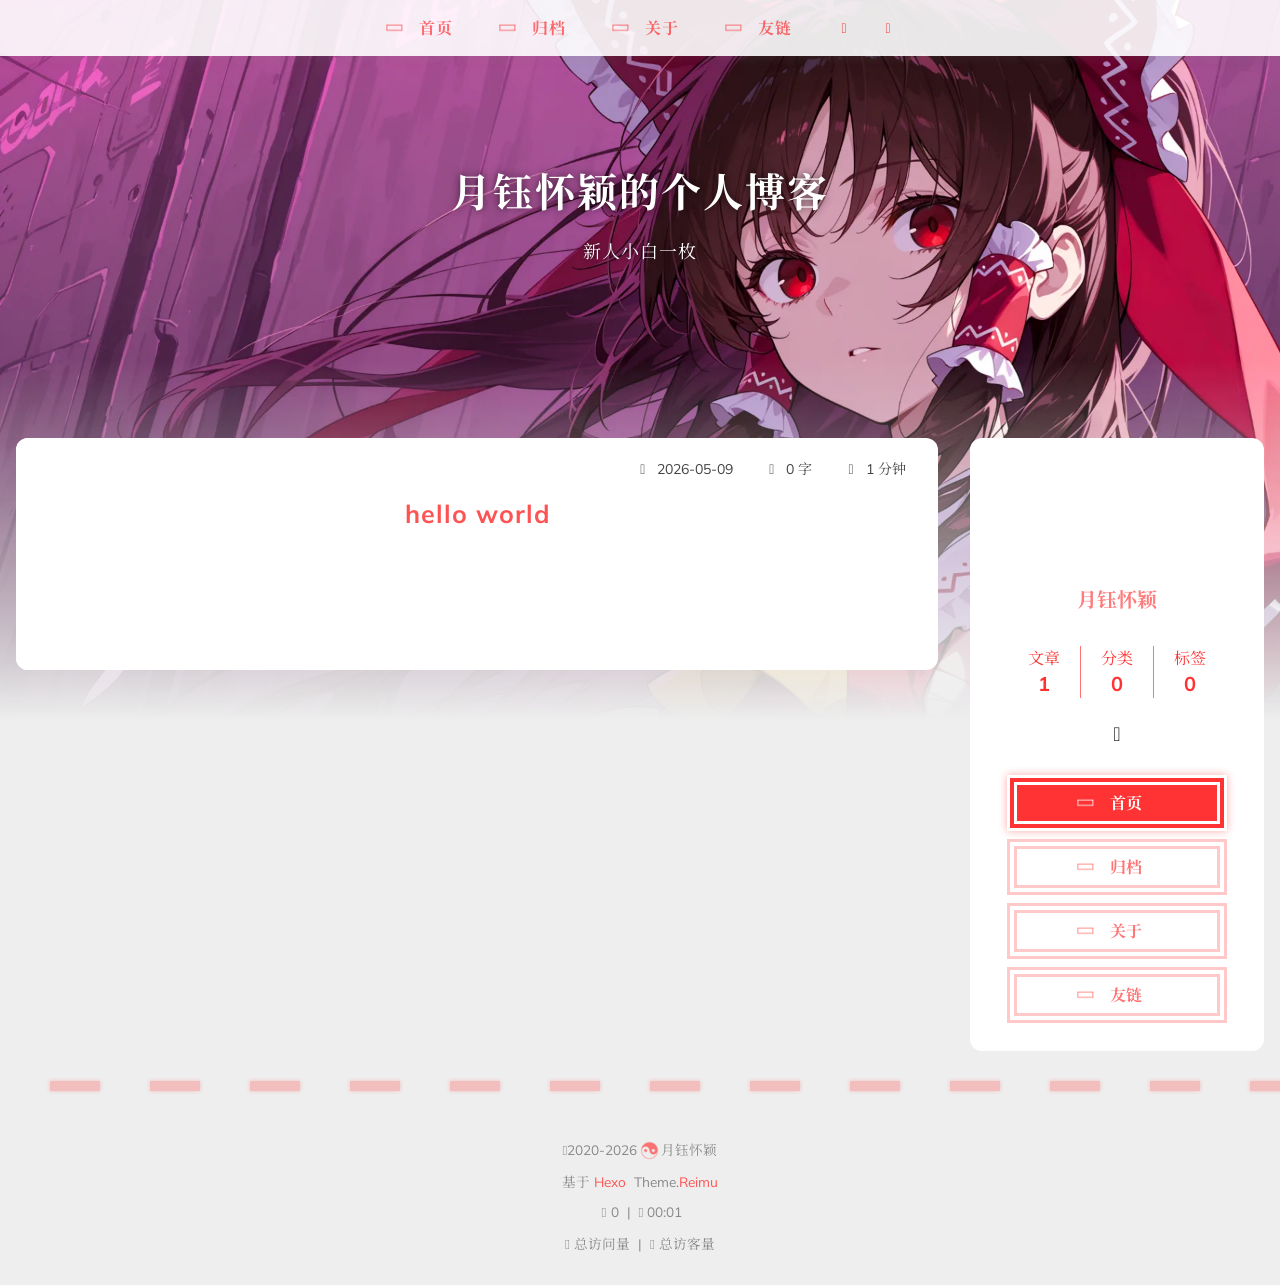
==== commit f7d2e746: "Site updated: 2026-05-13 11:50:08" ====
--- a/index.html
+++ b/index.html
@@ -9,7 +9,7 @@
   
   <script>window.REIMU_CONFIG = {};window.REIMU_CONFIG.icon_font = '4552607_ex15nbittbh';window.REIMU_CONFIG.clipboard_tips = {"success":{"zh-CN":"复制成功 (*^▽^*)"},"fail":{"zh-CN":"复制失败 (ﾟ⊿ﾟ)ﾂ"},"copyright":{"enable":false,"count":50,"license_type":"by-nc-sa"}};window.REIMU_CONFIG.clipboard_tips.copyright.content = '本博客所有文章除特别声明外，均采用 BY-NC-SA 许可协议。转载请注明出处！';window.REIMU_CONFIG.code_block = {"expand":true};window.REIMU_CONFIG.base = 'http://example.com';window.REIMU_CONFIG.relative = '/';</script>
   <title>
-    方恒的个人博客
+    月钰怀颖的个人博客
   </title>
   <meta name="viewport" content="width=device-width, initial-scale=1, shrink-to-fit=no">
     <link rel="preconnect" href="https://fonts.gstatic.com" crossorigin><link rel="preload" as="style" href="https://fonts.googleapis.com/css?family=Mulish:400,400italic,700,700italic|Noto Serif SC:400,400italic,700,700italic&display=swap"><link rel="stylesheet" href="https://fonts.googleapis.com/css?family=Mulish:400,400italic,700,700italic|Noto Serif SC:400,400italic,700,700italic&display=swap" media="print" onload="this.media='all'">
@@ -18,16 +18,16 @@
 <link rel="stylesheet" href="/css/loader.css">
 
     <meta property="og:type" content="website">
-<meta property="og:title" content="方恒的个人博客">
+<meta property="og:title" content="月钰怀颖的个人博客">
 <meta property="og:url" content="http://example.com/index.html">
-<meta property="og:site_name" content="方恒的个人博客">
+<meta property="og:site_name" content="月钰怀颖的个人博客">
 <meta property="og:locale" content="zh_CN">
 <meta property="og:image" content="http://example.com/images/banner.webp">
-<meta property="article:author" content="方恒">
+<meta property="article:author" content="月钰怀颖">
 <meta name="twitter:card" content="summary">
 <meta name="twitter:image" content="http://example.com/images/banner.webp">
-    <link rel="alternate" href="/atom.xml" title="方恒的个人博客" type="application/atom+xml">
-    <link rel="shortcut icon" href="/img/favicon.ico">
+    <link rel="alternate" href="/atom.xml" title="月钰怀颖的个人博客" type="application/atom+xml">
+    <link rel="shortcut icon" href="/images/favicon.ico">
   
 <link rel="stylesheet" href="/css/style.css">
 
@@ -91,221 +91,29 @@
       <div id="wrap">
         <div id="header-nav">
   <nav id="main-nav" aria-label="Primary navigation">
-        <a class="main-nav-link-wrap" href="/%E9%A6%96">
-          <div class="main-nav-icon icon-taichi"></div>
-          <span class="main-nav-link">0</span>
+        <a class="main-nav-link-wrap" href="/">
+            <div class="main-nav-icon icon rotate">
+                &#xe62b;
+            </div>
+          <span class="main-nav-link">首页</span>
         </a>
-        <a class="main-nav-link-wrap" href="/%E9%A1%B5">
-          <div class="main-nav-icon icon-taichi"></div>
-          <span class="main-nav-link">1</span>
+        <a class="main-nav-link-wrap" href="/archives">
+            <div class="main-nav-icon icon rotate">
+                &#xe62b;
+            </div>
+          <span class="main-nav-link">归档</span>
         </a>
-        <a class="main-nav-link-wrap" href="/%EF%BC%9A">
-          <div class="main-nav-icon icon-taichi"></div>
-          <span class="main-nav-link">2</span>
+        <a class="main-nav-link-wrap" href="/about">
+            <div class="main-nav-icon icon rotate">
+                &#xe62b;
+            </div>
+          <span class="main-nav-link">关于</span>
         </a>
-        <a class="main-nav-link-wrap" href="/">
-          <div class="main-nav-icon icon-taichi"></div>
-          <span class="main-nav-link">3</span>
-        </a>
-        <a class="main-nav-link-wrap" href="/%20">
-          <div class="main-nav-icon icon-taichi"></div>
-          <span class="main-nav-link">4</span>
-        </a>
-        <a class="main-nav-link-wrap" href="/%E5%BD%92">
-          <div class="main-nav-icon icon-taichi"></div>
-          <span class="main-nav-link">5</span>
-        </a>
-        <a class="main-nav-link-wrap" href="/%E6%A1%A3">
-          <div class="main-nav-icon icon-taichi"></div>
-          <span class="main-nav-link">6</span>
-        </a>
-        <a class="main-nav-link-wrap" href="/%EF%BC%9A">
-          <div class="main-nav-icon icon-taichi"></div>
-          <span class="main-nav-link">7</span>
-        </a>
-        <a class="main-nav-link-wrap" href="/">
-          <div class="main-nav-icon icon-taichi"></div>
-          <span class="main-nav-link">8</span>
-        </a>
-        <a class="main-nav-link-wrap" href="/a">
-          <div class="main-nav-icon icon-taichi"></div>
-          <span class="main-nav-link">9</span>
-        </a>
-        <a class="main-nav-link-wrap" href="/r">
-          <div class="main-nav-icon icon-taichi"></div>
-          <span class="main-nav-link">10</span>
-        </a>
-        <a class="main-nav-link-wrap" href="/c">
-          <div class="main-nav-icon icon-taichi"></div>
-          <span class="main-nav-link">11</span>
-        </a>
-        <a class="main-nav-link-wrap" href="/h">
-          <div class="main-nav-icon icon-taichi"></div>
-          <span class="main-nav-link">12</span>
-        </a>
-        <a class="main-nav-link-wrap" href="/i">
-          <div class="main-nav-icon icon-taichi"></div>
-          <span class="main-nav-link">13</span>
-        </a>
-        <a class="main-nav-link-wrap" href="/v">
-          <div class="main-nav-icon icon-taichi"></div>
-          <span class="main-nav-link">14</span>
-        </a>
-        <a class="main-nav-link-wrap" href="/e">
-          <div class="main-nav-icon icon-taichi"></div>
-          <span class="main-nav-link">15</span>
-        </a>
-        <a class="main-nav-link-wrap" href="/s">
-          <div class="main-nav-icon icon-taichi"></div>
-          <span class="main-nav-link">16</span>
-        </a>
-        <a class="main-nav-link-wrap" href="/">
-          <div class="main-nav-icon icon-taichi"></div>
-          <span class="main-nav-link">17</span>
-        </a>
-        <a class="main-nav-link-wrap" href="/%20">
-          <div class="main-nav-icon icon-taichi"></div>
-          <span class="main-nav-link">18</span>
-        </a>
-        <a class="main-nav-link-wrap" href="/%E6%A0%87">
-          <div class="main-nav-icon icon-taichi"></div>
-          <span class="main-nav-link">19</span>
-        </a>
-        <a class="main-nav-link-wrap" href="/%E7%AD%BE">
-          <div class="main-nav-icon icon-taichi"></div>
-          <span class="main-nav-link">20</span>
-        </a>
-        <a class="main-nav-link-wrap" href="/%EF%BC%9A">
-          <div class="main-nav-icon icon-taichi"></div>
-          <span class="main-nav-link">21</span>
-        </a>
-        <a class="main-nav-link-wrap" href="/">
-          <div class="main-nav-icon icon-taichi"></div>
-          <span class="main-nav-link">22</span>
-        </a>
-        <a class="main-nav-link-wrap" href="/t">
-          <div class="main-nav-icon icon-taichi"></div>
-          <span class="main-nav-link">23</span>
-        </a>
-        <a class="main-nav-link-wrap" href="/a">
-          <div class="main-nav-icon icon-taichi"></div>
-          <span class="main-nav-link">24</span>
-        </a>
-        <a class="main-nav-link-wrap" href="/g">
-          <div class="main-nav-icon icon-taichi"></div>
-          <span class="main-nav-link">25</span>
-        </a>
-        <a class="main-nav-link-wrap" href="/s">
-          <div class="main-nav-icon icon-taichi"></div>
-          <span class="main-nav-link">26</span>
-        </a>
-        <a class="main-nav-link-wrap" href="/%20">
-          <div class="main-nav-icon icon-taichi"></div>
-          <span class="main-nav-link">27</span>
-        </a>
-        <a class="main-nav-link-wrap" href="/%E5%88%86">
-          <div class="main-nav-icon icon-taichi"></div>
-          <span class="main-nav-link">28</span>
-        </a>
-        <a class="main-nav-link-wrap" href="/%E7%B1%BB">
-          <div class="main-nav-icon icon-taichi"></div>
-          <span class="main-nav-link">29</span>
-        </a>
-        <a class="main-nav-link-wrap" href="/%EF%BC%9A">
-          <div class="main-nav-icon icon-taichi"></div>
-          <span class="main-nav-link">30</span>
-        </a>
-        <a class="main-nav-link-wrap" href="/">
-          <div class="main-nav-icon icon-taichi"></div>
-          <span class="main-nav-link">31</span>
-        </a>
-        <a class="main-nav-link-wrap" href="/c">
-          <div class="main-nav-icon icon-taichi"></div>
-          <span class="main-nav-link">32</span>
-        </a>
-        <a class="main-nav-link-wrap" href="/a">
-          <div class="main-nav-icon icon-taichi"></div>
-          <span class="main-nav-link">33</span>
-        </a>
-        <a class="main-nav-link-wrap" href="/t">
-          <div class="main-nav-icon icon-taichi"></div>
-          <span class="main-nav-link">34</span>
-        </a>
-        <a class="main-nav-link-wrap" href="/e">
-          <div class="main-nav-icon icon-taichi"></div>
-          <span class="main-nav-link">35</span>
-        </a>
-        <a class="main-nav-link-wrap" href="/g">
-          <div class="main-nav-icon icon-taichi"></div>
-          <span class="main-nav-link">36</span>
-        </a>
-        <a class="main-nav-link-wrap" href="/o">
-          <div class="main-nav-icon icon-taichi"></div>
-          <span class="main-nav-link">37</span>
-        </a>
-        <a class="main-nav-link-wrap" href="/r">
-          <div class="main-nav-icon icon-taichi"></div>
-          <span class="main-nav-link">38</span>
-        </a>
-        <a class="main-nav-link-wrap" href="/i">
-          <div class="main-nav-icon icon-taichi"></div>
-          <span class="main-nav-link">39</span>
-        </a>
-        <a class="main-nav-link-wrap" href="/e">
-          <div class="main-nav-icon icon-taichi"></div>
-          <span class="main-nav-link">40</span>
-        </a>
-        <a class="main-nav-link-wrap" href="/s">
-          <div class="main-nav-icon icon-taichi"></div>
-          <span class="main-nav-link">41</span>
-        </a>
-        <a class="main-nav-link-wrap" href="/">
-          <div class="main-nav-icon icon-taichi"></div>
-          <span class="main-nav-link">42</span>
-        </a>
-        <a class="main-nav-link-wrap" href="/%20">
-          <div class="main-nav-icon icon-taichi"></div>
-          <span class="main-nav-link">43</span>
-        </a>
-        <a class="main-nav-link-wrap" href="/%E5%85%B3">
-          <div class="main-nav-icon icon-taichi"></div>
-          <span class="main-nav-link">44</span>
-        </a>
-        <a class="main-nav-link-wrap" href="/%E4%BA%8E">
-          <div class="main-nav-icon icon-taichi"></div>
-          <span class="main-nav-link">45</span>
-        </a>
-        <a class="main-nav-link-wrap" href="/%EF%BC%9A">
-          <div class="main-nav-icon icon-taichi"></div>
-          <span class="main-nav-link">46</span>
-        </a>
-        <a class="main-nav-link-wrap" href="/">
-          <div class="main-nav-icon icon-taichi"></div>
-          <span class="main-nav-link">47</span>
-        </a>
-        <a class="main-nav-link-wrap" href="/a">
-          <div class="main-nav-icon icon-taichi"></div>
-          <span class="main-nav-link">48</span>
-        </a>
-        <a class="main-nav-link-wrap" href="/b">
-          <div class="main-nav-icon icon-taichi"></div>
-          <span class="main-nav-link">49</span>
-        </a>
-        <a class="main-nav-link-wrap" href="/o">
-          <div class="main-nav-icon icon-taichi"></div>
-          <span class="main-nav-link">50</span>
-        </a>
-        <a class="main-nav-link-wrap" href="/u">
-          <div class="main-nav-icon icon-taichi"></div>
-          <span class="main-nav-link">51</span>
-        </a>
-        <a class="main-nav-link-wrap" href="/t">
-          <div class="main-nav-icon icon-taichi"></div>
-          <span class="main-nav-link">52</span>
-        </a>
-        <a class="main-nav-link-wrap" href="/">
-          <div class="main-nav-icon icon-taichi"></div>
-          <span class="main-nav-link">53</span>
+        <a class="main-nav-link-wrap" href="/friend">
+            <div class="main-nav-icon icon rotate">
+                &#xe62b;
+            </div>
+          <span class="main-nav-link">友链</span>
         </a>
     <a id="main-nav-toggle" class="nav-icon" aria-label="Toggle navigation" role="button"></a>
   </nav>
@@ -320,7 +128,7 @@
   <div id="header-outer">
     <div id="header-title">
           <span id="logo">
-            <h1 data-aos="slide-up">方恒的个人博客</h1>
+            <h1 data-aos="slide-up">月钰怀颖的个人博客</h1>
           </span>
         <h2 id="subtitle-wrap" data-aos="slide-down">
               <span id="subtitle">新人小白一枚</span>
@@ -335,8 +143,8 @@
   <div class="sidebar-wrapper">
     <div class="sidebar-wrap" data-aos="fade-up">
         <div class="sidebar-author">
-  <img data-src="/avatar/img/avatar.png" data-sizes="auto" alt="方恒" class="lazyload">
-  <div class="sidebar-author-name">方恒</div>
+  <img data-src="/avatar/avatar.webp" data-sizes="auto" alt="月钰怀颖" class="lazyload">
+  <div class="sidebar-author-name">月钰怀颖</div>
   <div class="sidebar-description"></div>
 </div>
 <div class="sidebar-state">
@@ -354,277 +162,38 @@
   </div>
 </div>
 <div class="sidebar-social" >
+    <div class="icon-github sidebar-social-icon">
+      <a href=https://github.com/yueyuhuaiying itemprop="url" target="_blank" aria-label="github" rel="noopener nofollow noreferrer"></a>
+    </div>
 </div>
 <div class="sidebar-menu">
       <div class="sidebar-menu-link-wrap">
-        <a class="sidebar-menu-link-dummy" href="/%E9%A6%96" aria-label="0"></a>
-        <div class="sidebar-menu-icon icon-taichi"></div>
-        <div class="sidebar-menu-link">0</div>
-      </div>
-      <div class="sidebar-menu-link-wrap">
-        <a class="sidebar-menu-link-dummy" href="/%E9%A1%B5" aria-label="1"></a>
-        <div class="sidebar-menu-icon icon-taichi"></div>
-        <div class="sidebar-menu-link">1</div>
-      </div>
-      <div class="sidebar-menu-link-wrap">
-        <a class="sidebar-menu-link-dummy" href="/%EF%BC%9A" aria-label="2"></a>
-        <div class="sidebar-menu-icon icon-taichi"></div>
-        <div class="sidebar-menu-link">2</div>
-      </div>
-      <div class="sidebar-menu-link-wrap">
-        <a class="sidebar-menu-link-dummy" href="/" aria-label="3"></a>
-        <div class="sidebar-menu-icon icon-taichi"></div>
-        <div class="sidebar-menu-link">3</div>
-      </div>
-      <div class="sidebar-menu-link-wrap">
-        <a class="sidebar-menu-link-dummy" href="/%20" aria-label="4"></a>
-        <div class="sidebar-menu-icon icon-taichi"></div>
-        <div class="sidebar-menu-link">4</div>
-      </div>
-      <div class="sidebar-menu-link-wrap">
-        <a class="sidebar-menu-link-dummy" href="/%E5%BD%92" aria-label="5"></a>
-        <div class="sidebar-menu-icon icon-taichi"></div>
-        <div class="sidebar-menu-link">5</div>
-      </div>
-      <div class="sidebar-menu-link-wrap">
-        <a class="sidebar-menu-link-dummy" href="/%E6%A1%A3" aria-label="6"></a>
-        <div class="sidebar-menu-icon icon-taichi"></div>
-        <div class="sidebar-menu-link">6</div>
-      </div>
-      <div class="sidebar-menu-link-wrap">
-        <a class="sidebar-menu-link-dummy" href="/%EF%BC%9A" aria-label="7"></a>
-        <div class="sidebar-menu-icon icon-taichi"></div>
-        <div class="sidebar-menu-link">7</div>
-      </div>
-      <div class="sidebar-menu-link-wrap">
-        <a class="sidebar-menu-link-dummy" href="/" aria-label="8"></a>
-        <div class="sidebar-menu-icon icon-taichi"></div>
-        <div class="sidebar-menu-link">8</div>
-      </div>
-      <div class="sidebar-menu-link-wrap">
-        <a class="sidebar-menu-link-dummy" href="/a" aria-label="9"></a>
-        <div class="sidebar-menu-icon icon-taichi"></div>
-        <div class="sidebar-menu-link">9</div>
-      </div>
-      <div class="sidebar-menu-link-wrap">
-        <a class="sidebar-menu-link-dummy" href="/r" aria-label="10"></a>
-        <div class="sidebar-menu-icon icon-taichi"></div>
-        <div class="sidebar-menu-link">10</div>
-      </div>
-      <div class="sidebar-menu-link-wrap">
-        <a class="sidebar-menu-link-dummy" href="/c" aria-label="11"></a>
-        <div class="sidebar-menu-icon icon-taichi"></div>
-        <div class="sidebar-menu-link">11</div>
-      </div>
-      <div class="sidebar-menu-link-wrap">
-        <a class="sidebar-menu-link-dummy" href="/h" aria-label="12"></a>
-        <div class="sidebar-menu-icon icon-taichi"></div>
-        <div class="sidebar-menu-link">12</div>
-      </div>
-      <div class="sidebar-menu-link-wrap">
-        <a class="sidebar-menu-link-dummy" href="/i" aria-label="13"></a>
-        <div class="sidebar-menu-icon icon-taichi"></div>
-        <div class="sidebar-menu-link">13</div>
-      </div>
-      <div class="sidebar-menu-link-wrap">
-        <a class="sidebar-menu-link-dummy" href="/v" aria-label="14"></a>
-        <div class="sidebar-menu-icon icon-taichi"></div>
-        <div class="sidebar-menu-link">14</div>
-      </div>
-      <div class="sidebar-menu-link-wrap">
-        <a class="sidebar-menu-link-dummy" href="/e" aria-label="15"></a>
-        <div class="sidebar-menu-icon icon-taichi"></div>
-        <div class="sidebar-menu-link">15</div>
-      </div>
-      <div class="sidebar-menu-link-wrap">
-        <a class="sidebar-menu-link-dummy" href="/s" aria-label="16"></a>
-        <div class="sidebar-menu-icon icon-taichi"></div>
-        <div class="sidebar-menu-link">16</div>
-      </div>
-      <div class="sidebar-menu-link-wrap">
-        <a class="sidebar-menu-link-dummy" href="/" aria-label="17"></a>
-        <div class="sidebar-menu-icon icon-taichi"></div>
-        <div class="sidebar-menu-link">17</div>
-      </div>
-      <div class="sidebar-menu-link-wrap">
-        <a class="sidebar-menu-link-dummy" href="/%20" aria-label="18"></a>
-        <div class="sidebar-menu-icon icon-taichi"></div>
-        <div class="sidebar-menu-link">18</div>
-      </div>
-      <div class="sidebar-menu-link-wrap">
-        <a class="sidebar-menu-link-dummy" href="/%E6%A0%87" aria-label="19"></a>
-        <div class="sidebar-menu-icon icon-taichi"></div>
-        <div class="sidebar-menu-link">19</div>
-      </div>
-      <div class="sidebar-menu-link-wrap">
-        <a class="sidebar-menu-link-dummy" href="/%E7%AD%BE" aria-label="20"></a>
-        <div class="sidebar-menu-icon icon-taichi"></div>
-        <div class="sidebar-menu-link">20</div>
-      </div>
-      <div class="sidebar-menu-link-wrap">
-        <a class="sidebar-menu-link-dummy" href="/%EF%BC%9A" aria-label="21"></a>
-        <div class="sidebar-menu-icon icon-taichi"></div>
-        <div class="sidebar-menu-link">21</div>
-      </div>
-      <div class="sidebar-menu-link-wrap">
-        <a class="sidebar-menu-link-dummy" href="/" aria-label="22"></a>
-        <div class="sidebar-menu-icon icon-taichi"></div>
-        <div class="sidebar-menu-link">22</div>
-      </div>
-      <div class="sidebar-menu-link-wrap">
-        <a class="sidebar-menu-link-dummy" href="/t" aria-label="23"></a>
-        <div class="sidebar-menu-icon icon-taichi"></div>
-        <div class="sidebar-menu-link">23</div>
-      </div>
-      <div class="sidebar-menu-link-wrap">
-        <a class="sidebar-menu-link-dummy" href="/a" aria-label="24"></a>
-        <div class="sidebar-menu-icon icon-taichi"></div>
-        <div class="sidebar-menu-link">24</div>
-      </div>
-      <div class="sidebar-menu-link-wrap">
-        <a class="sidebar-menu-link-dummy" href="/g" aria-label="25"></a>
-        <div class="sidebar-menu-icon icon-taichi"></div>
-        <div class="sidebar-menu-link">25</div>
-      </div>
-      <div class="sidebar-menu-link-wrap">
-        <a class="sidebar-menu-link-dummy" href="/s" aria-label="26"></a>
-        <div class="sidebar-menu-icon icon-taichi"></div>
-        <div class="sidebar-menu-link">26</div>
-      </div>
-      <div class="sidebar-menu-link-wrap">
-        <a class="sidebar-menu-link-dummy" href="/%20" aria-label="27"></a>
-        <div class="sidebar-menu-icon icon-taichi"></div>
-        <div class="sidebar-menu-link">27</div>
-      </div>
-      <div class="sidebar-menu-link-wrap">
-        <a class="sidebar-menu-link-dummy" href="/%E5%88%86" aria-label="28"></a>
-        <div class="sidebar-menu-icon icon-taichi"></div>
-        <div class="sidebar-menu-link">28</div>
-      </div>
-      <div class="sidebar-menu-link-wrap">
-        <a class="sidebar-menu-link-dummy" href="/%E7%B1%BB" aria-label="29"></a>
-        <div class="sidebar-menu-icon icon-taichi"></div>
-        <div class="sidebar-menu-link">29</div>
-      </div>
-      <div class="sidebar-menu-link-wrap">
-        <a class="sidebar-menu-link-dummy" href="/%EF%BC%9A" aria-label="30"></a>
-        <div class="sidebar-menu-icon icon-taichi"></div>
-        <div class="sidebar-menu-link">30</div>
-      </div>
-      <div class="sidebar-menu-link-wrap">
-        <a class="sidebar-menu-link-dummy" href="/" aria-label="31"></a>
-        <div class="sidebar-menu-icon icon-taichi"></div>
-        <div class="sidebar-menu-link">31</div>
-      </div>
-      <div class="sidebar-menu-link-wrap">
-        <a class="sidebar-menu-link-dummy" href="/c" aria-label="32"></a>
-        <div class="sidebar-menu-icon icon-taichi"></div>
-        <div class="sidebar-menu-link">32</div>
-      </div>
-      <div class="sidebar-menu-link-wrap">
-        <a class="sidebar-menu-link-dummy" href="/a" aria-label="33"></a>
-        <div class="sidebar-menu-icon icon-taichi"></div>
-        <div class="sidebar-menu-link">33</div>
-      </div>
-      <div class="sidebar-menu-link-wrap">
-        <a class="sidebar-menu-link-dummy" href="/t" aria-label="34"></a>
-        <div class="sidebar-menu-icon icon-taichi"></div>
-        <div class="sidebar-menu-link">34</div>
-      </div>
-      <div class="sidebar-menu-link-wrap">
-        <a class="sidebar-menu-link-dummy" href="/e" aria-label="35"></a>
-        <div class="sidebar-menu-icon icon-taichi"></div>
-        <div class="sidebar-menu-link">35</div>
-      </div>
-      <div class="sidebar-menu-link-wrap">
-        <a class="sidebar-menu-link-dummy" href="/g" aria-label="36"></a>
-        <div class="sidebar-menu-icon icon-taichi"></div>
-        <div class="sidebar-menu-link">36</div>
-      </div>
-      <div class="sidebar-menu-link-wrap">
-        <a class="sidebar-menu-link-dummy" href="/o" aria-label="37"></a>
-        <div class="sidebar-menu-icon icon-taichi"></div>
-        <div class="sidebar-menu-link">37</div>
-      </div>
-      <div class="sidebar-menu-link-wrap">
-        <a class="sidebar-menu-link-dummy" href="/r" aria-label="38"></a>
-        <div class="sidebar-menu-icon icon-taichi"></div>
-        <div class="sidebar-menu-link">38</div>
-      </div>
-      <div class="sidebar-menu-link-wrap">
-        <a class="sidebar-menu-link-dummy" href="/i" aria-label="39"></a>
-        <div class="sidebar-menu-icon icon-taichi"></div>
-        <div class="sidebar-menu-link">39</div>
-      </div>
-      <div class="sidebar-menu-link-wrap">
-        <a class="sidebar-menu-link-dummy" href="/e" aria-label="40"></a>
-        <div class="sidebar-menu-icon icon-taichi"></div>
-        <div class="sidebar-menu-link">40</div>
-      </div>
-      <div class="sidebar-menu-link-wrap">
-        <a class="sidebar-menu-link-dummy" href="/s" aria-label="41"></a>
-        <div class="sidebar-menu-icon icon-taichi"></div>
-        <div class="sidebar-menu-link">41</div>
-      </div>
-      <div class="sidebar-menu-link-wrap">
-        <a class="sidebar-menu-link-dummy" href="/" aria-label="42"></a>
-        <div class="sidebar-menu-icon icon-taichi"></div>
-        <div class="sidebar-menu-link">42</div>
-      </div>
-      <div class="sidebar-menu-link-wrap">
-        <a class="sidebar-menu-link-dummy" href="/%20" aria-label="43"></a>
-        <div class="sidebar-menu-icon icon-taichi"></div>
-        <div class="sidebar-menu-link">43</div>
-      </div>
-      <div class="sidebar-menu-link-wrap">
-        <a class="sidebar-menu-link-dummy" href="/%E5%85%B3" aria-label="44"></a>
-        <div class="sidebar-menu-icon icon-taichi"></div>
-        <div class="sidebar-menu-link">44</div>
-      </div>
-      <div class="sidebar-menu-link-wrap">
-        <a class="sidebar-menu-link-dummy" href="/%E4%BA%8E" aria-label="45"></a>
-        <div class="sidebar-menu-icon icon-taichi"></div>
-        <div class="sidebar-menu-link">45</div>
-      </div>
-      <div class="sidebar-menu-link-wrap">
-        <a class="sidebar-menu-link-dummy" href="/%EF%BC%9A" aria-label="46"></a>
-        <div class="sidebar-menu-icon icon-taichi"></div>
-        <div class="sidebar-menu-link">46</div>
-      </div>
-      <div class="sidebar-menu-link-wrap">
-        <a class="sidebar-menu-link-dummy" href="/" aria-label="47"></a>
-        <div class="sidebar-menu-icon icon-taichi"></div>
-        <div class="sidebar-menu-link">47</div>
-      </div>
-      <div class="sidebar-menu-link-wrap">
-        <a class="sidebar-menu-link-dummy" href="/a" aria-label="48"></a>
-        <div class="sidebar-menu-icon icon-taichi"></div>
-        <div class="sidebar-menu-link">48</div>
-      </div>
-      <div class="sidebar-menu-link-wrap">
-        <a class="sidebar-menu-link-dummy" href="/b" aria-label="49"></a>
-        <div class="sidebar-menu-icon icon-taichi"></div>
-        <div class="sidebar-menu-link">49</div>
-      </div>
-      <div class="sidebar-menu-link-wrap">
-        <a class="sidebar-menu-link-dummy" href="/o" aria-label="50"></a>
-        <div class="sidebar-menu-icon icon-taichi"></div>
-        <div class="sidebar-menu-link">50</div>
-      </div>
-      <div class="sidebar-menu-link-wrap">
-        <a class="sidebar-menu-link-dummy" href="/u" aria-label="51"></a>
-        <div class="sidebar-menu-icon icon-taichi"></div>
-        <div class="sidebar-menu-link">51</div>
-      </div>
-      <div class="sidebar-menu-link-wrap">
-        <a class="sidebar-menu-link-dummy" href="/t" aria-label="52"></a>
-        <div class="sidebar-menu-icon icon-taichi"></div>
-        <div class="sidebar-menu-link">52</div>
-      </div>
-      <div class="sidebar-menu-link-wrap">
-        <a class="sidebar-menu-link-dummy" href="/" aria-label="53"></a>
-        <div class="sidebar-menu-icon icon-taichi"></div>
-        <div class="sidebar-menu-link">53</div>
+        <a class="sidebar-menu-link-dummy" href="/" aria-label="首页"></a>
+          <div class="sidebar-menu-icon icon rotate">
+              &#xe62b;
+          </div>
+        <div class="sidebar-menu-link">首页</div>
+      </div>
+      <div class="sidebar-menu-link-wrap">
+        <a class="sidebar-menu-link-dummy" href="/archives" aria-label="归档"></a>
+          <div class="sidebar-menu-icon icon rotate">
+              &#xe62b;
+          </div>
+        <div class="sidebar-menu-link">归档</div>
+      </div>
+      <div class="sidebar-menu-link-wrap">
+        <a class="sidebar-menu-link-dummy" href="/about" aria-label="关于"></a>
+          <div class="sidebar-menu-icon icon rotate">
+              &#xe62b;
+          </div>
+        <div class="sidebar-menu-link">关于</div>
+      </div>
+      <div class="sidebar-menu-link-wrap">
+        <a class="sidebar-menu-link-dummy" href="/friend" aria-label="友链"></a>
+          <div class="sidebar-menu-icon icon rotate">
+              &#xe62b;
+          </div>
+        <div class="sidebar-menu-link">友链</div>
       </div>
 </div>
 
@@ -666,7 +235,7 @@
       <span class="icon-copyright"></span>
         2020-2026
         <span class="footer-info-sep rotate"></span>
-      方恒
+      月钰怀颖
     </div>
       <div>
         基于&nbsp;<a href="https://hexo.io/" rel="noopener nofollow noreferrer" target="_blank">Hexo</a>&nbsp;
@@ -698,8 +267,8 @@
       <nav id="mobile-nav" aria-label="Mobile navigation">
   <div class="sidebar-wrap">
       <div class="sidebar-author">
-  <img data-src="/avatar/img/avatar.png" data-sizes="auto" alt="方恒" class="lazyload">
-  <div class="sidebar-author-name">方恒</div>
+  <img data-src="/avatar/avatar.webp" data-sizes="auto" alt="月钰怀颖" class="lazyload">
+  <div class="sidebar-author-name">月钰怀颖</div>
   <div class="sidebar-description"></div>
 </div>
 <div class="sidebar-state">
@@ -717,277 +286,38 @@
   </div>
 </div>
 <div class="sidebar-social" >
+    <div class="icon-github sidebar-social-icon">
+      <a href=https://github.com/yueyuhuaiying itemprop="url" target="_blank" aria-label="github" rel="noopener nofollow noreferrer"></a>
+    </div>
 </div>
 <div class="sidebar-menu">
       <div class="sidebar-menu-link-wrap">
-        <a class="sidebar-menu-link-dummy" href="/%E9%A6%96" aria-label="0"></a>
-        <div class="sidebar-menu-icon icon-taichi"></div>
-        <div class="sidebar-menu-link">0</div>
-      </div>
-      <div class="sidebar-menu-link-wrap">
-        <a class="sidebar-menu-link-dummy" href="/%E9%A1%B5" aria-label="1"></a>
-        <div class="sidebar-menu-icon icon-taichi"></div>
-        <div class="sidebar-menu-link">1</div>
-      </div>
-      <div class="sidebar-menu-link-wrap">
-        <a class="sidebar-menu-link-dummy" href="/%EF%BC%9A" aria-label="2"></a>
-        <div class="sidebar-menu-icon icon-taichi"></div>
-        <div class="sidebar-menu-link">2</div>
-      </div>
-      <div class="sidebar-menu-link-wrap">
-        <a class="sidebar-menu-link-dummy" href="/" aria-label="3"></a>
-        <div class="sidebar-menu-icon icon-taichi"></div>
-        <div class="sidebar-menu-link">3</div>
-      </div>
-      <div class="sidebar-menu-link-wrap">
-        <a class="sidebar-menu-link-dummy" href="/%20" aria-label="4"></a>
-        <div class="sidebar-menu-icon icon-taichi"></div>
-        <div class="sidebar-menu-link">4</div>
-      </div>
-      <div class="sidebar-menu-link-wrap">
-        <a class="sidebar-menu-link-dummy" href="/%E5%BD%92" aria-label="5"></a>
-        <div class="sidebar-menu-icon icon-taichi"></div>
-        <div class="sidebar-menu-link">5</div>
-      </div>
-      <div class="sidebar-menu-link-wrap">
-        <a class="sidebar-menu-link-dummy" href="/%E6%A1%A3" aria-label="6"></a>
-        <div class="sidebar-menu-icon icon-taichi"></div>
-        <div class="sidebar-menu-link">6</div>
-      </div>
-      <div class="sidebar-menu-link-wrap">
-        <a class="sidebar-menu-link-dummy" href="/%EF%BC%9A" aria-label="7"></a>
-        <div class="sidebar-menu-icon icon-taichi"></div>
-        <div class="sidebar-menu-link">7</div>
-      </div>
-      <div class="sidebar-menu-link-wrap">
-        <a class="sidebar-menu-link-dummy" href="/" aria-label="8"></a>
-        <div class="sidebar-menu-icon icon-taichi"></div>
-        <div class="sidebar-menu-link">8</div>
-      </div>
-      <div class="sidebar-menu-link-wrap">
-        <a class="sidebar-menu-link-dummy" href="/a" aria-label="9"></a>
-        <div class="sidebar-menu-icon icon-taichi"></div>
-        <div class="sidebar-menu-link">9</div>
-      </div>
-      <div class="sidebar-menu-link-wrap">
-        <a class="sidebar-menu-link-dummy" href="/r" aria-label="10"></a>
-        <div class="sidebar-menu-icon icon-taichi"></div>
-        <div class="sidebar-menu-link">10</div>
-      </div>
-      <div class="sidebar-menu-link-wrap">
-        <a class="sidebar-menu-link-dummy" href="/c" aria-label="11"></a>
-        <div class="sidebar-menu-icon icon-taichi"></div>
-        <div class="sidebar-menu-link">11</div>
-      </div>
-      <div class="sidebar-menu-link-wrap">
-        <a class="sidebar-menu-link-dummy" href="/h" aria-label="12"></a>
-        <div class="sidebar-menu-icon icon-taichi"></div>
-        <div class="sidebar-menu-link">12</div>
-      </div>
-      <div class="sidebar-menu-link-wrap">
-        <a class="sidebar-menu-link-dummy" href="/i" aria-label="13"></a>
-        <div class="sidebar-menu-icon icon-taichi"></div>
-        <div class="sidebar-menu-link">13</div>
-      </div>
-      <div class="sidebar-menu-link-wrap">
-        <a class="sidebar-menu-link-dummy" href="/v" aria-label="14"></a>
-        <div class="sidebar-menu-icon icon-taichi"></div>
-        <div class="sidebar-menu-link">14</div>
-      </div>
-      <div class="sidebar-menu-link-wrap">
-        <a class="sidebar-menu-link-dummy" href="/e" aria-label="15"></a>
-        <div class="sidebar-menu-icon icon-taichi"></div>
-        <div class="sidebar-menu-link">15</div>
-      </div>
-      <div class="sidebar-menu-link-wrap">
-        <a class="sidebar-menu-link-dummy" href="/s" aria-label="16"></a>
-        <div class="sidebar-menu-icon icon-taichi"></div>
-        <div class="sidebar-menu-link">16</div>
-      </div>
-      <div class="sidebar-menu-link-wrap">
-        <a class="sidebar-menu-link-dummy" href="/" aria-label="17"></a>
-        <div class="sidebar-menu-icon icon-taichi"></div>
-        <div class="sidebar-menu-link">17</div>
-      </div>
-      <div class="sidebar-menu-link-wrap">
-        <a class="sidebar-menu-link-dummy" href="/%20" aria-label="18"></a>
-        <div class="sidebar-menu-icon icon-taichi"></div>
-        <div class="sidebar-menu-link">18</div>
-      </div>
-      <div class="sidebar-menu-link-wrap">
-        <a class="sidebar-menu-link-dummy" href="/%E6%A0%87" aria-label="19"></a>
-        <div class="sidebar-menu-icon icon-taichi"></div>
-        <div class="sidebar-menu-link">19</div>
-      </div>
-      <div class="sidebar-menu-link-wrap">
-        <a class="sidebar-menu-link-dummy" href="/%E7%AD%BE" aria-label="20"></a>
-        <div class="sidebar-menu-icon icon-taichi"></div>
-        <div class="sidebar-menu-link">20</div>
-      </div>
-      <div class="sidebar-menu-link-wrap">
-        <a class="sidebar-menu-link-dummy" href="/%EF%BC%9A" aria-label="21"></a>
-        <div class="sidebar-menu-icon icon-taichi"></div>
-        <div class="sidebar-menu-link">21</div>
-      </div>
-      <div class="sidebar-menu-link-wrap">
-        <a class="sidebar-menu-link-dummy" href="/" aria-label="22"></a>
-        <div class="sidebar-menu-icon icon-taichi"></div>
-        <div class="sidebar-menu-link">22</div>
-      </div>
-      <div class="sidebar-menu-link-wrap">
-        <a class="sidebar-menu-link-dummy" href="/t" aria-label="23"></a>
-        <div class="sidebar-menu-icon icon-taichi"></div>
-        <div class="sidebar-menu-link">23</div>
-      </div>
-      <div class="sidebar-menu-link-wrap">
-        <a class="sidebar-menu-link-dummy" href="/a" aria-label="24"></a>
-        <div class="sidebar-menu-icon icon-taichi"></div>
-        <div class="sidebar-menu-link">24</div>
-      </div>
-      <div class="sidebar-menu-link-wrap">
-        <a class="sidebar-menu-link-dummy" href="/g" aria-label="25"></a>
-        <div class="sidebar-menu-icon icon-taichi"></div>
-        <div class="sidebar-menu-link">25</div>
-      </div>
-      <div class="sidebar-menu-link-wrap">
-        <a class="sidebar-menu-link-dummy" href="/s" aria-label="26"></a>
-        <div class="sidebar-menu-icon icon-taichi"></div>
-        <div class="sidebar-menu-link">26</div>
-      </div>
-      <div class="sidebar-menu-link-wrap">
-        <a class="sidebar-menu-link-dummy" href="/%20" aria-label="27"></a>
-        <div class="sidebar-menu-icon icon-taichi"></div>
-        <div class="sidebar-menu-link">27</div>
-      </div>
-      <div class="sidebar-menu-link-wrap">
-        <a class="sidebar-menu-link-dummy" href="/%E5%88%86" aria-label="28"></a>
-        <div class="sidebar-menu-icon icon-taichi"></div>
-        <div class="sidebar-menu-link">28</div>
-      </div>
-      <div class="sidebar-menu-link-wrap">
-        <a class="sidebar-menu-link-dummy" href="/%E7%B1%BB" aria-label="29"></a>
-        <div class="sidebar-menu-icon icon-taichi"></div>
-        <div class="sidebar-menu-link">29</div>
-      </div>
-      <div class="sidebar-menu-link-wrap">
-        <a class="sidebar-menu-link-dummy" href="/%EF%BC%9A" aria-label="30"></a>
-        <div class="sidebar-menu-icon icon-taichi"></div>
-        <div class="sidebar-menu-link">30</div>
-      </div>
-      <div class="sidebar-menu-link-wrap">
-        <a class="sidebar-menu-link-dummy" href="/" aria-label="31"></a>
-        <div class="sidebar-menu-icon icon-taichi"></div>
-        <div class="sidebar-menu-link">31</div>
-      </div>
-      <div class="sidebar-menu-link-wrap">
-        <a class="sidebar-menu-link-dummy" href="/c" aria-label="32"></a>
-        <div class="sidebar-menu-icon icon-taichi"></div>
-        <div class="sidebar-menu-link">32</div>
-      </div>
-      <div class="sidebar-menu-link-wrap">
-        <a class="sidebar-menu-link-dummy" href="/a" aria-label="33"></a>
-        <div class="sidebar-menu-icon icon-taichi"></div>
-        <div class="sidebar-menu-link">33</div>
-      </div>
-      <div class="sidebar-menu-link-wrap">
-        <a class="sidebar-menu-link-dummy" href="/t" aria-label="34"></a>
-        <div class="sidebar-menu-icon icon-taichi"></div>
-        <div class="sidebar-menu-link">34</div>
-      </div>
-      <div class="sidebar-menu-link-wrap">
-        <a class="sidebar-menu-link-dummy" href="/e" aria-label="35"></a>
-        <div class="sidebar-menu-icon icon-taichi"></div>
-        <div class="sidebar-menu-link">35</div>
-      </div>
-      <div class="sidebar-menu-link-wrap">
-        <a class="sidebar-menu-link-dummy" href="/g" aria-label="36"></a>
-        <div class="sidebar-menu-icon icon-taichi"></div>
-        <div class="sidebar-menu-link">36</div>
-      </div>
-      <div class="sidebar-menu-link-wrap">
-        <a class="sidebar-menu-link-dummy" href="/o" aria-label="37"></a>
-        <div class="sidebar-menu-icon icon-taichi"></div>
-        <div class="sidebar-menu-link">37</div>
-      </div>
-      <div class="sidebar-menu-link-wrap">
-        <a class="sidebar-menu-link-dummy" href="/r" aria-label="38"></a>
-        <div class="sidebar-menu-icon icon-taichi"></div>
-        <div class="sidebar-menu-link">38</div>
-      </div>
-      <div class="sidebar-menu-link-wrap">
-        <a class="sidebar-menu-link-dummy" href="/i" aria-label="39"></a>
-        <div class="sidebar-menu-icon icon-taichi"></div>
-        <div class="sidebar-menu-link">39</div>
-      </div>
-      <div class="sidebar-menu-link-wrap">
-        <a class="sidebar-menu-link-dummy" href="/e" aria-label="40"></a>
-        <div class="sidebar-menu-icon icon-taichi"></div>
-        <div class="sidebar-menu-link">40</div>
-      </div>
-      <div class="sidebar-menu-link-wrap">
-        <a class="sidebar-menu-link-dummy" href="/s" aria-label="41"></a>
-        <div class="sidebar-menu-icon icon-taichi"></div>
-        <div class="sidebar-menu-link">41</div>
-      </div>
-      <div class="sidebar-menu-link-wrap">
-        <a class="sidebar-menu-link-dummy" href="/" aria-label="42"></a>
-        <div class="sidebar-menu-icon icon-taichi"></div>
-        <div class="sidebar-menu-link">42</div>
-      </div>
-      <div class="sidebar-menu-link-wrap">
-        <a class="sidebar-menu-link-dummy" href="/%20" aria-label="43"></a>
-        <div class="sidebar-menu-icon icon-taichi"></div>
-        <div class="sidebar-menu-link">43</div>
-      </div>
-      <div class="sidebar-menu-link-wrap">
-        <a class="sidebar-menu-link-dummy" href="/%E5%85%B3" aria-label="44"></a>
-        <div class="sidebar-menu-icon icon-taichi"></div>
-        <div class="sidebar-menu-link">44</div>
-      </div>
-      <div class="sidebar-menu-link-wrap">
-        <a class="sidebar-menu-link-dummy" href="/%E4%BA%8E" aria-label="45"></a>
-        <div class="sidebar-menu-icon icon-taichi"></div>
-        <div class="sidebar-menu-link">45</div>
-      </div>
-      <div class="sidebar-menu-link-wrap">
-        <a class="sidebar-menu-link-dummy" href="/%EF%BC%9A" aria-label="46"></a>
-        <div class="sidebar-menu-icon icon-taichi"></div>
-        <div class="sidebar-menu-link">46</div>
-      </div>
-      <div class="sidebar-menu-link-wrap">
-        <a class="sidebar-menu-link-dummy" href="/" aria-label="47"></a>
-        <div class="sidebar-menu-icon icon-taichi"></div>
-        <div class="sidebar-menu-link">47</div>
-      </div>
-      <div class="sidebar-menu-link-wrap">
-        <a class="sidebar-menu-link-dummy" href="/a" aria-label="48"></a>
-        <div class="sidebar-menu-icon icon-taichi"></div>
-        <div class="sidebar-menu-link">48</div>
-      </div>
-      <div class="sidebar-menu-link-wrap">
-        <a class="sidebar-menu-link-dummy" href="/b" aria-label="49"></a>
-        <div class="sidebar-menu-icon icon-taichi"></div>
-        <div class="sidebar-menu-link">49</div>
-      </div>
-      <div class="sidebar-menu-link-wrap">
-        <a class="sidebar-menu-link-dummy" href="/o" aria-label="50"></a>
-        <div class="sidebar-menu-icon icon-taichi"></div>
-        <div class="sidebar-menu-link">50</div>
-      </div>
-      <div class="sidebar-menu-link-wrap">
-        <a class="sidebar-menu-link-dummy" href="/u" aria-label="51"></a>
-        <div class="sidebar-menu-icon icon-taichi"></div>
-        <div class="sidebar-menu-link">51</div>
-      </div>
-      <div class="sidebar-menu-link-wrap">
-        <a class="sidebar-menu-link-dummy" href="/t" aria-label="52"></a>
-        <div class="sidebar-menu-icon icon-taichi"></div>
-        <div class="sidebar-menu-link">52</div>
-      </div>
-      <div class="sidebar-menu-link-wrap">
-        <a class="sidebar-menu-link-dummy" href="/" aria-label="53"></a>
-        <div class="sidebar-menu-icon icon-taichi"></div>
-        <div class="sidebar-menu-link">53</div>
+        <a class="sidebar-menu-link-dummy" href="/" aria-label="首页"></a>
+          <div class="sidebar-menu-icon icon rotate">
+              &#xe62b;
+          </div>
+        <div class="sidebar-menu-link">首页</div>
+      </div>
+      <div class="sidebar-menu-link-wrap">
+        <a class="sidebar-menu-link-dummy" href="/archives" aria-label="归档"></a>
+          <div class="sidebar-menu-icon icon rotate">
+              &#xe62b;
+          </div>
+        <div class="sidebar-menu-link">归档</div>
+      </div>
+      <div class="sidebar-menu-link-wrap">
+        <a class="sidebar-menu-link-dummy" href="/about" aria-label="关于"></a>
+          <div class="sidebar-menu-icon icon rotate">
+              &#xe62b;
+          </div>
+        <div class="sidebar-menu-link">关于</div>
+      </div>
+      <div class="sidebar-menu-link-wrap">
+        <a class="sidebar-menu-link-dummy" href="/friend" aria-label="友链"></a>
+          <div class="sidebar-menu-icon icon rotate">
+              &#xe62b;
+          </div>
+        <div class="sidebar-menu-link">友链</div>
       </div>
 </div>
 
--- a/css/style.css
+++ b/css/style.css
@@ -2767,6 +2767,12 @@
 .sidebar-social-icon:hover {
   transform: scale(1.2);
 }
+.icon-github {
+  color: #191717;
+}
+[data-theme='dark'] .icon-github {
+  color: #bc88ff;
+}
 .sidebar-menu-icon,
 .sidebar-menu-link {
   color: var(--color-link);
